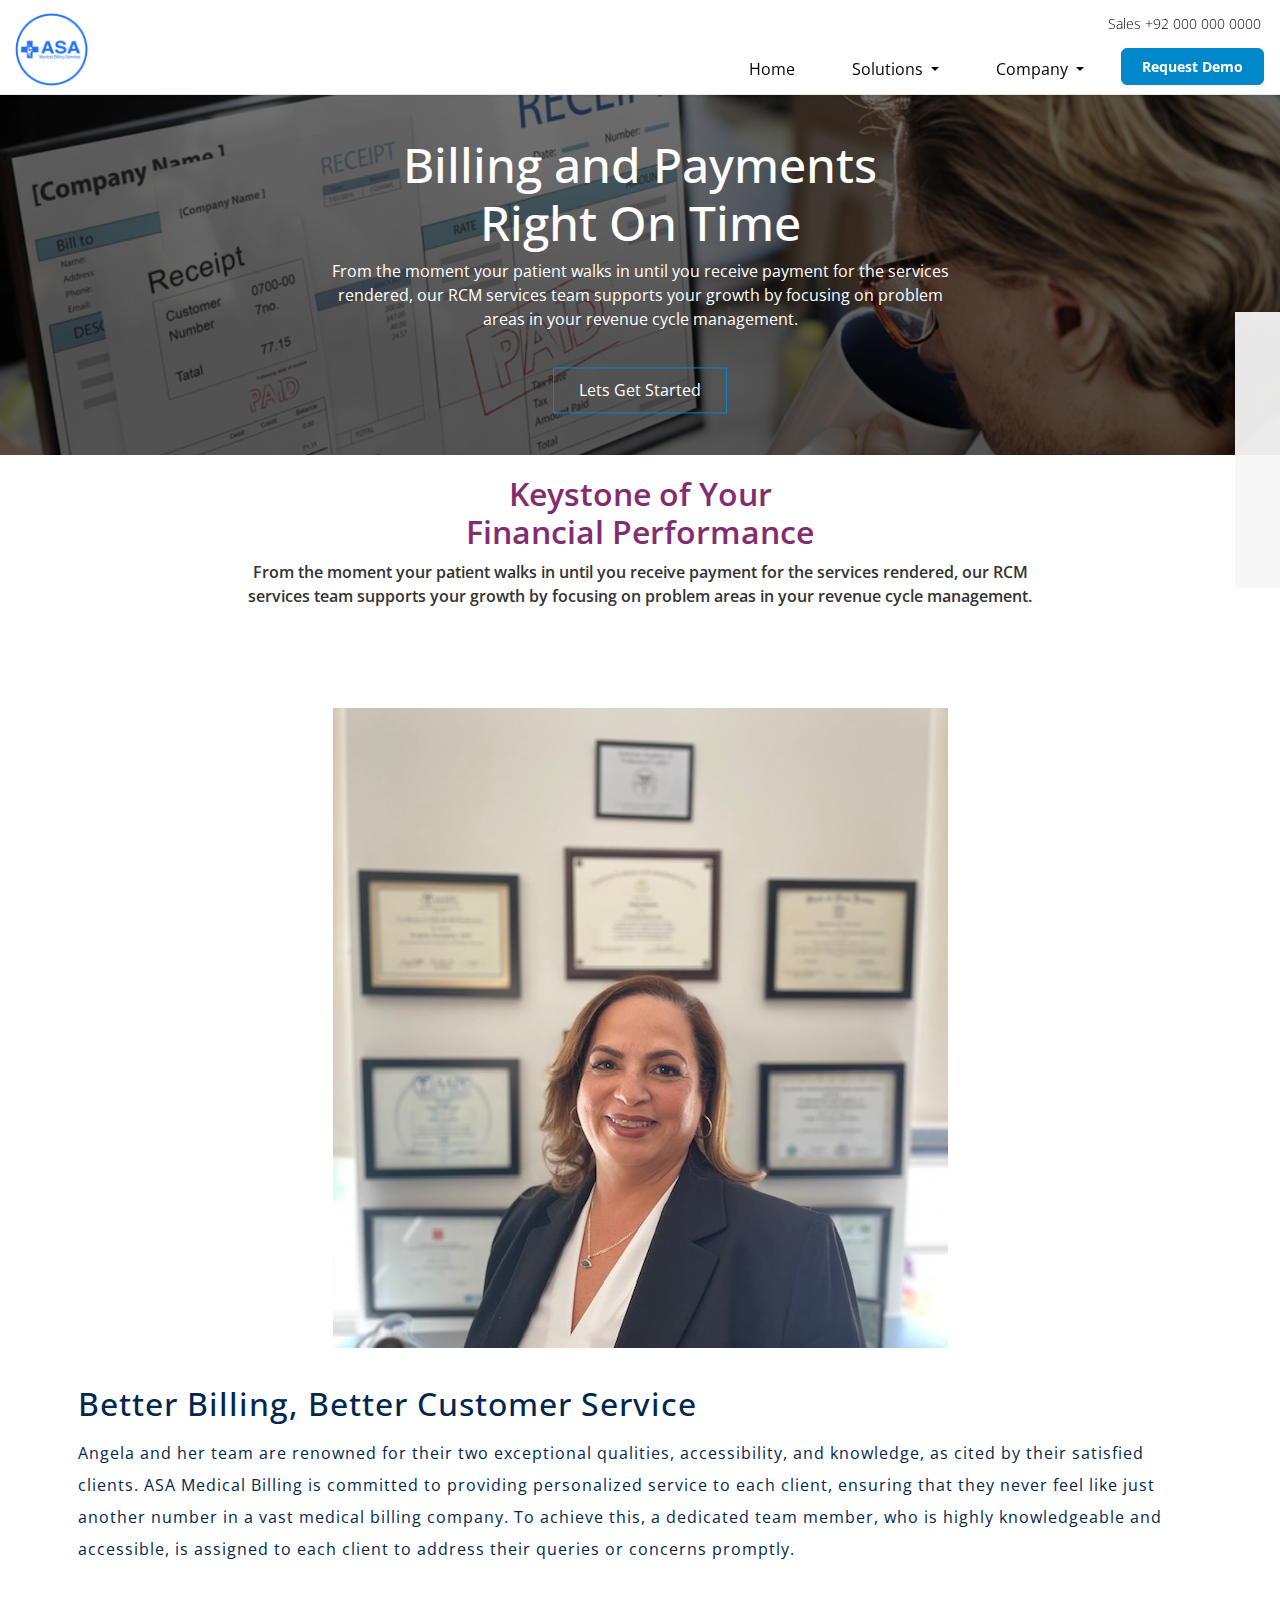
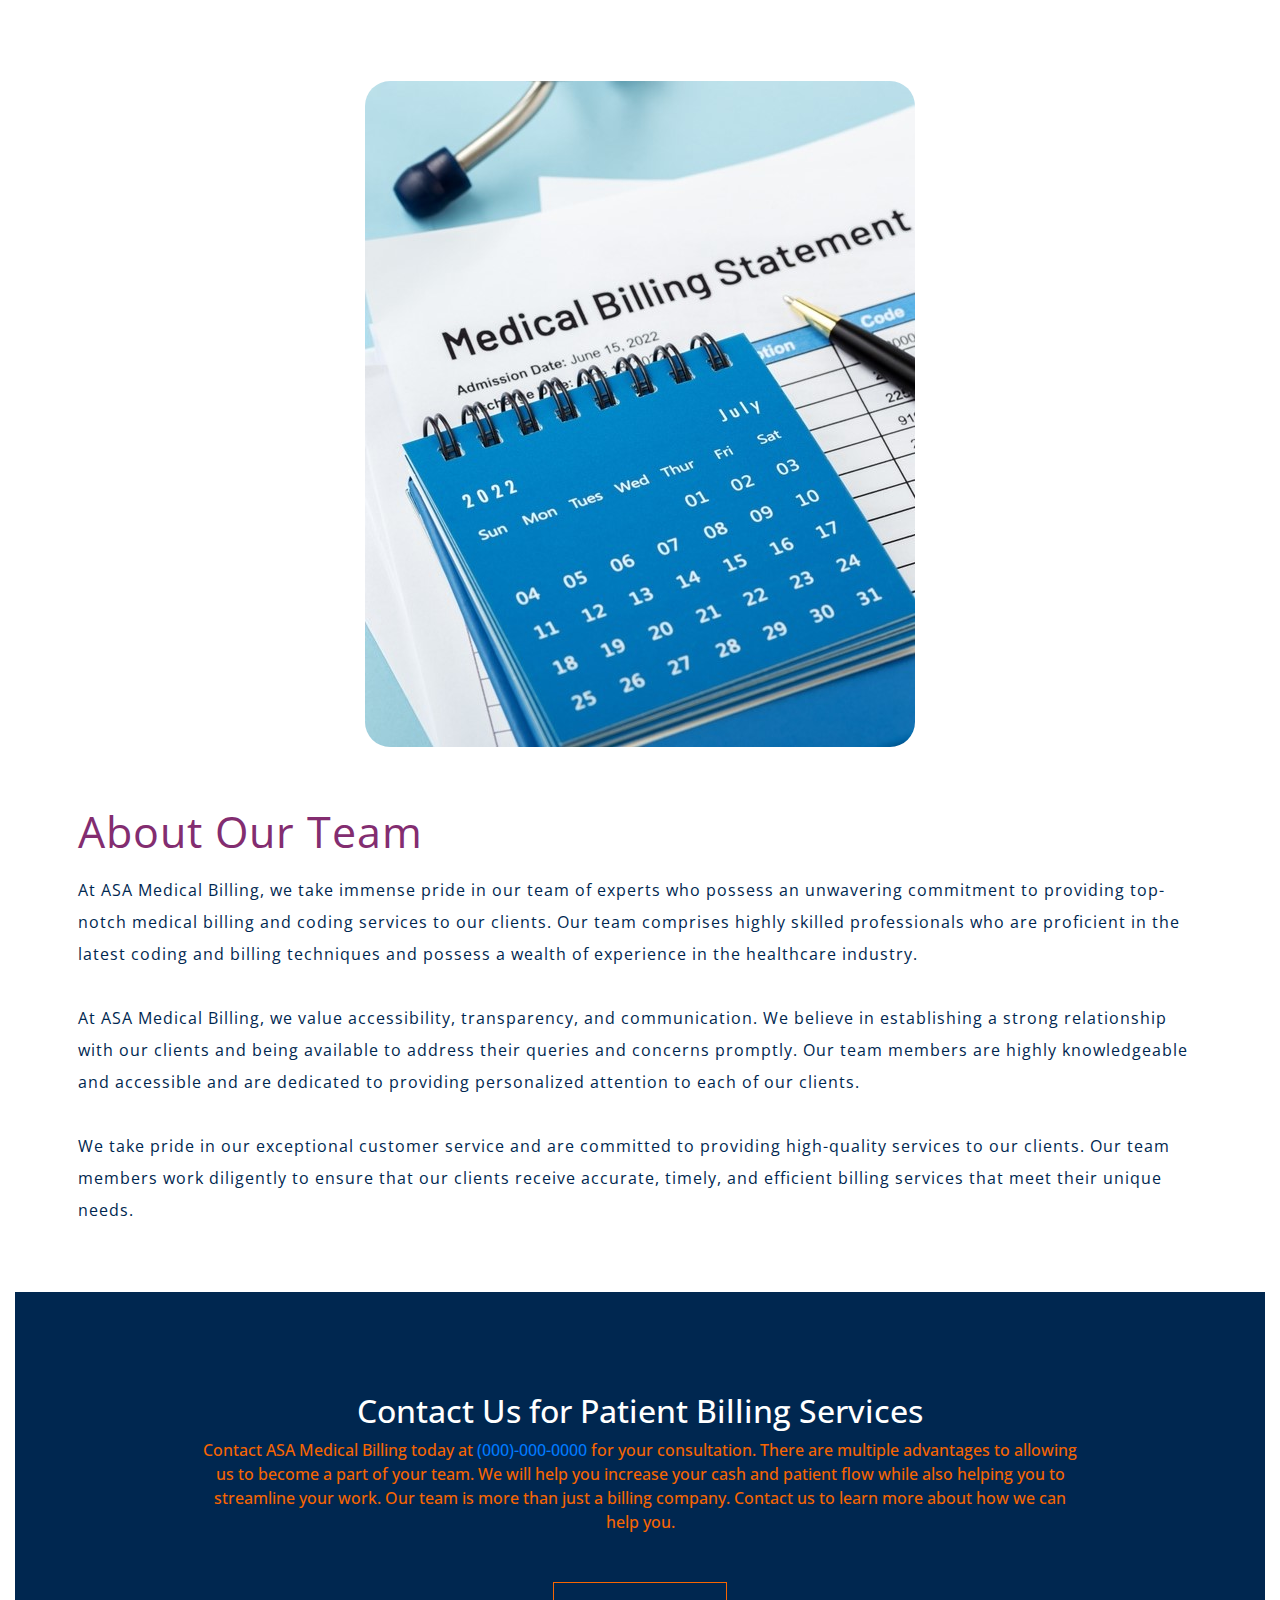
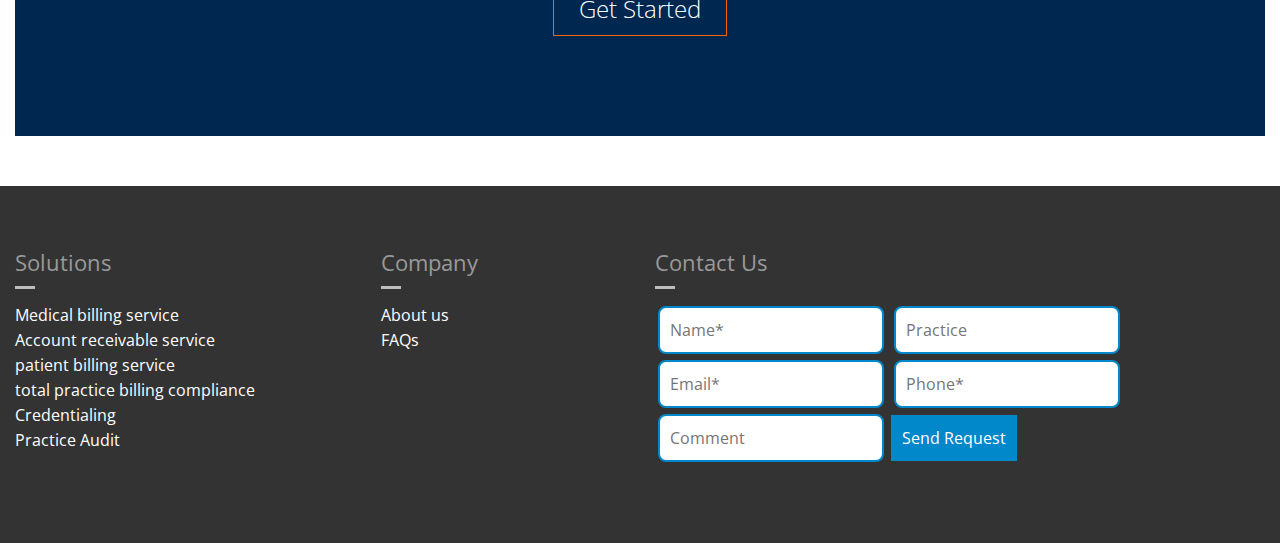
==== about.html @ 4ac5ec33 "add faq and fix scroll" ====
<!DOCTYPE html>
<html lang="en">

<head>
    <meta charset="UTF-8" />
    <meta name="viewport" content="width=device-width, initial-scale=1.0" />
    <meta http-equiv="X-UA-Compatible" content="ie=edge" />
    <title>ASA Solution || Patient Billing Services</title>
    <meta name="description" content="" />
    <meta name="keywords" content="" />
    <meta property="og:image" content="#" />
    <link rel="canonical" href="#" />

    <!-- styling sheet -->
    <link rel="stylesheet" href="./assets/css/bootstarp.min.css">
    <link rel="stylesheet" href="./assets/css/style.css">
    <link rel="stylesheet" href="./assets/css/tem.css">
    <link rel="stylesheet" href="./assets/css/header.css">
    <!-- fontfamily -->
    <link rel="preconnect" href="https://fonts.googleapis.com">
    <link rel="preconnect" href="https://fonts.gstatic.com" crossorigin>
    <link href="https://fonts.googleapis.com/css2?family=Open+Sans:ital,wght@0,300..800;1,300..800&display=swap"
        rel="stylesheet">
    <!-- fontawsome icons -->
    <link rel="stylesheet" href="https://cdnjs.cloudflare.com/ajax/libs/font-awesome/6.6.0/css/all.min.css"
        integrity="sha512-Kc323vGBEqzTmouAECnVceyQqyqdsSiqLQISBL29aUW4U/M7pSPA/gEUZQqv1cwx4OnYxTxve5UMg5GT6L4JJg=="
        crossorigin="anonymous" referrerpolicy="no-referrer" />
                <!-- css animations  -->
                <link href="https://cdn.jsdelivr.net/gh/yesiamrocks/cssanimation.io@1.0.3/cssanimation.min.css" rel="stylesheet">

    <style>
        .images img {
            width: 100%;
            height: 40dvh;
            object-fit: cover;
        }

        .content {
            position: relative;
            text-align: center;
            z-index: 0;
        }

        .content::after {
            position: absolute;
            content: '';
            width: 100%;
            height: 100%;
            background-color: #00000088;
            top: 0;
            left: 0;
            z-index: 999 !important;
        }

        .hero-container {
            position: relative;

        }
        .top-heading {
            text-align: center;
            margin-top: 20px;
        }
        .top-heading h2 {
            color: #832D70;
            font-weight: 600;
        }
        .top-heading p {
            font-weight: 600;
        }
        .medi-services {
            background-color: #EBFCFF;
            padding: 0 50px;
        }

        .medi-text {
            position: absolute;
            top: 50%;
            left: 50%;
            transform: translate(-50%, -50%);
            z-index: 9999;
        }

        .medi-text h3 {
            color: #fff;
            font-size: 3rem;
        }

        .medi-text p {
            color: #fff;
        }

        .med-hero-btn {
            background: transparent;
            padding: 10px 25px;
            border: 1px solid #0088ca;
            margin-top: 20px;
            color: #fff;
        }

    
  
        .para {
            text-align: center;
            padding: 50px 0;
            font-size: 1.5rem;
            color: #5b00ca;
        }

        .medi-box div i {
            font-size: 3rem;
        }

        .medi-heading h2 {
            text-align: center;
            color: #32682abd;
            font-size: 2rem;
            margin: 100px 0 0 0;
        }

        .medi-services-text {
            border: unset;
            display: grid;
            grid-template-columns: repeat(3, 1fr);
        }

        .medi-services span i {
            color: #FF4242;
        }

        .practice-management-container {
            display: flex;
            justify-content: space-between;
            align-items: start;
            margin: 100px 0;
        }

        .practice-management-container img {
            max-width: 500px;
        }

        .practice-txt {
            width: 100%;
            max-width: 700px;
        }

        .practice-txt h2,
        .practice-txt p {
            letter-spacing: 1px;
            color: #002750;
            line-height: 1.6;
        }
        .practice-txt p {
            line-height: 2;
        }
        .practice-txt-2 {
           display: flex;
           flex-direction: row-reverse;
           gap: 20px;
        }

        .practice-txt-2 ul li,
        .practice-txt-2 p {
            text-align: start
        }

        .practice-txt-2 ul li {
            line-height: 1.9;
        }

        .practice-txt-2 h2 {
            font-size: 2.7rem;
            font-weight: 400;
            color: #832D70;
            text-align: start;
        }

        .practice-txt-2 ul li svg path {
            fill: #832D70;
            ;
        }


        .practice-txt-3 {
            background-color: #002750;
            color: #fff;
            display: flex;
            justify-content: center;
            align-items: center;
            flex-direction: column;
            padding: 100px 0;
            line-height: 1.5;
            margin: 50px 0;
        }

        .practice-txt-3 h3 {
            color: #F76501;
            text-align: center;
            font-size: 1rem;
            line-height: 1.5;
            max-width: 70%;
        }
        .practice-txt-2-imgs  {
            flex: 100% 1 1;
        }
        .practice-txt-2-imgs img {
            width: 100%;
            max-width: 100%;
            border-radius: 25px;
            object-fit: contain;
        }

        .started-btn {
            background: transparent;
            border: 1px solid #F76501;
            padding: 8px 25px;
            font-size: 1.5rem;
            margin-top: 40px;
            color: #fff;
            font-weight: 100;
            transition: color 0.57s;
        }

        .started-btn:hover {
            color: #F76501;
            border: 1px solid #fff;
        }

        @media (max-width:1280px) {
            .practice-txt-2,
            .practice-management-container {
                flex-direction: column;
               align-items: center !important;
            }
            .practice-txt-2-imgs img {
                max-width: fit-content;
            }
            .medi-content-wrapper {
                flex-wrap: wrap;
            }

            .practice-management-container img {
                width: 100%;
                max-width: 100%;
            }

            .practice-txt {
                max-width: 90%;
                margin-top: 30px;
            }
        }

        @media (max-width:1080px) {
            .medi-services-text {
                grid-template-columns: repeat(2, 1fr);
                justify-items: start;

            }

        }


        @media (max-width:517px) {
            .medi-services-text {
                grid-template-columns: repeat(1, 1fr);
                padding: 30px 0;
            }

            .medi-text {
                width: 80%;
            }

            .practice-txt {
                max-width: 100%;
            }

            .practice-txt-2 h2 {
                font-size: 1.5rem;
            }

            .para,
            .practice-txt-3 h2,
            .practice-txt-3 h3,
            .medi-text h3 {
                font-size: 1.1rem;
            }

            .medi-content-wrapper {
                padding: 30px 0;
            }

            .medi-box {
                width: 250px;
                height: 250px;
            }
        }
    </style>
</head>

<body>

   <!-- navigation bar start -->
   <div id="navbar-fixed-top" class="navbar-fixed-top navbar-inverse">
    <div class="navbar-inner">
        <div class="container">
            <div class="row header-pad no-gutters">
                <nav class="navbar w-100">
                    <div class="navbar-header">
                        <a class="navbar-brand" href="#">
                            <img alt="logo" class="retina0 main-logo" src="./assets/imgs/logo/ASA LOGO.png"
                                style="width: 73px; height: auto" />
                            <img alt="logo" class="retina0 insights-logo d-none"
                                src="./assets/imgs/logo/ASA LOGO.png" style="width: 73px; height: auto" />
                        </a>
                    </div>
                    <div class="nav-bar-wrapper">
                        <div class="phone text-right visible-desktop">
                            <a class="info-hover" href="#">Sales
                                <div class="tooltip show">Email</div>
                            </a>
                            <a href="tel:+" style="color: #000; text-decoration: none">+92 000 000
                                0000</a>&nbsp;<span style="display: none">&nbsp;&nbsp;|</span><a
                                style="display: none" href="#" class="hvr-sweep-to-right btn-align">Log In</a>
                        </div>
                        <nav class="navbar navbar-expand-lg navbar-light ">
                            <!-- <button class="navbar-toggler navbar-toggler1" type="button" data-toggle="collapse" data-target="#navbarNav" aria-controls="navbarNav" aria-expanded="false" aria-label="Toggle navigation">                       
                       </button> -->
                            <button class="navbar-toggler navbar-toggler1" type="button" data-toggle="collapse"
                                data-target="#navbarNav" aria-controls="navbarNav" aria-expanded="false"
                                aria-label="Toggle navigation">
                                <span class="line"></span><span class="line"></span><span class="line"
                                    style="margin-bottom: 0"></span>
                            </button>
                            <div class="collapse navbar-collapse" id="navbarNav">
                                <div class="navbar-close">X</div>
                                <ul class="pull-right nav nav-pills">
                                    <li>
                                        <a  href="./index.html">Home</a>
                                    </li>
                                    <li>
                                        <a data-toggle="dropdown" class="dropdown-toggle">Solutions <b
                                                class="caret"></b></a>
                                        <div class="dropdown-menu">
                                            <div>
                                                <div class="titlemenuh2">
                                                    <p class="mian">Solutions</p>
                                                </div>
                                                <div class="d-flex border-b">
                                                    <div class="navi-box">
                                                        <a href="./medical-billing-services.html">
                                                            <h4>Medical billing Services</h4>
                                                            <p>
                                                                Architecture, features, compliance,
                                                                standards and delivery models
                                                            </p>
                                                        </a>
                                                    </div>
                                                    <div class="navi-box">
                                                        <a href="./account-receivable-service.html">
                                                            <h4>Account receivable service</h4>
                                                            <p>
                                                                Enhance quality, efficiency and
                                                                productivity
                                                            </p>
                                                        </a>
                                                    </div>
                                                    <div class="navi-box">
                                                        <a href="./patient-billing-service.html">
                                                            <h4>patient billing service</h4>
                                                            <p>
                                                                Improve service quality and optimize
                                                                administrative workflows
                                                            </p>
                                                        </a>
                                                    </div>
                                                    <div class="navi-box">
                                                        <a href="./total-practice-billing-compliance.html">
                                                            <h4>total practice billing compliance</h4>
                                                            <p>
                                                                Specialty tools, content, templates and
                                                                automation
                                                            </p>
                                                        </a>
                                                    </div>
                                                   
                                                   
                                                </div>
                                                <div class="titlemenuh2">
                                                    <p class="mian">Additional Services</p>
                                                </div>
                                                <div class="d-flex border-b">
                                                    <div class="navi-box">
                                                        <a href="./credentials.html">
                                                            <h4>Credentialing</h4>
                                                            <p>
                                                                Reduce denials, increase collections and
                                                                fix revenue leaks
                                                            </p>
                                                        </a>
                                                    </div>
                                                    <div class="navi-box">
                                                        <a href="./audit.html">
                                                            <h4>Practice Audit</h4>
                                                            <p>
                                                                Reduce denials, increase collections and
                                                                fix revenue leaks
                                                            </p>
                                                        </a>
                                                    </div>
                                                </div>
                                                <div class="d-flex">
                                                    <!-- <div class="navi-box">
                                                            <a href="/medical-credentialing-services.asp">
                                                                <h4>Credentialing</h4>
                                                                <p>Contracting your practice or entity effectively
                                                                    to
                                                                    maximize reimbursement.</p>
                                                            </a>
                                                        </div> -->
                                                    <!-- <div class="navi-box">
                                                            <a href="https://leap.health/reputation-management/"
                                                                target="_blank">
                                                                <h4>Reputation Management</h4>
                                                                <p>Boost online presence that attracts new patients
                                                                </p>
                                                            </a>
                                                        </div> -->
                                                    <!-- <div class="navi-box rapid-link">
                                                            <a href="https://leap.health/digital-check-in/"
                                                                target="_blank">
                                                                <h4>Digital Check-in</h4>
                                                                <p>Provide a streamlined check-in experience</p>
                                                            </a>
                                                        </div> -->
                                                    <!-- <div class="navi-box">
                                                            <a href="https://leap.health/telehealth/"
                                                                target="_blank">
                                                                <h4>Telehealth</h4>
                                                                <p>Simplify access to care and enrich the patient
                                                                    experience
                                                                </p>
                                                            </a>
                                                        </div> -->
                                                    <!-- <div class="navi-box">
                                                            <a href="https://www.ASA Medica billing Service.com/accelerating-artificial-intelligence-in-healthcare.asp"
                                                                target="_blank">
                                                                <h4>AI</h4>
                                                                <p>Learn about ASA Medica billing Service's AI innovations at the point
                                                                    of care
                                                                </p>
                                                            </a>
                                                        </div> -->
                                                </div>
                                            </div>

                                        </div>
                                    </li>
                                    <li>
                                        <a data-toggle="dropdown" class="dropdown-toggle">Company <b
                                                class="caret"></b></a>
                                        <div class="dropdown-menu">
                                            <div>
                                                <div class="titlemenuh2">
                                                    <p class="mian">Company</p>
                                                </div>
                                                <div class="d-flex border-b">
                                                    <div class="navi-box">
                                                        <a href="./about.html">
                                                            <h4>About Us</h4>
                                                            <p>
                                                                Everything there is to know about ASA
                                                                Medica billing Service
                                                            </p>
                                                        </a>
                                                    </div>
                                                </div>
                                                <div class="d-flex">
                                                    <div class="navi-box">
                                                        <a href="./faq.html">
                                                            <h4>Faq</h4>
                                                            <p>Your favrate qustions to ask</p>
                                                        </a>
                                                    </div>
                                                    <!-- </div> -->
                                                </div>
                                            </div>
                                            <div class="cb"></div>
                                        </div>
                                    </li>

                                    <li class="last-child">
                                        <a href="./contact-form.html" class="navprice navprice1 formod">
                                            <button id="hd-button" class="btn btn-warning" type="button"
                                                style="font-weight: 700">
                                                Request Demo
                                            </button>
                                        </a>
                                    </li>
                                </ul>
                            </div>
                        </nav>
                    </div>
                    <!-- .nav-bar-wrapper -->
                </nav>
            </div>
        </div>
    </div>
    <!-- .navbar navbar-fixed-top navbar-inverse-->
</div>
<!-- navigation bar End -->

    <!-- hero section start -->
    <section>
        <div class="hero-container">
            <div class="content hero-content">
                <div class="images t">
                    <img src="./assets/imgs/account-receivable-service/receivable-banner.jpg"
                        alt="medical-billing-imgs">
                    <img src="./assets/imgs/account-receivable-service/shipping-document-laptop-connection-homepage.jpg"
                        alt="medical-billing-imgs">
                </div>
                <div class="medi-text">
                    <h3>Billing and
                        Payments<br>Right On Time</h3>
                    <p>From the moment your patient walks in until you receive payment for the services rendered, our RCM services team supports your growth by focusing on problem areas in your revenue cycle management.</p>
                    <a href="./contact-form.html">
                        <button class="med-hero-btn">Lets Get Started</button>
                    </a>
                </div>
            </div>
        </div>
    </section>
    <!-- hero section End -->

    <!-- account text start -->
    <section>
        <div class="container">
            <div class="top-heading">
                <h2>Keystone of Your <br>
                    Financial Performance</h2>
                    <p>From the moment your patient walks in until you receive payment for the services rendered, our RCM <br> services team supports your growth by focusing on problem areas in your revenue cycle management.</p>
            </div>
            <div class="practice-management-container">
                <div>
                    <img src="./assets/imgs/owner-pic/Angie.jpg" alt="avtars">
                </div>
                <div class="practice-txt">
                    <h2>Better Billing, Better Customer Service</h2>
                    <p>
                        Angela and her team are renowned for their two exceptional qualities, accessibility, and knowledge, as cited by their satisfied clients. ASA Medical Billing is committed to providing personalized service to each client, ensuring that they never feel like just another number in a vast medical billing company. To achieve this, a dedicated team member, who is highly knowledgeable and accessible, is assigned to each client to address their queries or concerns promptly.
                    </p>
                </div>
            </div>
            <div class="practice-txt-2">
                <div class="practice-txt-2-imgs">
                    <img src="./assets/imgs/avtars/about-intro.jpg"
                    alt="about-intro">
                </div>
                    <div class="practice-txt">
                        <h2>About Our Team</h2>
                        <p>
                            At ASA Medical Billing, we take immense pride in our team of experts who possess an unwavering commitment to providing top-notch medical billing and coding services to our clients. Our team comprises highly skilled professionals who are proficient in the latest coding and billing techniques and possess a wealth of experience in the healthcare industry.
                            <br>
                            <br>
                            At ASA Medical Billing, we value accessibility, transparency, and communication. We believe in establishing a strong relationship with our clients and being available to address their queries and concerns promptly. Our team members are highly knowledgeable and accessible and are dedicated to providing personalized attention to each of our clients.
                            <br>
                            <br>
                            We take pride in our exceptional customer service and are committed to providing high-quality services to our clients. Our team members work diligently to ensure that our clients receive accurate, timely, and efficient billing services that meet their unique needs.
                        </p>
                    </div>
            </div>
            <div class="practice-txt-3">
                <h2>Contact Us for Patient Billing Services </h2>
                <h3>Contact ASA Medical Billing today at <a href="tel:000-000-0000">(000)-000-0000 </a>for your
                    consultation. There are multiple advantages to allowing us to become a part of your team. We will
                    help you increase your cash and patient flow while also helping you to streamline your work. Our
                    team is more than just a billing company. Contact us to learn more about how we can help you.</h3>
                <a href="./contact-form.html">
                    <button class="started-btn">Get Started</button>
                </a>
            </div>
        </div>

    </section>




    <!-- for side chat -->
    <ul class="follow-actions" role="list">
        <li class="action-contact action" id="contact-email">
            <a href="#" id="contact-email-init"><i class="contact-icon-email fas fa-envelope-open"></i>
                <span class="peep-text">Contact Us</span></a>
        </li>
        <li class="action-contact action" id="contact-number-sales">
            <a href="tel:+18666438367">
                <i class="contact-icon-phone fas fa-phone-volume"></i>
                <span class="peep-text2">Sales</span>
                <span class="peep-text down">000-000-0000</span>
            </a>
        </li>
        <li class="action-contact action" id="contact-number-support">
            <a href="#">
                <i class="contact-icon-phone2 fas fa-headphones"></i>
                <span class="peep-text2">Support</span>
                <span class="peep-text down">000-000-0000</span>
            </a>
        </li>
        <li class="action-contact action" id="facebook">
            <a href="#">
                <i class="contact-icon-phone2 facebook fa-brands fa-facebook"></i>
                <span class="peep-text2">Facebook</span>
            </a>
        </li>
        <li class="action-contact action" id="youtube">
            <a href="#">
                <i class="contact-icon-phone2 youtube fa-brands fa-youtube"></i>
                <span class="peep-text2">Youtube</span>
            </a>
        </li>
        <li class="action-contact action" id="insta">
            <a href="#">
                <i class="contact-icon-phone2 insta fa-brands fa-instagram"></i>
                <span class="peep-text2">Instagram</span>
            </a>
        </li>
    </ul>
    <!--Footer Start-->
    <div class="mt60 bg_footer">
        <div class="container">
            <div class="row pt_60_85">
                <div class="col-md-3 hidden-phone">
                    <div class="title_footer">Solutions</div>
                    <span class="b_top">&nbsp;&nbsp;&nbsp;&nbsp;&nbsp;</span>
                    <ul class="footer_ul">
                        <li><a href="./medical-billing-services.html" class="cool-link">Medical billing service</a></li>
                        <li>
                            <a href="./account-receivable-service.html" class="cool-link">Account receivable service</a>
                        </li>
                        <li><a href="./patient-billing-service.html" class="cool-link">patient billing service</a></li>
                        <li>
                            <a href="./total-practice-billing-compliance.html" class="cool-link">total practice billing compliance</a>
                        </li>
                        <li><a href="./credentials.html" class="cool-link">Credentialing </a></li>
                        <li><a href="./audit.html" class="cool-link">Practice Audit</a></li>
                    </ul>
                </div>
                <!-- .hidden-phone -->
                <div class="col-md-3 hidden-phone chapi">
                    <div class="title_footer">Company</div>
                    <span class="b_top">&nbsp;&nbsp;&nbsp;&nbsp;&nbsp;</span>
                    <ul class="footer_ul">
                        <li><a href="./about.html" class="cool-link"> About us</a></li>
                        <li><a href="./faq.html" class="cool-link">FAQs</a></li>
                    </ul>
                </div>
                <!-- .hidden-phone -->
                <div class="col-md-6 mb-3 widthwidth">
                    <div class="title_footer">Contact Us</div>
                    <span class="b_top">&nbsp;&nbsp;&nbsp;&nbsp;&nbsp;</span>
                    <div class="home-form">
                        <form action="">
                            <input type="text" placeholder="Name*">
                            <input type="text" placeholder="Practice">
                            <input type="email" name="eamil" id="" placeholder="Email*">
                            <input type="tel" placeholder="Phone*">
                            <input type="text" id="" placeholder="Comment">
                            <button class="submit-btn">Send Request</button>
                        </form>
                    </div>
                    <!-- .home-form -->
                </div>
                <!-- .widthwidth -->
            </div>

        </div>
        <!-- .container -->
    </div>
    <!-- .bg-footer -->

    <!-- Sticky footer on mobile -->
    <div style="
          display: none;
          width: 100%;
          float: left;
          left: 0px;
          position: fixed;
          z-index: 9999;
          bottom: 0px;
          padding-left: 5px;
          font-family: 'PT Sans' !important;
          background: #0088ca none repeat scroll 0% 0%;
        " class="visible-xs">
        <div class="custom-col-6 text-center" style="border-right: 1px solid #40a6d7">
            <a href="tel:" style="padding: 16px 0px; font-size: 0px; text-align: center" class="call-link">
                <svg version="1.1" id="Capa_1" xmlns="http://www.w3.org/2000/svg"
                    xmlns:xlink="http://www.w3.org/1999/xlink" x="0px" y="0px" viewBox="0 0 512.006 512.006"
                    style="enable-background: new 0 0 512.006 512.006" xml:space="preserve">
                    <path d="M502.05,407.127l-56.761-37.844L394.83,335.65c-9.738-6.479-22.825-4.355-30.014,4.873l-31.223,40.139
                c-6.707,8.71-18.772,11.213-28.39,5.888c-21.186-11.785-46.239-22.881-101.517-78.23c-55.278-55.349-66.445-80.331-78.23-101.517
                c-5.325-9.618-2.822-21.683,5.888-28.389l40.139-31.223c9.227-7.188,11.352-20.275,4.873-30.014l-32.6-48.905L104.879,9.956
                C98.262,0.03,85.016-2.95,74.786,3.185L29.95,30.083C17.833,37.222,8.926,48.75,5.074,62.277
                C-7.187,106.98-9.659,205.593,148.381,363.633s256.644,155.56,301.347,143.298c13.527-3.851,25.055-12.758,32.194-24.876
                l26.898-44.835C514.956,426.989,511.976,413.744,502.05,407.127z" />
                </svg>
                <span style="
                font-size: 20px;
                font-family: 'Myriad Set Pro', sans-serif;
                padding-left: 8px;
                position: relative;
                top: -4px;
                color: #fff;
              ">Call</span>
            </a>
        </div>
        <div class="custom-col-6 text-center">
            <a href="#" style="
              padding: 16px 0px;
              font-size: 0px;
              text-align: center;
              cursor: pointer;
            " class="Rdemo-link">
                <svg version="1.1" id="Capa_1" xmlns="http://www.w3.org/2000/svg"
                    xmlns:xlink="http://www.w3.org/1999/xlink" x="0px" y="0px" viewBox="0 0 512 512"
                    style="enable-background: new 0 0 512 512" xml:space="preserve">
                    <g>
                        <g>
                            <g>
                                <path
                                    d="M460.6,271.2c28.2-32.1,42.2-73.3,39.4-115.9c-5.7-88-81.9-155-170-149.3c-42.6,2.8-81.7,22-109.9,54.1 c-28.2,32.1-42.2,73.3-39.4,115.9c0.1,1.5,0.5,3,1.2,4.3c1.9,3.6,5.8,6,10.1,5.7c5.9-0.4,10.3-5.4,9.9-11.3 c-4.9-76.3,53.1-142.4,129.4-147.3c76.3-4.9,142.4,53.2,147.3,129.4c4.9,76.3-53.1,142.4-129.4,147.3c-5.9,0.4-10.3,5.4-9.9,11.3 c0.4,5.9,5.5,10.3,11.3,9.9C393.3,322.4,432.4,303.3,460.6,271.2z" />
                            </g>
                        </g>
                        <g>
                            <g>
                                <path
                                    d="M421.8,219.1c17-19.2,25.6-43.8,24-69.4c-1.5-25.6-12.9-49.1-32.1-66.1s-43.8-25.6-69.4-24 c-25.6,1.5-49.1,12.9-66.1,32.1s-25.6,43.8-24,69.4c0.1,1.6,0.6,3.1,1.3,4.4c1.9,3.5,5.7,5.8,10,5.6c5.9-0.4,10.4-5.4,10-11.3 c-1.2-19.9,5.4-39.1,18.7-54c13.2-14.9,31.5-23.8,51.4-25c19.9-1.2,39.1,5.4,54,18.7c14.9,13.3,23.8,31.5,25,51.4 c1.2,19.9-5.4,39.1-18.7,54c-13.2,14.9-31.5,23.8-51.4,25c-5.9,0.4-10.4,5.4-10,11.3c0.4,5.9,5.4,10.4,11.3,10 C381.3,249.7,404.8,238.3,421.8,219.1z" />
                            </g>
                        </g>
                        <path d="M47.4,507l150.5-150.5L240,482l153-363L30,272l125.5,42.1L5,464.6L47.4,507z" />
                    </g>
                </svg>
                <span style="
                font-size: 20px;
                font-family: 'Myriad Set Pro', sans-serif;
                padding-left: 8px;
                position: relative;
                top: -4px;
                color: #fff;
              ">Demo</span>
            </a>
        </div>
    </div>

    <script src="./assets/js/script.js"></script>
    <script type="text/javascript" src="./assets/js/scrolly.js"></script>
    <script>
        window.onload = function() {
           scrolly();
        }; 
     </script>
</body>

</html>
---- assets/css/style.css ----
*{
    padding: 0;
    margin: 0;
    box-sizing: border-box;
}

li, a {
    list-style: none !important;
    text-decoration: none !important;
}

body {
    font-family: "Open Sans", sans-serif;
}

.container{
    width: 100%;
    max-width: 1320px;
    margin: auto;
    padding-left: 15px;
    padding-right:15px ;
}

/* nav old styles */

/* Sweep To Right */

.hvr-sweep-to-right {
    display: inline-block;
    vertical-align: middle;
    -webkit-transform: perspective(1px) translateZ(0);
    transform: perspective(1px) translateZ(0);
    box-shadow: 0 0 1px rgba(0, 0, 0, 0);
    position: relative;
    -webkit-transition-property: color;
    transition-property: color;
    -webkit-transition-duration: 0.3s;
    transition-duration: 0.3s;
}

.hvr-sweep-to-right:before {
    content: "";
    position: absolute;
    z-index: -1;
    top: 0;
    left: 0;
    right: 0;
    bottom: 0;
    background: #2098D1;
    -webkit-transform: scaleX(0);
    transform: scaleX(0);
    -webkit-transform-origin: 0 50%;
    transform-origin: 0 50%;
    -webkit-transition-property: transform;
    transition-property: transform;
    -webkit-transition-duration: 0.3s;
    transition-duration: 0.3s;
    -webkit-transition-timing-function: ease-out;
    transition-timing-function: ease-out;
}

.hvr-sweep-to-right:hover,
.hvr-sweep-to-right:focus,
.hvr-sweep-to-right:active {
    color: white;
}

.hvr-sweep-to-right:hover:before,
.hvr-sweep-to-right:focus:before,
.hvr-sweep-to-right:active:before {
    -webkit-transform: scaleX(1);
    transform: scaleX(1);
}


.navbar-header {
    box-shadow: 0px 1px 3px rgba(0, 0, 0, 0.15);
    z-index: 9;
    position: relative;
}

.dropdown:hover .nav-link {
    background: #fff;
    border: 1px solid #ccc;
    position: relative;
    border-bottom: 0;
    border-radius: 5px 5px 0px 0px;
    z-index: 10000;
}

.dropdown:hover .dropdown-menu {
    display: block;
    top: 83px;
    left: -35px;
}

.nav-link {
    font-size: 17px !important;
    padding: 4px 18px !important;
    color: #333333 !important;
    border: 1px solid transparent;
    margin-right: 15px;
}

.navbar-brand .logo {
    width: 142px;
    margin-top: 18px;
    margin-bottom: 10px;
}

.phone {
    font-family: 'Open Sans', sans-serif;
    color: #000;
    font-size: 14px;
    margin: 5px 0px 15px 0px;
    font-weight: 300;
}

.login-link {
    padding: 4px 15px;
    color: #000;
    font-weight: 300;
    text-decoration: underline;
}

.login-link:hover {
    color: #FFF !important;
    text-decoration: none;
    position: relative;
}

.btn-request {
    color: white;
    padding: 4px 12px;
    margin-bottom: 0;
    margin-left: .3em;
    font-size: 14px;
    line-height: 20px;
    font-weight: 700;
    background: #ff9c25;
    border-color: rgba(0, 0, 0, .1) rgba(0, 0, 0, .1) rgba(0, 0, 0, .25);
}

.btn-request:hover {
    color: #ffffff;
    background: #ffb052;
}

.megamenu-title {
    font-size: 26px;
    color: #0088ca;
    margin: 0;
    font-weight: 600;
    line-height: 1em !important;
}

.col-megamenu a {
    text-decoration: none;
    color: inherit;
}

.col-megamenu .title {
    font-size: 16px;
    font-weight: bold;
    color: #0088ca;
    margin: 5px 0;
    padding: 0;
    line-height: 1.3;
}

.col-megamenu .title-text {
    font-size: 14px !important;
    text-rendering: optimizeLegibility;
    font-family: Arial !important;
}

.col-megamenu:hover .title {
    text-decoration: underline;
}

.col-megamenu:hover .title-text {
    color: #0088ca;
}

.himss-color {
    color: #facf02 !important;
}

.banner-himss-2021 {
    background: url(../../../images/banners/hfma-banner-2022.jpg) !important;
    background-repeat: no-repeat !important;
    width: 100%;
    background-position: 49%;
    height: 470px;
}

.himss-info {
    background: rgba(27, 20, 24, 0.8);
    padding: 14px 18px;
    width: 440px;
    position: absolute;
    top: 110px;
    border-left: 7px solid #facf02;
}

.himss-info .sub-text {
    color: #fff;
    font-size: 22px;
    padding: 0px;
    margin: 0px;
}

.himss-info .main-text {
    color: #facf02;
    font-size: 50px;
    line-height: 50px;
    font-weight: 700;
    padding-bottom: 15px;
    position: relative;
    left: -3px;
}

.himss-info .detail-text p {
    padding: 0px;
    margin: 0px;
    color: #fff;
}

.himss-info .detail-text a {
    position: relative;
    top: 4px;
    color: #facf02;
}

.himss-info .detail-text a:hover {
    color: #facf02;
}
.home-carousel .item{
    height: 500px;
    width: 100%;
    position: relative;
}

/* Hero section  */

.hero-container{
    width: 100%;
    margin-top: 1px;
}
.content {
    position: relative;
    width: 100%;
    overflow: hidden;
  }
  
  /* Image container to hold images and slide them */
  .images {
    display: flex;
    transition: transform 0.5s ease-in-out; /* Smooth sliding animation */
    width: 100%;
  }
  
  /* Style individual images */
  .images img {
    width: 100%;
    flex-shrink: 0; /* Prevent images from shrinking */
  }
  
  /* Bottom slider dots */
  .btm-slides {
    position: absolute;
    bottom: 10px;
    width: 100%;
    text-align: center;
  }
  
  .btm-slides span {
    display: inline-block;
    width: 10px;
    height: 10px;
    margin: 0 5px;
    border-radius: 50%;
   outline:2px solid #2174F6;
    cursor: pointer;
  }
  
  .btm-slides span.active {
    background: #2174F6;
    outline:1px solid #2174F6;
  }
  
  /* Style navigation arrows */
  .sliders {
    position: absolute;
    top: 50%;
    background: rgba(0, 0, 0, 0.5);
    color: white;
    border: none;
    padding: 10px;
    cursor: pointer;
    z-index: 1;
    transform: translateY(-50%);
  }
  
  .sliders.left {
    left: 10px;
  }
  
  .sliders.right {
    right: 10px;
  }

  /* slider text */
  .text-slider {
    width: 100%; 
    height: 100px; 
    overflow: hidden;
    position: relative;
}

.text-slide {
    position: absolute;
    padding: 12px 0;
    width: 100%;
    text-align: center;
    right: 400%;
    box-shadow: rgba(0, 0, 0, 0.05) 0px 0px 0px 1px;
    transition: all 1s;
    margin-top: 5px;
}

.text-slide.current {
    right: 0;
}

.text-slide.prev {
    right: -400%;
  
}

/* section section */
.text-center{
    color: #0000008c;
    font-weight: 600;
    line-height: 1.4;
    color: #0088CA;
}
.text-content h3{
    color: #0000008c;
    line-height: 1.5;
}
.text-content p{
    font-weight: 600 !important;
}
.side-img{
    width: 100%;
    height: 100%;
}

.side-img img{
    border-radius: 50%;
    width: 100%;
}
.text-content{
    line-height: 2.5;
}


 /* RCM Solution Start  */

 .solution-wrapper{
    display: grid;
    width: 100%;
    grid-template-columns: repeat(3, 1fr);
    gap: 20px;
    justify-content: space-between;
    align-items: center;
}
.solution-content{
    width: 100%;
    max-width: 380px;
    display: flex;
    justify-content: center;
    align-items: start;
    gap: 10px;
}
.solution-wrapper a{
    color: #000;
}
.solution-content h4 {
    color: #0000008c;
}
.solution-content p {
    color: #000000b7;
    font-weight: 500;
}
.solution-icon {
  margin-top: 5px;
}
.solution-icon i {
    font-size: 2rem !important;
    color: #2098D1;
    /* border: 1px solid #2098D1; */
    padding: 10px;
    border-radius: 50%;
    vertical-align: middle;
}
.solution-content:hover.solution-content div h4{
    color: #000 !important;
    transition: all 0.58s;
}
.solution-content:hover .solution-icon i{
    color: #fff;
    transition: all 0.58s;
    background-color: #2098D1;
}

.specilist-content{
    align-items: start;
    max-width: 100%;
    justify-content: start;
    align-items: center;
    background: #0088CA;
    padding: 10px;
    border-radius: 8px;
    text-align: center;
    color: #fff;
    border: 1px solid #832D70;
}
.spacilist-icon i{
    border: 1px solid #fff;
}

.svgs{

    padding: 3px !important;
}
.svgs img{
    width: 50px;
    height: 50px;
    border-radius: 50%;
    aspect-ratio: 1/1;
    object-fit: contain;
}
.spacilist-icon i, .specilist-content h4 {
    color: #fff !important;
  
}

.specilist-content:hover .spacilist-icon i,
.specilist-content:hover .spacilist-icon i.svgs img > svg > g{
    color: #fff;
    background-color: #0088CA;
    fill: #fff !important;
}
 .specilist-content:hover {
    background-color: transparent;
    border: 1px solid #0088CA;
    transition: border 0.58s;
}


/* We are Fully Trained on you EMR Start */

.carousel,.portal-carousel  {
    display: flex;
    justify-content: center;
    align-items: center;
    overflow: hidden;
    position: relative;
    width: 100%; /* Ensure width is set */
}

.carousel-container,.portal-carousel-container {
    display: flex;
    transition: transform 0.5s ease-in-out;
    width: 100%;
}

.carousel-item,.portal-carousel-item {
    flex: 0 0 auto;
    width: 100%; 
    max-width: 200px;
    margin: 0 10px; 
    display: block; 
}

.carousel-item img,.portal-carousel-item img {
    width: 100%; 
    max-width: 200px;
    display: block;
    aspect-ratio: 1 / 1;
    object-fit: contain;
}

/* testimonial */
.satisfied-container {
    display: flex;
    justify-content: center;
    background-color: #000;
}

  #testimonials{
    display: flex;
    justify-content: center;
    align-items: center;
    flex-direction: column;
    width:100%;
  }
  .testimonial-heading{
    letter-spacing: 1px;
    margin: 30px 0px;
    padding: 10px 20px;
    display: flex;
    flex-direction: column;
    justify-content: center;
    align-items: center;
  }
  
  .testimonial-heading span{
    font-size: 1.3rem;
    color: #252525;
    margin-bottom: 10px;
    letter-spacing: 2px;
    text-transform: uppercase;
  }
  .testimonial-box-container{
    display: flex;
    justify-content: center;
    align-items: center;
    flex-wrap: wrap;
    width:100%;
    margin-bottom: 80px;
  }
  .testimonial-box{
    width: 100%;
    max-width:500px;
    box-shadow: 2px 2px 30px rgba(0,0,0,0.1);
    background-color: #0088CA;
    padding: 20px;
    margin: 15px;
    cursor: pointer;
  }
  .profile-img{
    width:50px;
    height: 50px;
    border-radius: 50%;
    overflow: hidden;
    margin-right: 10px;
  }
  .profile-img img{
    width: 100%;
    height: 100%;
    object-fit: cover;
    object-position: center;
  }
  .profile{
    display: flex;
    align-items: center;
    gap: 20px;
  }
  .name-user{
    display: flex;
    flex-direction: column;
  }
  .name-user strong{
    color: #3d3d3d;
    font-size: 1.1rem;
    letter-spacing: 0.5px;
  }
  .name-user span{
    color: #979797;
    font-size: 0.8rem;
  }
  .reviews{
    color: #f9d71c;
  }
  .box-top{
    display: flex;
    justify-content: space-between;
    align-items: center;
    margin-bottom: 20px;
  }
  .name-user strong{
    font-size: 1.4rem;
    color: #fff;
  }
  .popup-content ul li{
    line-height: 2;
    margin-top: 40pz;
    /* width: fit-content; */
    list-style: circle !important;
    text-align: start;
    font-size: 1.1rem;
    color: #fff;
 }
  .client-comment p{
    font-size: 1rem;
    color: #fff;
    margin-top: 30px;
  }
  /* .testimonial-box:hover{
    transform: translateY(-10px);
    transition: all ease 0.3s;
  } */
  
  @media(max-width:1060px){
    .testimonial-box{
        max-width:100% !important;
    }
  }
  @media(max-width:790px){
 
    .testimonial-heading h1{
        font-size: 1.4rem;
    }
  }
  @media(max-width:340px){
    .box-top{
        flex-wrap: wrap;
        margin-bottom: 10px;
    }
    .reviews{
        margin-top: 10px;
    }
  }
  ::selection{
    color: #ffffff;
    background-color: #252525;
  }


/* Responsive adjustments */
@media (max-width: 768px) {
    .carousel-item, .portal-carousel-item  {
        width: 120px; 
    }
}

@media (max-width: 520px) {
    .carousel-item, .portal-carousel-item {
        width: 100px; 
    }
    .profile {
        flex-direction: column;
    }
    .popup-box {
        height: 100%;
    }
}






/* For Chat and Support  */

.follow-actions .action i.contact-icon-phone2 {
    background-position: 10px -92px;
    padding: 10px;
}

.follow-actions .action a:hover i.contact-icon-phone2 {
    background-position: center;
    background-color: #fff;
    padding: 10px;
}

.follow-actions .action .peep-text2 {
    position: absolute;
    top: 5px;
    width: 100px;
    color: #3c4345;
    font-size: 13px;
    font-weight: 400;
    text-align: left;
    opacity: 0;
    transform: translate3d(0, 0, 0);
    -webkit-transform: translate3d(0, 0, 0);
    transition: transform 325ms ease-out, opacity 225ms ease-out;
    -webkit-transition: transform 325ms ease-out, opacity 225ms ease-out;
    z-index: 500;
    left: 86px;
    letter-spacing: 0;
}

.follow-actions:hover .action .peep-text2 {
    transform: translate3d(-20px, 0, 0);
    -webkit-transform: translate3d(-20px, 0, 0);
    opacity: 1;
}

.follow-actions .action:hover .peep-text2 {
    color: #0088ca;
}

.down {
    top: 21px !important;
}

.follow-actions {
    display: block;
    position: fixed;
    list-style: none;
    padding: 0;
    margin: 0;
    top: 50%;
    transform: translateY(-50%);
    -webkit-transform: translateY(-50%);
    transition: transform 225ms ease-out, right 125ms ease-out, opacity 500ms ease-out;
    -webkit-transition: transform 225ms ease-out, right 125ms ease-out, opacity 500ms ease-out;
    right: -127px;
    width: 172px;
    z-index: 10000;
    overflow: visible;
    border: 0 none;
    /*border: 1px solid #0088ca;*/
    border-right: 0;
    /*border-radius: 10px;*/
    border-top-right-radius: 0;
    border-bottom-right-radius: 0;
}

.follow-actions.block {
    display: block;
    visibility: visible;
}

.follow-actions .action {
    position: relative;
    height: 46px;
    width: 172px;
    background-color: rgba(246, 246, 246, 0.94);
    cursor: pointer;
    transition: background-color 200ms ease-out;
    -webkit-transition: background-color 200ms ease-out;
    border-bottom: 0 none;
}

.follow-actions .action a {
    position: absolute;
    display: block;
    height: 100%;
    width: 100%;
    text-align: center;
    z-index: 600;
    background-color: transparent;
    transition: background-color 200ms ease-out;
    -webkit-transition: background-color 200ms ease-out;
}

.follow-actions .action i.contact-icon-email {
    background-position: 10px 15px;
    padding: 10px;
}

.follow-actions .action i {
    position: relative;
    top: 0;
    left: 0;
    font-size: 1.1875em;
    width: 46px;
    height: 46px;
    /* background: transparent url(../icons/call.png) 0 0 no-repeat; */
    -moz-transition: background-color .4s ease, background-position .2s ease;
    -ie-transition: background-color .4s ease, background-position .2s ease;
    -o-transition: background-color .4s ease, background-position .2s ease;
    -webkit-transition: background-color .4s ease, background-position .2s ease;
    transition: background-color .4s ease, background-position .2s ease;
    display: block;
    border-right: 1px solid #DDD;
}

.follow-actions .action i.contact-icon-phone {
    background-position: 10px -55px;
    padding: 10px;
}


.follow-actions:hover {
    right: 0;
}

.follow-actions .action .peep-text {
    position: absolute;
    top: 12px;
    width: 100px;
    color: #3c4345;
    font-size: 13px;
    font-weight: 400;
    text-align: left;
    opacity: 0;
    transform: translate3d(0, 0, 0);
    -webkit-transform: translate3d(0, 0, 0);
    transition: transform 325ms ease-out, opacity 225ms ease-out;
    -webkit-transition: transform 325ms ease-out, opacity 225ms ease-out;
    z-index: 500;
    left: 86px;
    letter-spacing: 0;
}

.follow-actions .action:hover .peep-text {
    opacity: 1;
    color: #0088ca;
}

.follow-actions:hover .action .peep-text {
    transform: translate3d(-20px, 0, 0);
    -webkit-transform: translate3d(-20px, 0, 0);
    opacity: 1;
}

.follow-actions .action a:hover i.contact-icon-phone {
    background-position: center;
    background-color: #fff;
    padding: 10px;
}

.follow-actions .action a:hover i.contact-icon-chat {
    background-position: center;
    background-color: #fff;
    padding: 10px;
}

.follow-actions .action a:hover i.contact-icon-email {
    background-position: center;
    background-color: #fff;
    padding: 10px;
}

#lhnContainer,
#aLHNBTN img {
    display: none !important;
}

#contact-us-modal {
    position: fixed;
    opacity: 1;
    top: 0;
    left: -103%;
    width: 100%;
    transition: opacity .5s ease, left .5s ease;
    height: 100%;
    background: #454545;
    z-index: 10000;
    text-align: center;
    overflow-y: auto;
}

.contact-dialog-close {
    display: block;
    position: absolute;
    top: 4%;
    right: 10%;
    clear: both;
    font-weight: 400;
    font-size: 13px;
    border: 1px solid #FFF;
    padding: 0 25px;
    height: 36px;
    line-height: 36px;
    border-radius: 25px;
    color: #FFF;
    text-transform: uppercase !important;
    letter-spacing: 2px;
    text-decoration: none;
    -webkit-transition: background 0.5s ease, color 0.5s ease;
    -moz-transition: background 0.5s ease, color 0.5s ease;
    transition: background 0.5s ease, color 0.5s ease;
    z-index: 1000;
}

.contact-dialog-close:hover {
    color: #737678;
    border-color: #737678;
}

#hs-form-iframe-0 {
    width: 100% !important;
}

@media screen and (min-width: 768px) {
    .col-sm-4 {
        width: 33.33%;
        float: left;
        box-sizing: border-box;
        padding: 15px 0;
    }
}

@media screen and (max-width: 768px) {
    .ftr {
        width: 50%;
    }
    .speciality-section-h {
        font-size: 40px !important;
    }
    .speciality-section p {
        width: 80%;
    }
    .home-form .tab-content .tab-pane .hbspt-form fieldset.form-columns-1 {
        max-width: 220px !important;
    }
    .only_footer form .hs_submit {
        width: 255px !important;
        float: right;
    }
    .banner-logos {
        justify-content: flex-end;
    }
    .banner-logos .sngl-img:last-of-type {
        width: 125px !important;
        height: auto !important;
    }
    .webinar-banner h5 {    
        font-size: 56px;
    }
    .webinar-banner h6 {
        font-size: 32px;
    }
    .web-date p {
        font-size: 20px;
    }
    .webinar-collar{
        display: none;
    }
}

@media screen and (min-width: 1800px) {
    .owl-item .item {
        background-size: cover !important;
        background-position: top;
        min-height: fit-content;
    }
}


/*css animation*/

@keyframes bounceInDown {
    from,
    60%,
    75%,
    90%,
    to {
        animation-timing-function: cubic-bezier(0.215, 0.610, 0.355, 1.000);
    }
    0% {
        opacity: 0;
        transform: translate3d(0, -3000px, 0);
    }
    60% {
        opacity: 1;
        transform: translate3d(0, 25px, 0);
    }
    75% {
        transform: translate3d(0, -10px, 0);
    }
    90% {
        transform: translate3d(0, 5px, 0);
    }
    to {
        transform: none;
    }
}

.bounceInDown {
    animation-name: bounceInDown;
}

@keyframes bounceOutDown {
    20% {
        transform: translate3d(0, 10px, 0);
    }
    40%,
    45% {
        opacity: 1;
        transform: translate3d(0, -20px, 0);
    }
    to {
        opacity: 0;
        transform: translate3d(0, 2000px, 0);
    }
}

.bounceOutDown {
    animation-name: bounceOutDown;
}

.animated {
    animation-duration: 1s;
    animation-fill-mode: both;
}



/* footer */
.home-form input{
    padding: 10px;
    display: inline-block;
    border-radius: 8px;
     margin: 3px;
     border: 2px solid #0088ca;
}
.home-form input:focus{
    outline: 2px solid #0088ca ;
}
.submit-btn{
    padding: 10px;
    background-color: #0088ca;
    color: #fff;
    border: 1px solid #0088ca;
}
/* For Chat and Support  */

/* 
  /* resonsive media */

  @media (max-width:1280px) {
.comprehend-wrapper{
    flex-direction: column;
   align-content: center ;
}
.side-img {
  max-width: fit-content;
}
.side-img img {
    max-width: fit-content;
}

  } 

  @media (max-width:1080px) {
    .solution-wrapper {
        grid-template-columns: repeat(2, 1fr);
        /* justify-items: center; */
        align-items: center;

    }
    
      }
      @media (max-width:992px) {
        .widthwidth,
        .display-none {
            display: none;
        }
        .row {
            justify-content: center;
        }
    }
    
    @media (max-width:768px) {
        .mt60{
            display: none;
        }
    } 
      @media (max-width:517px) {
        .solution-wrapper {
            grid-template-columns: repeat(1, 1fr);
            align-content: center;
            align-items: center;
            margin: auto;
    
        }
        .images img {
            height: max-content;
            aspect-ratio: 1 / 1;
            object-fit: contain;
        }
        .sliders{
            display: none;
        }
        .side-img img{
            max-width: 300px;
            margin: auto;
          }
          .main-logo {
            width: 60px !important;
          }
        
          }
---- assets/css/tem.css ----
#form-area {
    padding-top: 40px !important;
}

.contact-us-modal-inner #form-area .contact-dialog-close {
    right: 16px !important;
    position: absolute !important;
    margin-top: 10px !important;
    left: auto !important;
    font-size: 22px !important;
}

/* #overlay {
    position: fixed;
    z-index: 99999;
    top: 0;
    left: 0;
    bottom: 0;
    right: 0;
    background: white;
    transition: 1s 0.4s;
} */

.centar {
    position: absolute;
    left: 50%;
    top: 50%;
    margin-left: -146.5px;
    margin-top: -146.5px;
}

.cursor-pointer {
    cursor: pointer !important;
}

.color-black {
    color: #000 !important;
}

.color-white {
    color: #fff !important;
}

.color-blue {
    color: #0088ca !important;
}

.banner-content .color-blue {
    color: #0088ca !important;
}

.banner-content .color-blue svg g {
    stroke: #0088ca !important;
}

.color-orange {
    color: #ff9c25 !important;
}

.banner-content .color-orange {
    color: #ff9c25 !important;
}

.banner-content .color-orange svg g {
    stroke: #ff9c25 !important;
}

.text-decoration-underline {
    text-decoration: underline !important;
}

body {
    font-family: 'Open Sans', sans-serif !important;
    /*font-family: 'product-sans-regular';*/
    /*font-family: "Source Sans Pro",sans-serif !important;*/
    color: #333333;
}

.navbar-header {
    box-shadow: 0px 1px 3px rgba(0, 0, 0, 0.15);
    z-index: 9;
    position: relative;
}

.dropdown:hover .nav-link {
    background: #fff;
    border: 1px solid #ccc;
    position: relative;
    border-bottom: 0;
    border-radius: 5px 5px 0px 0px;
    z-index: 10000;
}

.dropdown:hover .dropdown-menu {
    display: block;
    top: 83px;
    left: -35px;
}

.nav-link {
    font-size: 17px !important;
    padding: 4px 18px !important;
    color: #333333 !important;
    border: 1px solid transparent;
    margin-right: 15px;
}

.navbar-brand .logo {
    width: 142px;
    margin-top: 18px;
    margin-bottom: 10px;
}

.phone {
    font-family: 'Open Sans', sans-serif;
    color: #000;
    font-size: 14px;
    margin: 5px 0px 15px 0px;
    font-weight: 300;
}

.login-link {
    padding: 4px 15px;
    color: #000;
    font-weight: 300;
    text-decoration: underline;
}

.login-link:hover {
    color: #FFF !important;
    text-decoration: none;
    position: relative;
}

.btn-request {
    color: white;
    padding: 4px 12px;
    margin-bottom: 0;
    margin-left: .3em;
    font-size: 14px;
    line-height: 20px;
    font-weight: 700;
    background: #ff9c25;
    border-color: rgba(0, 0, 0, .1) rgba(0, 0, 0, .1) rgba(0, 0, 0, .25);
}

.btn-request:hover {
    color: #ffffff;
    background: #ffb052;
}

.megamenu-title {
    font-size: 26px;
    color: #0088ca;
    margin: 0;
    font-weight: 600;
    line-height: 1em !important;
}

.col-megamenu a {
    text-decoration: none;
    color: inherit;
}

.col-megamenu .title {
    font-size: 16px;
    font-weight: bold;
    color: #0088ca;
    margin: 5px 0;
    padding: 0;
    line-height: 1.3;
}

.col-megamenu .title-text {
    font-size: 14px !important;
    text-rendering: optimizeLegibility;
    font-family: Arial !important;
}

.col-megamenu:hover .title {
    text-decoration: underline;
}

.col-megamenu:hover .title-text {
    color: #0088ca;
}

.himss-color {
    color: #facf02 !important;
}

.banner-himss-2021 {
    background: url(../../../images/banners/hfma-banner-2022.jpg) !important;
    background-repeat: no-repeat !important;
    width: 100%;
    background-position: 49%;
    height: 470px;
}

.himss-info {
    background: rgba(27, 20, 24, 0.8);
    padding: 14px 18px;
    width: 440px;
    position: absolute;
    top: 110px;
    border-left: 7px solid #facf02;
}

.himss-info .sub-text {
    color: #fff;
    font-size: 22px;
    padding: 0px;
    margin: 0px;
}

.himss-info .main-text {
    color: #facf02;
    font-size: 50px;
    line-height: 50px;
    font-weight: 700;
    padding-bottom: 15px;
    position: relative;
    left: -3px;
}

.himss-info .detail-text p {
    padding: 0px;
    margin: 0px;
    color: #fff;
}

.himss-info .detail-text a {
    position: relative;
    top: 4px;
    color: #facf02;
}

.himss-info .detail-text a:hover {
    color: #facf02;
}
.home-carousel .item{
    height: 500px;
    width: 100%;
    position: relative;
}

.webinar-banner{
    background: linear-gradient(90deg, rgba(20,16,41,1) 0%, rgba(34,32,69,1) 59%, rgba(48,43,99,1) 79%);
}

.webinar-banner h5 {
    color: #fff;
    font-size: 76px;
    font-weight: 700;
    line-height: 60px;
    margin-bottom: 16px;
}

.webinar-banner h6 {
    font-size: 42px;
    color: #fff;
    line-height: 50px;
    font-weight: 600;
    margin-bottom: 20px;
}

.web-date p {
    font-size: 24px;
    color: #fff;
    font-weight: 600;
    margin-bottom: 0;
}

.web-bookSeat {
    background: #ef7921;
    color: #fff;
    padding: 6px 15px 7px;
    font-size: 22px;
    border-radius: 2px;
    margin-top: 20px;
    display: inline-block;
}

.webinar-collar {
    position: absolute;
    top: 38px;
    right: -130px;
    background: #ef7921;
    color: #fff;
    font-size: 26px;
    font-weight: 500;
    width: 400px;
    text-align: center;
    transform: rotate(45deg);
}

.webinar-banner .icon {
    height: 75px;
    width: 75px;
    margin-right: 25px;
}

.webinar-banner .icon svg {
    fill: #ef7921;
}

.imgg-group img {
    border-radius: 50%;
    margin-bottom: 30px;
}

.imgg-group .speaker-name {
    font-size: 22px;
    font-weight: 700;
    line-height: 24px;
    margin-bottom: 0;
    text-transform: uppercase;
}

.imgg-group .speaker-name.orange {
    color: #ef7921;
}

.imgg-group {
    text-align: center;
        padding: 0 10px;
}
.imgg-group .speaker-desig{
    font-size: 18px;
    font-weight: 600;
    line-height: 20px;
    margin-bottom: 0;
    text-transform: uppercase;
    color: #fff;
    margin-top: 5px;
}

.web-bookSeat:hover {
    text-decoration: none;
    color: #fff;
}
.bg-1{
    background: url(../../../images/banners/1.png) !important;
}

.bg-2 {
    background: url(../../../images/banners/2.png) !important ;
}

.bg-3 {
    background: url(../../../images/banners/3.png) !important;
}

.bg-4 {
    background: url(../../../images/banners/4.png) !important;
}

.bg-5 {
    background: url(../../../images/banners/5.png) !important;

}
.bg-1,.bg-2,.bg-3,.bg-4,.bg-5 {
    background-repeat: no-repeat !important;
    background-position: center !important;
    background-size: cover !important;
    width: 100% !important;
    height: 100%;
    padding: 20px !important;
}





.b-l .arrow-icon {
    position: relative;
    top: -1px;
    transition: -webkit-transform 0.3s ease;
    transition: transform 0.3s ease;
    transition: transform 0.3s ease, -webkit-transform 0.3s ease;
    vertical-align: middle;
}

.b-l .arrow-icon g {
    stroke: #ccc !important;
}

.b-l .arrow-icon--circle {
    transition: stroke-dashoffset .3s ease;
    stroke-dasharray: 95;
    stroke-dashoffset: 95;
}

.b-l:hover .arrow-icon {
    -webkit-transform: translate3d(5px, 0, 0);
    transform: translate3d(5px, 0, 0);
}

.b-l:hover .arrow-icon--circle {
    stroke-dashoffset: 0;
}

.owl-dots {
    position: absolute;
    z-index: 99;
    width: 100%;
    text-align: center;
    bottom: 15px;
    display: flex;
    align-items: center;
    justify-content: center;
}

.owl-dots button {
    opacity: 1.0 !important;
    border: none;
    border-radius: 50% !important;
    transition: transform 1.5s cubic-bezier(0.24, 1.45, 0.24, 0.98);
}

.owl-dots button.active {
    transition: 0.5s transform !important;
    border: 2px solid #0088ca !important;
}

.owl-dots button span {
    display: block;
    width: 8px;
    height: 8px;
    margin: 2px 3px 2px 6px;
    opacity: 1;
    -webkit-border-radius: 20px;
    -moz-border-radius: 20px;
    border-radius: 20px;
    background: #a6a6a6;
}

.owl-dots .owl-dot {
    border-radius: 50px;
    height: 20px;
    width: 20px;
    margin-right: 1px !important;
}

.owl-dots .owl-dot span {
    background: #fff !important;
}

.owl-dots .owl-dot:hover span {
    background: #0088ca !important;
}

.owl-dots .owl-dot:focus {
    outline: 0;
}

.owl-dots .active {
    border: 1px solid #0088ca !important;
}

.owl-dots .active:hover {
    transform: scale(1.3) !important;
    transition: 0.5s transform !important;
}

.owl-dots .active span {
    width: 8px !important;
    height: 8px !important;
    margin: 0px 3px 0 4px !important;
    background: #0088ca !important;
}

#feature-carousel {
    border-bottom: 1px solid #e9e9e9;
    margin: 0;
    background: white;
    font-size: 20px !important;
    line-height: 50px !important;
    height: 50px !important;
}

.news-poster {
    line-height: 56px;
    background: #ffc90e;
    width: 100%;
    color: #0088ca !important;
    font-size: 24px;
    text-decoration: underline !important;
    height: 56px;
    position: relative;
    z-index: 99;
}

.news-poster:hover a {
    color: red;
}

.features .f-h {
    color: #777777 !important;
    font-size: 50px;
    letter-spacing: -2px;
    line-height: 60px;
    font-weight: 300;
}

.f-icons {
    background: url(../../../images/solution-icons.png) no-repeat top left;
    width: 60px;
    height: 60px;
    line-height: 14px;
    vertical-align: text-top;
    float: left;
}

.icon-ehr {
    background-position: 0 -60px;
}

.icon-practice-management {
    background-position: -61px -60px;
}

.icon-medical-billing-services {
    background-position: -121px -60px;
}

.icon-electronic-prescribing {
    background-position: -721px -60px;
}

.icon-avalon {
    background-position: -240px -60px;
}

.icon-patient-portal {
    background-position: -300px -60px;
}

.f-c-div {
    padding-left: 70px;
    padding-top: 5px;
}

.f-c-div h3 {
    color: #0088ca !important;
    font-size: 24px;
    margin-bottom: 2px;
}

.f-c-div p {
    font-size: 15px;
    color: #434343;
    line-height: 25px;
}

.f-c-media {
    height: 175px;
}

.speciality-section {
    background: #0088ca;
    padding: 40px 0 !important;
}

.speciality-section-h {
    font-size: 50px;
    color: #fff;
}

.speciality-section p {
    font-size: 16px;
    color: #fff;
    padding-top: 10px;
    padding-bottom: 10px;
    width: 50%;
    margin: auto;
}

.speciality-section .anchor-link {
    cursor: pointer;
    font-weight: 400;
    text-decoration: none;
    color: #FFF;
    font-size: 18px;
}

.speciality-search {
    width: 497px;
    position: relative;
    padding-top: 15px;
    padding-bottom: 30px;
    margin: 0 auto;
}

.speciality-search input {
    width: 100%;
    height: 70px;
    overflow: hidden;
    border-radius: 7px;
    font-size: 18px;
    padding-left: 15px;
    border: none;
    color: #48b6f9;
    padding-right: 85px;
}

.speciality-search input:focus {
    outline: 0;
}

.speciality-search .s-s-i {
    position: absolute;
    top: 17px;
    right: 0;
}

.speciality-search .s-s-i span {
    font-size: 72px;
    font-weight: bold;
    color: #0088ca;
    opacity: 0.4;
}

.customer-section .c-s-h {
    color: #777777;
    font-size: 50px;
    letter-spacing: -2px;
    font-weight: lighter;
    margin-bottom: 40px;
}

.customer-section .customer-box {
    border: 1px solid #e9e9e9;
    width: 100%;
    position: relative;
    border-radius: 7px;
    overflow: hidden;
    background: #FFF;
}

.customer-section .customer-box .wistia_click_to_play {
    height: auto !important;
    width: auto !important;
}

.customer-box .cb-img {
    width: 100%;
    cursor: pointer;
    transition: all 1s;
    overflow: hidden;
}

.customer-box .cb-img:hover {
    transform: scale(1.2);
}

.customer-box .stripe {
    position: absolute;
    text-align: center;
    width: 100%;
    bottom: 0;
    height: 33px;
    cursor: pointer;
}

.stripe .color {
    background-color: rgba(0, 136, 202, 0.8);
    height: 33px;
}

.stripe .play-icon {
    position: relative;
    top: -60px;
}

.customer-box .person-intro {
    text-align: center;
    padding-top: 4%;
    padding-bottom: 10px;
    background: white;
    z-index: 9;
    position: relative;
}

.customer-box .person-intro h3 {
    font-size: 21px;
    font-weight: 400;
    color: #4d4d4d;
    margin-bottom: 0px;
}

.customer-box .person-intro p {
    font-size: 15px;
    line-height: 1.8em;
    color: #909090;
    margin-bottom: 0;
}

.br-bottom-grey {
    border-bottom: 1px solid #454545;
}

.br-right-grey {
    border-right: 1px solid #454545;
}

.upper-footer {
    background: #333333;
}

.upper-footer .u-f-title {
    text-align: left;
    font-size: 22px;
    color: #999;
}

.upper-footer .u-f-subtitle {
    font-size: 14px;
    color: #bdbdbd;
    line-height: 30px;
}

.upper-footer .f-underline {
    border-top: 3px solid #bdbdbd;
    position: relative;
    width: 10%;
    padding: 0px;
    margin: 0px 0px;
    margin-bottom: 15px;
    text-align: left;
}

.upper-footer .u-f-ul {
    list-style: none;
    text-align: left;
    color: #a4a4a6;
    line-height: 24px;
}

.upper-footer .u-f-ul li.f-ul-link {
    line-height: 24px;
    text-decoration: none;
}

.upper-footer .u-f-ul li.f-ul-link a {
    color: #FFF;
    text-decoration: none;
    display: inline-block;
    font-size: 14px;
}

.upper-footer .u-f-ul li.f-ul-link a::after {
    content: '';
    display: block;
    width: 0;
    height: 1px;
    max-height: 1px;
    background-color: #48b6f9;
    transition: width .3s;
    margin: 0 auto;
}

.upper-footer .u-f-ul li.f-ul-link a:hover {
    color: #48b6f9;
    text-decoration: none;
}

.upper-footer .u-f-ul li.f-ul-link a:hover::after,
.upper-footer .u-f-ul li.f-ul-link a:hover::before {
    width: 100%;
}

.home-form .h-f-tabs {
    border: none;
}

.home-form .h-f-tabs li {
    border: none;
    outline: none;
    cursor: pointer;
    transition: 0.3s;
    background-color: white;
    border-radius: 5px;
    font-weight: 500;
    font-size: 14px;
    margin-right: 5px;
}

.home-form .h-f-tabs li a {
    border: none;
    padding: 5px 14px !important;
    margin: 0px;
    font-size: 13px !important;
}

.home-form .h-f-tabs li a.active {
    color: #fff !important;
    background-color: #0088ca;
    border-radius: 5px;
}

.home-form .h-f-tabs li a.active:hover {
    border: none;
}

.hbspt-form {
    margin-top: 20px;
}

.home-form .tab-content .tab-pane .hbspt-form .hs-form-field {
   width: 49% !important;
    float: left !important;
    margin-bottom: 10px;
}

.home-form .tab-content .tab-pane .hbspt-form .hs-comments {
    width: 100% !important;
}

.home-form .tab-content .tab-pane .hbspt-form label {
    margin-bottom: 0px;
}

.home-form .tab-content .tab-pane .hbspt-form label:not(.hs-error-msg) {
    display: none;
}

.home-form .tab-content .tab-pane .hbspt-form fieldset .field .input {
    margin-right: 8px;
}

.home-form .tab-content .tab-pane .hbspt-form fieldset .field:nth-of-type(2) {
    float: right !important;
}

.home-form .tab-content .tab-pane .hbspt-form fieldset .field:nth-of-type(2) .input {
    margin-right: 0;
}

.home-form .tab-content .tab-pane .hbspt-form input {
    width: 100% !important;
    padding: 5px 5px 5px 12px;
    height: 30px !important;
    border-radius: 4px !important;
    max-height: 37px !important;
    border: none;
    color: #555 !important;
    font-size: 14px;
}

.home-form .tab-content .tab-pane .hbspt-form input.hs-button {
    margin-bottom: 0;
    height: 32px !important;
    font-weight: bold;
    padding: 5px 73px !important;
}

.home-form .tab-content .tab-pane .hbspt-form input::placeholder {
    color: #555 !important;
}

.home-form .tab-content .tab-pane .hbspt-form .hs-error-msgs {
    display: block;
    margin: 0px;
    padding: 0px;
    /* height: 0px; */
}

.contactEmail fieldset label:not(.hs-error-msg) span:first-of-type {
    color: #918B8B;
}

.contactEmail fieldset {
    width: 100%;
    max-width: initial !important;
}

.contactEmail fieldset .input {
    text-align: left;
}

.contactEmail fieldset .hs-input {
    width: 95%;
}

.contactEmail fieldset .field {
    text-align: left;
}

.contactEmail .actions {
    text-align: left;
}

.contactEmail fieldset .hs-input:nth-of-type(2),
.contactEmail fieldset textarea.hs-input {
    width: 100% !important;
    max-width: initial !important;
}

.contactEmail .hs-fieldtype-textarea .input {
    margin-right: 0;
}

.contactEmail .hs-submit input {
    background: #FFA539;
    border-color: #FFA539;
    margin-top: 15px;
}

.inputs-list>li {
    padding-top: 4px !important;
    display: inline-block;
}

.home-form .tab-content .tab-pane .hbspt-form .hs-error-msg {
    color: yellow !important;
    display: block !important;
    margin-left: 0px !important;
    padding-left: 0px !important;
    font-size: 13px !important;
    height: 15px;
    margin-top: -3px;
}

.only_footer .hbspt-form textarea {
    padding: 5px;
    color: #555 !important;
    font-size: 14px;
}

.only_footer .hbspt-form textarea::placeholder {
    color: #555 !important;
}

.home-form .tab-content .tab-pane .hbspt-form textarea {
    width: 257px;
    border-radius: 5px;
    height: 32px;
    border: none;
}

.hs_submit .actions {
    padding: 0;
    margin: 0;
}

.home-form .tab-content .tab-pane .hbspt-form .hs_submit input[type="submit"] {
    background: #0088ca;
    color: #fff !important;
}

.link-hover {
    text-decoration: none;
    display: inline-block;
    font-size: 14px;
}

.link-hover::after {
    content: '';
    display: block;
    width: 0;
    height: 1px;
    max-height: 1px;
    background-color: #48b6f9;
    transition: width .3s;
    margin: 0 auto;
}

.link-hover:hover {
    color: #48b6f9 !important;
    text-decoration: none;
    display: inline-block;
}

.link-hover:hover::after,
.link-hover:hover::before {
    width: 100%;
}

.h-128 {
    height: 128px;
}

.copywriter-footer {
    background: #2b2b2b;
}

.additional-links li,
.social_icons li {
    display: inline-block;
}

.c-f-links .additional-links li,
.copywriter-footer .c-f-registered {
    font-size: 13px;
    color: #fff;
    padding-top: 15px;
}

.copywriter-footer .c-f-registered {
    text-align: left;
}

.copywriter-footer .c-f-links {
    text-align: right;
}

.copywriter-footer .c-f-registered p {
    margin-bottom: 5px;
}

.copywriter-footer .c-f-registered img {
    height: auto !important;
    width: 81px;
    padding-bottom: 16px;
}

#ui-id-1 {
    list-style: none;
    padding-left: 0px;
    max-width: 497px;
    border-radius: 8px;
    margin-top: 15px;
    max-height: 353px;
    overflow: auto;
}

#ui-id-1 li {
    border-bottom: 1px solid #eee;
    font-size: 100%;
    height: 50px;
    line-height: 2;
    margin-bottom: 0;
    margin-left: -5px;
    padding-left: 15px;
    padding-top: 9px;
    background: white;
    padding-bottom: 15px;
    cursor: pointer;
}

#ui-id-1 li:hover {
    color: #fff;
    background: #0088ca;
}

.ui-helper-hidden-accessible {
    display: none;
}


/* For Chat and Support  */

.follow-actions .action i.contact-icon-phone2 {
    background-position: center;
}

.follow-actions .action a:hover i.contact-icon-phone2 {
    background-position: -41px -92px;
    background-color: #000;
}

.follow-actions .action .peep-text2 {
    position: absolute;
    top: 5px;
    width: 100px;
    color: #3c4345;
    font-size: 13px;
    font-weight: 400;
    text-align: left;
    opacity: 0;
    transform: translate3d(0, 0, 0);
    -webkit-transform: translate3d(0, 0, 0);
    transition: transform 325ms ease-out, opacity 225ms ease-out;
    -webkit-transition: transform 325ms ease-out, opacity 225ms ease-out;
    z-index: 500;
    left: 86px;
    letter-spacing: 0;
}

.follow-actions:hover .action .peep-text2 {
    transform: translate3d(-20px, 0, 0);
    -webkit-transform: translate3d(-20px, 0, 0);
    opacity: 1;
}

.follow-actions .action:hover .peep-text2 {
    color: #0088ca;
}

.down {
    top: 21px !important;
}

.follow-actions {
    display: block;
    position: fixed;
    list-style: none;
    padding: 0;
    margin: 0;
    top: 50%;
    transform: translateY(-50%);
    -webkit-transform: translateY(-50%);
    transition: transform 225ms ease-out, right 125ms ease-out, opacity 500ms ease-out;
    -webkit-transition: transform 225ms ease-out, right 125ms ease-out, opacity 500ms ease-out;
    right: -127px;
    width: 172px;
    z-index: 10000;
    overflow: visible;
    border: 0 none;
    /*border: 1px solid #0088ca;*/
    border-right: 0;
    /*border-radius: 10px;*/
    border-top-right-radius: 0;
    border-bottom-right-radius: 0;
}

.follow-actions.block {
    display: block;
    visibility: visible;
}

.follow-actions .action {
    position: relative;
    height: 46px;
    width: 172px;
    background-color: rgba(246, 246, 246, 0.94);
    cursor: pointer;
    transition: background-color 200ms ease-out;
    -webkit-transition: background-color 200ms ease-out;
    border-bottom: 0 none;
}

.follow-actions .action a {
    position: absolute;
    display: block;
    height: 100%;
    width: 100%;
    text-align: center;
    z-index: 600;
    background-color: transparent;
    transition: background-color 200ms ease-out;
    -webkit-transition: background-color 200ms ease-out;
}

.follow-actions .action i.contact-icon-email {
    background-position: 10px 15px;
}

.follow-actions .action i {
    position: relative;
    top: 0;
    left: 0;
    color: #2c84a2;
    font-size: 1.1875em;
    width: 46px;
    height: 46px;
    -moz-transition: background-color .4s ease, background-position .2s ease;
    -ie-transition: background-color .4s ease, background-position .2s ease;
    -o-transition: background-color .4s ease, background-position .2s ease;
    -webkit-transition: background-color .4s ease, background-position .2s ease;
    transition: background-color .4s ease, background-position .2s ease;
    display: block;
    border-right: 1px solid #DDD;
}

.follow-actions .action i.contact-icon-phone {
    background-position: 10px -55px;
}

.follow-actions .action i.contact-icon-chat {
    background-position: 10px -18px;
}

.follow-actions:hover {
    right: 0;
}

.follow-actions .action .peep-text {
    position: absolute;
    top: 12px;
    width: 100px;
    color: #3c4345;
    font-size: 13px;
    font-weight: 400;
    text-align: left;
    opacity: 0;
    transform: translate3d(0, 0, 0);
    -webkit-transform: translate3d(0, 0, 0);
    transition: transform 325ms ease-out, opacity 225ms ease-out;
    -webkit-transition: transform 325ms ease-out, opacity 225ms ease-out;
    z-index: 500;
    left: 86px;
    letter-spacing: 0;
}

.follow-actions .action:hover .peep-text {
    opacity: 1;
    color: #0088ca;
}

.follow-actions:hover .action .peep-text {
    transform: translate3d(-20px, 0, 0);
    -webkit-transform: translate3d(-20px, 0, 0);
    opacity: 1;
}

.follow-actions .action a:hover i.contact-icon-phone {
    background-position: -41px -55px;
    background: #ccc;
}

.follow-actions .action a:hover i.contact-icon-email {
    background-position: -41px 15px;
    background: #ccc;
}

#lhnContainer,
#aLHNBTN img {
    display: none !important;
}

#contact-us-modal {
    position: fixed;
    opacity: 1;
    top: 0;
    left: -103%;
    width: 100%;
    transition: opacity .5s ease, left .5s ease;
    height: 100%;
    background: #454545;
    z-index: 10000;
    text-align: center;
    overflow-y: auto;
}

.contact-dialog-close {
    display: block;
    position: absolute;
    top: 4%;
    right: 10%;
    clear: both;
    font-weight: 400;
    font-size: 13px;
    border: 1px solid #FFF;
    padding: 0 25px;
    height: 36px;
    line-height: 36px;
    border-radius: 25px;
    color: #FFF;
    text-transform: uppercase !important;
    letter-spacing: 2px;
    text-decoration: none;
    -webkit-transition: background 0.5s ease, color 0.5s ease;
    -moz-transition: background 0.5s ease, color 0.5s ease;
    transition: background 0.5s ease, color 0.5s ease;
    z-index: 1000;
}

.contact-dialog-close:hover {
    color: #737678;
    border-color: #737678;
}

#hs-form-iframe-0 {
    width: 100% !important;
}

@media screen and (min-width: 768px) {
    .col-sm-4 {
        width: 33.33%;
        float: left;
        box-sizing: border-box;
        padding: 15px 0;
    }
}

@media screen and (max-width: 768px) {
    .ftr {
        width: 50%;
    }
    .speciality-section-h {
        font-size: 40px !important;
    }
    .speciality-section p {
        width: 80%;
    }
    .home-form .tab-content .tab-pane .hbspt-form fieldset.form-columns-1 {
        max-width: 220px !important;
    }
    .only_footer form .hs_submit {
        width: 255px !important;
        float: right;
    }
    .banner-logos {
        justify-content: flex-end;
    }
    .banner-logos .sngl-img:last-of-type {
        width: 125px !important;
        height: auto !important;
    }
    .webinar-banner h5 {    
        font-size: 56px;
    }
    .webinar-banner h6 {
        font-size: 32px;
    }
    .web-date p {
        font-size: 20px;
    }
    .webinar-collar{
        display: none;
    }
}

@media screen and (min-width: 1800px) {
    .owl-item .item {
        background-size: cover !important;
        background-position: top;
        min-height: fit-content;
    }
}


/*css animation*/

@keyframes bounceInDown {
    from,
    60%,
    75%,
    90%,
    to {
        animation-timing-function: cubic-bezier(0.215, 0.610, 0.355, 1.000);
    }
    0% {
        opacity: 0;
        transform: translate3d(0, -3000px, 0);
    }
    60% {
        opacity: 1;
        transform: translate3d(0, 25px, 0);
    }
    75% {
        transform: translate3d(0, -10px, 0);
    }
    90% {
        transform: translate3d(0, 5px, 0);
    }
    to {
        transform: none;
    }
}

.bounceInDown {
    animation-name: bounceInDown;
}

@keyframes bounceOutDown {
    20% {
        transform: translate3d(0, 10px, 0);
    }
    40%,
    45% {
        opacity: 1;
        transform: translate3d(0, -20px, 0);
    }
    to {
        opacity: 0;
        transform: translate3d(0, 2000px, 0);
    }
}

.bounceOutDown {
    animation-name: bounceOutDown;
}

.animated {
    animation-duration: 1s;
    animation-fill-mode: both;
}


/* For Chat and Support  */
/* popups */

.btn-open-popup {
    padding: 10px 20px;
    font-size: 16px;
    cursor: pointer;
    border: none;
    background: transparent;
    color: #fff;
    text-transform: capitalize;
}

.overlay-bg {
    display: none; /* Hidden by default */
    position: fixed; /* Stay in place */
    top: 0;
    left: 0;
    width: 100%;
    height: 100%;
    background-color: #0000008e;
    z-index: 1;
}

.popup-box {
    display: none; /* Hidden by default */
    position: fixed;
    left: 50%;
    top: 50%;
    transform: translate(-50%, -50%);
    padding: 20px;
    border-radius: 5px;
    width: 90%;
    height: 45%;
    text-align: center;
    box-shadow: 0 5px 15px rgba(0, 0, 0, 0.3);
    z-index: 2;
    padding: 30px 40px;
    background-color: #0088CA;
}

.popup-content {
    position: relative;
}

.btn-close-popup {
    position: absolute;
    top: 10px;
    right: 15px;
    font-size: 24px;
    font-weight: bold;
    cursor: pointer;
    color: #fff;
}

/* For Popup */
@media (max-width: 520px) {
    .popup-box {
        height: auto;
    }
    .popup-content ul li{
        line-height: 1;
        font-size: 1rem;
    }
}


.hbspt-form.animated {
    background-color: white;
    padding: 37px;
    margin-top: 80px;
    padding-top: 0px;
    border-radius: 10px;
    width: 40%;
    max-width: 40%;
}

.hs-form-a5f2a80a-7ff9-4294-93d9-e87877cd3307 fieldset {
    border: none;
    padding: 0;
}

.hs-form-a5f2a80a-7ff9-4294-93d9-e87877cd3307 fieldset .field:nth-of-type(2) label,
.hs-form-a5f2a80a-7ff9-4294-93d9-e87877cd3307 fieldset .field:nth-of-type(2) input.hs-input {
    margin-left: 15px;
}

.popup-h3 {
    color: #333;
    text-align: left;
    padding-left: 0px;
    font-size: 19px;
    font-weight: 100;
    margin-bottom: 8px !important;
}

.popup-p {
    width: 100%;
    margin-bottom: 30px !important;
    float: left;
    text-align: left;
    color: #333;
}

.popup-cross {
    position: relative;
    width: 20px;
    color: #333333 !important;
    left: 100%;
    top: 0px;
    margin-left: -10px;
    border: 0;
    text-decoration: none !important;
}

.klas-logo-footer-form {
    display: none !important;
}

@media only screen and (max-width:768px) {
    .klas-logo-footer-form {
        display: none !important;
    }
}


/* For Popup */

.m-contact {
    display: none;
    position: fixed;
    bottom: 0px;
    width: 100%;
    z-index: 9;
}

.m-contact ul {
    display: flex;
    list-style: none;
    width: 100%;
    height: 48px;
    background: #0088ca;
    align-items: center;
    font-size: 20px;
    padding-bottom: 0px;
    margin-bottom: 0px;
}

.m-contact ul li {
    width: 50%;
    text-align: center;
}

.m-contact ul li a {
    text-decoration: none;
    color: white;
}

.m-contact ul li .fa-demo:before {
    /*content: url(../images/icons/demo.png);*/
}

.icon-play-button {
    position: absolute;
    top: -25px;
    color: #fff;
    font-size: 52px;
    left: 0;
    right: 0;
}

.icon-play-button::before {
    background: #fff;
    color: #0088ca;
    border-radius: 50%;
}

.navbar-fixed-top .navbar-header {
    box-shadow: none;
}


/*.............................. top banner section styling.............*/

@media (max-width: 768px) {
    #toTop {
        display: none !important;
    }
    .banner-oncology .banner-heading-text p {
        padding-left: 28px;
    }
    .banner-logos .sngl-img:first-of-type {
        padding-left: 25px;
    }
    .banner-logos .sngl-img:nth-of-type(2) {
        padding-left: 10px !important;
    }
    .banner-1-m {
        background: url(../../../images/banners/vaccine-min.jpg) !important;
    }
    .home-carousel .banner-1-m .banner-content .b-h-2 {
        line-height: 30px;
        margin-bottom: 8px;
        margin-top: 8px;
    }
    .home-carousel .banner-1 {
        background-position: 32% !important;
    }
    .home-carousel .banner-2 {
        background-position: 73% !important;
    }
    .home-carousel .item {
        box-shadow: inset 0 0 0 2000px rgba(0, 0, 0, 0.5);
    }
    .home-carousel .banner-content {
        left: 0;
        right: 0;
        margin-left: auto;
        margin-right: auto;
        transform: inherit;
        top: 39%;
        bottom: 0;
        margin-top: auto;
        margin-bottom: auto;
        text-align: center;
    }
    .home-carousel .banner-content.himss-info {
        position: relative;
        padding-bottom: 22px;
        top: 20%;
    }
    .home-carousel .banner-content.himss-info .detail-text a {
        color: #facf02 !important;
    }
    .home-carousel .klas-logo-banner .banner-content {
        top: 13% !important;
    }
    .home-carousel .banner-content .b-h-1 {
        font-size: 34px !important;
        line-height: 36px !important;
        color: #fff !important;
    }
    .home-carousel .banner-content .b-h-2 {
        font-size: 22px !important;
        line-height: 1;
        color: #fff !important;
    }
    .home-carousel .banner-content a {
        color: #fff !important;
    }
    .home-carousel .banner-content a svg g {
        stroke: #fff !important;
    }
    .home-carousel .banner-oncology .banner-content a,
    .home-carousel .banner-oncology .banner-content a svg g {
        color: #ff9c25 !important;
        stroke: #ff9c25 !important;
    }
    .feature-carousel .item.text-center {
        height: 50px;
        overflow: hidden;
    }
    .features .f-h {
        font-size: 47px;
    }
    .speciality-search input {
        max-width: -webkit-fill-available;
    }
    /* .follow-actions,
    #toTop {
        display: none !important;
    } */
    .hidden-phone {
        display: none !important;
    }
    .widthwidth .home-form .tab-content .tab-pane .hbspt-form fieldset {
        margin-bottom: 0 !important;
    }
    .widthwidth .home-form .tab-content .tab-pane .hbspt-form .hs-form-field {
        width: 100% !important;
        margin-bottom: 15px !important;
    }
    .widthwidth .home-form .tab-content .tab-pane .hbspt-form .hs-form-field .input {
        margin: 0 !important;
    }
    .widthwidth .home-form .tab-content .tab-pane .hbspt-form input {
        height: 37px !important;
    }
    .widthwidth .home-form .tab-content .tab-pane .hbspt-form fieldset.form-columns-1 {
        max-width: 100% !important;
    }
    .widthwidth .home-form .tab-content .tab-pane .hbspt-form textarea {
        max-width: 100% !important;
        height: 37px !important;
        padding-left: 5px !important;
        line-height: 2 !important;
    }
    .widthwidth .home-form .tab-content .tab-pane .hbspt-form .hs-submit {
        float: initial !important;
        width: 100% !important;
        max-width: inherit !important;
    }
    .widthwidth .title_footer {
        padding-left: 0 !important;
    }
    .widthwidth {
        margin-bottom: 50px !important;
    }
    .copyright_pad_new .phone-center {
        text-align: center;
    }
    .dmca-img {
        margin-left: auto;
        margin-right: auto;
        margin-top: 7px;
        margin-bottom: 7px;
    }
    .dmca-img .dmca {
        width: 100% !important;
    }
    .banner-2.no-banner .banner-content {
        top: 20% !important;
    }
    .news-poster {
        line-height: 30px;
        background: #ffc90e;
        width: 100%;
        color: #0088ca !important;
        font-size: 22px;
        text-decoration: underline !important;
        padding: 10px 0px;
        height: inherit !important;
    }
}

@media screen and (min-width: 1800px) {
    .owl-item .item {
        background-size: cover;
        background-position: top;
    }
}

@media (min-width: 426px) and (max-width: 768px) {
    .customer-section .customer-box {
        min-height: 242px !important;
    }
}


/*@media (min-width: 1600px) {
    .header-pad .navbar .nav>li:hover a {
        padding-bottom: 6px !important;
    }
}*/

@media (max-width: 1200px) {
    .banner-oncology {
        background-position: top;
        background-size: cover;
    }
    .banner-oncology .banner-content {
        justify-content: flex-start !important;
        padding-top: 25px;
    }
}

@media (max-width: 1024px) {
    .w-75 {
        width: 100% !important;
    }
    .banner-oncology .c_first_text {
        font-size: 36px;
        line-height: 40px;
        font-family: 'Open Sans', sans-serif;
        font-weight: 500;
        color: #FFF;
        margin-top: 15px;
    }
}

@media (max-width: 768px) {
    .banner-oncology .container,
    .banner-oncology .container-sm {
        max-width: 700px;
    }
}


/*......................................................................*/

.se-moore .b-l {
    color: #0088ca !important;
}

.se-moore .b-l g {
    stroke: #0088ca !important;
}

.section-spacing {
    margin-top: 80px !important;
    margin-bottom: 80px !important;
}

.customer-section .row .col-md-4 {
    padding-bottom: 25px;
}

#toTopHover::before {
    height: 54% !important;
}

.Ligtgrey-bg {
    background-color: #fff;
}

input[type="search"]::-webkit-search-decoration,
input[type="search"]::-webkit-search-cancel-button,
input[type="search"]::-webkit-search-results-button,
input[type="search"]::-webkit-search-results-decoration {
    -webkit-appearance: none !important;
}

input[type="search"]:focus::-webkit-search-decoration,
input[type="search"]:focus::-webkit-search-cancel-button,
input[type="search"]:focus::-webkit-search-results-button,
input[type="search"]:focus::-webkit-search-results-decoration {
    -webkit-appearance: none !important;
}

#speciality_search::-webkit-search-cancel-button {
    -webkit-appearance: none;
    color: #fff !important;
}

@media (max-width:550px) {
    .speciality-search {
        width: 100% !important;
    }
    .himss-info .sub-text {
        font-size: 16px;
        margin-bottom: 10px;
    }
    .himss-info .main-text {
        font-size: 36px;
        line-height: 42px;
    }
    .home-carousel .banner-content.himss-info {
        text-align: left;
        left: 0;
        width: auto;
        top: 8%;
    }
}

@media (max-width:480px) {
    .d-inline-block {
        display: block !important;
    }
}

.ui-menu-divider {
    display: none
}

.ui-autocomplete {
    position: absolute;
    top: 100%;
    left: 0;
    z-index: 1000;
    float: left;
    display: none;
    min-width: 160px;
    width: 160px;
    padding-left: 5px;
    margin: 2px 0 0;
    list-style: none;
    background-color: #fff;
    border-color: #ccc;
    border-color: rgba(0, 0, 0, .2);
    border-style: solid;
    border-width: 1px;
    -webkit-border-radius: 5px;
    -moz-border-radius: 5px;
    border-radius: 5px;
    -webkit-box-shadow: 0 5px 10px rgba(0, 0, 0, .2);
    -moz-box-shadow: 0 5px 10px rgba(0, 0, 0, .2);
    box-shadow: 0 5px 10px rgba(0, 0, 0, .2);
    -webkit-background-clip: padding-box;
    -moz-background-clip: padding;
    background-clip: padding-box;
    max-height: 400px;
    overflow-y: scroll
}

.ui-autocomplete li {
    border-bottom: 1px solid #eee;
    font-size: 100%;
    height: 48px;
    line-height: 3;
    margin-bottom: 0;
    margin-left: -5px;
}

.ui-autocomplete li .ui-menu-item-wrapper {
    padding-left: 15px;
}

.ui-autocomplete li:last-child {
    border-bottom: none !important
}

.ui-menu-item>a.ui-corner-all {
    display: block;
    padding: 3px 15px;
    clear: both;
    font-weight: 400;
    line-height: 18px;
    color: #555;
    white-space: nowrap
}

.ui-state-active,
.ui-state-hover {
    color: #fff;
    text-decoration: none;
    background-color: #08c;
    border-radius: 0;
    -webkit-border-radius: 0;
    -moz-border-radius: 0;
    background-image: none
}

.ui-state-focus {
    color: #FFF;
    background: #1A88CA;
    outline: 0
}

.ui-autocomplete-input:focus {
    outline: 0;
    border-color: #9ecaed
}


/* Sweep To Right */

.hvr-sweep-to-right {
    display: inline-block;
    vertical-align: middle;
    -webkit-transform: perspective(1px) translateZ(0);
    transform: perspective(1px) translateZ(0);
    box-shadow: 0 0 1px rgba(0, 0, 0, 0);
    position: relative;
    -webkit-transition-property: color;
    transition-property: color;
    -webkit-transition-duration: 0.3s;
    transition-duration: 0.3s;
}

.hvr-sweep-to-right:before {
    content: "";
    position: absolute;
    z-index: -1;
    top: 0;
    left: 0;
    right: 0;
    bottom: 0;
    background: #2098D1;
    -webkit-transform: scaleX(0);
    transform: scaleX(0);
    -webkit-transform-origin: 0 50%;
    transform-origin: 0 50%;
    -webkit-transition-property: transform;
    transition-property: transform;
    -webkit-transition-duration: 0.3s;
    transition-duration: 0.3s;
    -webkit-transition-timing-function: ease-out;
    transition-timing-function: ease-out;
}

.hvr-sweep-to-right:hover,
.hvr-sweep-to-right:focus,
.hvr-sweep-to-right:active {
    color: white;
}

.hvr-sweep-to-right:hover:before,
.hvr-sweep-to-right:focus:before,
.hvr-sweep-to-right:active:before {
    -webkit-transform: scaleX(1);
    transform: scaleX(1);
}


/*.....................................................................*/

.owl-carousel,
.owl-carousel .owl-item {
    -webkit-tap-highlight-color: transparent;
    position: relative;
}

.owl-carousel {
    display: none;
    width: 100%;
    z-index: 1;
}

.owl-carousel .owl-stage {
    position: relative;
    -ms-touch-action: pan-Y;
    touch-action: manipulation;
    -moz-backface-visibility: hidden;
}

.owl-carousel .owl-stage:after {
    content: ".";
    display: block;
    clear: both;
    visibility: hidden;
    line-height: 0;
    height: 0;
}

.owl-carousel .owl-stage-outer {
    position: relative;
    overflow: hidden;
    -webkit-transform: translate3d(0, 0, 0);
}

.owl-carousel .owl-item,
.owl-carousel .owl-wrapper {
    -webkit-backface-visibility: hidden;
    -moz-backface-visibility: hidden;
    -ms-backface-visibility: hidden;
    -webkit-transform: translate3d(0, 0, 0);
    -moz-transform: translate3d(0, 0, 0);
    -ms-transform: translate3d(0, 0, 0);
}

.owl-carousel .owl-item {
    min-height: 1px;
    float: left;
    -webkit-backface-visibility: hidden;
    -webkit-touch-callout: none;
}

.owl-carousel .owl-item img {
    display: block;
    width: 100%;
}

.owl-carousel .owl-item .banner-oncology img {
    display: block;
    width: auto;
}

.owl-carousel .owl-dots.disabled,
.owl-carousel .owl-nav.disabled {
    display: none;
}

.no-js .owl-carousel,
.owl-carousel.owl-loaded {
    display: block;
}

.owl-carousel .owl-dot,
.owl-carousel .owl-nav .owl-next,
.owl-carousel .owl-nav .owl-prev {
    cursor: pointer;
    -webkit-user-select: none;
    -khtml-user-select: none;
    -moz-user-select: none;
    -ms-user-select: none;
    user-select: none;
}

.owl-carousel .owl-nav button.owl-next,
.owl-carousel .owl-nav button.owl-prev,
.owl-carousel button.owl-dot {
    background: 0 0;
    color: inherit;
    border: none;
    padding: 0 !important;
    font: inherit;
}

.owl-carousel.owl-drag .owl-item {
    -ms-touch-action: pan-y;
    touch-action: pan-y;
    -webkit-user-select: none;
    -moz-user-select: none;
    -ms-user-select: none;
    user-select: none;
}

@keyframes fadeOut {
    0% {
        opacity: 1;
    }
    100% {
        opacity: 0;
    }
}

.owl-height {
    transition: height .5s ease-in-out;
}

.owl-carousel .owl-item .owl-lazy {
    opacity: 0;
    transition: opacity .4s ease;
}

.owl-carousel .owl-item .owl-lazy:not([src]),
.owl-carousel .owl-item .owl-lazy[src^=""] {
    max-height: 0;
}

.owl-carousel .owl-item img.owl-lazy {
    transform-style: preserve-3d;
}

.autocomplete-items {
    position: absolute;
    width: 100%;
    left: 0;
    top: 85px;
    padding-left: 5px;
    list-style: none;
    z-index: 99999;
    background-color: #fff;
    border-color: #ccc;
    border-color: rgba(0, 0, 0, .2);
    border-style: solid;
    border-width: 1px;
    -webkit-border-radius: 5px;
    -moz-border-radius: 5px;
    border-radius: 5px;
    -webkit-box-shadow: 0 5px 10px rgba(0, 0, 0, .2);
    -moz-box-shadow: 0 5px 10px rgba(0, 0, 0, .2);
    box-shadow: 0 5px 10px rgba(0, 0, 0, .2);
    -webkit-background-clip: padding-box;
    -moz-background-clip: padding;
    background-clip: padding-box;
    max-height: 400px;
    overflow-y: scroll;
}

.autocomplete-items .autocomplete-itemsItem {
    border-bottom: 1px solid #eee;
    height: 48px;
    line-height: 3;
    margin-bottom: 0;
    margin-left: -5px;
    cursor: pointer;
    padding-left: 15px;
    color: #333333;
    font-size: 16px;
    text-decoration: none;
    display: block;
}

.autocomplete-items .autocomplete-itemsItem a {
    padding-left: 15px;
    color: #333333;
    font-size: 16px;
    text-decoration: none;
}

.autocomplete-items .autocomplete-itemsItem:hover {
    background: #0088ca;
    color: #fff;
}

.wistia_popover_mode {
    width: 100% !important;
    overflow-x: hidden !important;
    overflow-y: hidden !important;
}

.wistia_popover_mode div[tabindex="0"]~.wistia_popover_embed {
    position: fixed !important;
    display: flex !important;
    align-items: center !important;
    justify-content: center !important;
    left: 0 !important;
    z-index: 99999 !important;
    margin-left: auto !important;
    margin-right: auto !important;
    right: 0 !important;
    top: 0 !important;
    bottom: 0 !important;
    margin-top: auto;
    margin-bottom: auto;
}


/*#loader {
            position: absolute;
            left: 50%;
            top: 50%;
            z-index: 1;
            width: 150px;
            height: 150px;
            margin: -75px 0 0 -75px;
            border: 16px solid #f3f3f3;
            border-radius: 50%;
            border-top: 16px solid #3498db;
            width: 120px;
            height: 120px;
            -webkit-animation: spin 2s linear infinite;
            animation: spin 2s linear infinite;
        }*/

@-webkit-keyframes spin {
    0% {
        -webkit-transform: rotate(0deg);
    }
    100% {
        -webkit-transform: rotate(360deg);
    }
}

@keyframes spin {
    0% {
        transform: rotate(0deg);
    }
    100% {
        transform: rotate(360deg);
    }
}

.animate-bottom {
    position: relative;
    -webkit-animation-name: animatebottom;
    -webkit-animation-duration: 1s;
    animation-name: animatebottom;
    animation-duration: 1s
}

@-webkit-keyframes animatebottom {
    from {
        bottom: -100px;
        opacity: 0
    }
    to {
        bottom: 0px;
        opacity: 1
    }
}

@keyframes animatebottom {
    from {
        bottom: -100px;
        opacity: 0
    }
    to {
        bottom: 0;
        opacity: 1
    }
}

#myDiv {
    display: none;
    text-align: center;
}

@media (min-width: 2200px){
    .webinar-collar {
        right: -140px;
    }
}



/* footer */

.phone-display {
    display: none;
}

.download-link a {
    color: #999;
    font-size: 15px;
}

.download-link .icon-apple-empty {
    font-size: 20px;
    position: relative;
    top: 2px;
}

.widthwidth {
    z-index: 1;
}

.h2-class {
    font-size: 43px;
    line-height: 55px;
    font-weight: 600;
    color: var(--body--color);
}

@media (max-width: 1025px) {
    .tab-w {
        width: 90%;
        margin-top: 5px;
    }
    .ftr-twitter,
    .ftr-facebook,
    .ftr-ASA Medica billing Service {
        padding: 0 !important;
        border: none !important;
    }
    .ftr-twitter::after,
    .ftr-facebook::after,
    .ftr-ASA Medica billing Service::after {
        content: none !important;
    }
    .ftr-ASA Medica billing Service::before {
        position: relative !important;
        font-weight: lighter !important;
        line-height: 12px !important;
        font-size: 11px !important;
        top: -5px !important;
    }
    .home-form .tab-content .tab-pane .hbspt-form fieldset .field:nth-of-type(2) {
        margin-right: 0 !important;
    }
    .only_footer .hs-submit {
        margin-right: 0px !important;
    }
}

@media (min-width: 1200px) {
    .control-group.warning input,
    .control-group.warning textarea,
    .control-group.warning .uneditable-input {
        width: 280px;
        padding: 5px;
        height: 30px;
    }
    .ContactForm input[type="submit"].btn {
        margin-top: 0px;
        clear: none;
        display: inline-block;
        float: none;
        margin-left: 16px;
        width: 278px;
    }
    .only_footer form .hs_submit {
        width: calc(100% /2 - 15px) !important;
    }
}

.footer_lower_heading_last_two {
    line-height: 23px !important;
}

/*@media (min-width: 1200px) {
    .widthwidth {
        width: 600px;
    }
}*/

.bg_footer {
    background: #333333;
}

.footer_ul {
    list-style: none;
    text-align: left;
    color: #a4a4a6;
    line-height: 24px;
    font-family: 'Open Sans', sans-serif !important;
    margin-left: 0 !important;
    padding: 0;
}

.footer_ul li {
    line-height: 24px;
}

.footer_ul li a {
    color: #FFF;
}

.title_footer {
    text-align: left;
    /*color:#bdbdbd;font-size:20px;*/
    font-size: 22px;
    color: #999;
    font-family: 'Open Sans', sans-serif !important;
}

.title_footer_new_h {
    text-align: left;
}

.title_footer_new {
    text-align: left;
    color: #999;
    font-size: 22px;
    font-family: 'Open Sans', sans-serif !important;
}

.lower_title_footer_new {
    font-size: 14px;
    color: #bdbdbd;
    font-family: 'Open Sans', sans-serif !important;
    line-height: 30px;
}

.pt_60_85 {
    padding-top: 60px;
}

.b_top {
    border-top: 3px solid #bdbdbd;
    position: relative;
    top: 9px;
}

.footer_lower_heading {
    font-size: 28px;
    color: #FFF;
}

.footer_lower_heading_two {
    color: #ff9c25;
}

.pb_10 {
    padding-bottom: 10px;
}

.footer_lower_border {
    border-top: 1px solid #454545;
    padding-bottom: 20px;
}

.footer_border_right {
    border-right: 1px solid #454545;
}

.footer_center {
    display: block;
    text-align: center;
    margin: 0 auto;
    height: 150px;
    /*height:165px;*/
}

.footer_lower_heading_last {
    font-size: 20px;
    color: #999;
    line-height: 20px;
    font-family: 'Open Sans', sans-serif;
}

.footer_lower_heading_last_two {
    font-size: 12px;
    color: #FFF;
    line-height: 40px;
    display: block;
    font-family: 'Open Sans', sans-serif;
}

.social_icons {
    display: inline-block;
    list-style: none;
    text-align: center;
    padding: 0;
    margin: 0 !important;
    padding-top: 18px;
}

.social_icons li {
    display: inline-block;
    padding-left: 15px;
}

.social_icons li:first-of-type {
    padding-left: 0;
}

.social_icons li a:hover {
    text-decoration: none;
    color: #0088ca;
    border-color: #0088ca;
}

.social_icons li a:hover svg path,
.social_icons li a:hover svg text {
    fill: #0088ca;
}

.pb_30 {
    padding-bottom: 30px;
}

.footer_iframe {
    margin-top: -10px;
    margin-left: -10px;
}

.chapi {
    position: relative;
    left: 46px;
}

.footer_lower_heading_bold {
    font-weight: bold;
    font-size: 20px;
    font-family: 'Open Sans', sans-serif;
}

.footer_lower_heading_last {
    font-size: 22px;
    font-family: 'Open Sans', sans-serif;
}

.footer-box iframe {
    position: relative;
    left: -21px;
}

.bg_footer .icon-facebook::before {
    /* content: "\e94c"; */
    color: #fff;
}

.bg_footer a:hover .icon-facebook::before {
    color: #0088ca;
}

@media screen and (max-width:1200px) {
    .home-form .tab-content .tab-pane .hbspt-form .hs-form-field {
        max-width: 213px;
    }
    .home-form .tab-content .tab-pane .hbspt-form fieldset.form-columns-1 {
        max-width: calc(100% / 2 - 13px);
    }
}

@media (min-width: 980px) and (min-width: 1200px) {
    .social_icons li a img {
        width: 25%;
    }
}

@media (min-width: 768px) and (max-width: 979px) {
    .social_icons li a img {
        width: 25%;
    }
    .pr_img_h img {
        display: none;
    }
    .footer_a_last {
        font-size: 12px !important;
    }
}

@media screen and (max-width: 767px) {
    .only_footer form .hs_submit {
        width: 255px !important;
        float: right;
    }
    .home-form .tab-content .tab-pane .hbspt-form fieldset.form-columns-1 {
        max-width: 220px !important;
    }
    .pt_60_85 {
        padding-bottom: 0;
        padding-top: 30px;
    }
    .title_footer {
        padding-left: 15px
    }
    .cell_pad_l {
        margin-left: 15px;
    }
    .footer-box iframe {
        width: 100% !important;
    }
}

.pr_img_h {
    padding-right: 15px;
}

.pr_img_h img {
    height: 128px;
    width: auto;
}

.footer_a_last {
    font-size: 14px;
    color: #FFF;
    font-family: 'Open Sans', sans-serif;
}

.footer_a_last:hover {
    color: #FFF !important;
}

.tab-w {
    width: 320px;
    height: auto;
}

.hover-a {
    transition: all .3s;
}

.footer_a_last:hover .hover-a {
    margin-left: 5px;
}

.footer_a_last:hover {
    color: #48b6f9 !important;
}

.ftr a {
    transition: all .3s;
    -webkit-transition: all .3s;
}

.ftr a:hover {
    color: #48b6f9;
    text-decoration: none;
}

.cool-link {
    display: inline-block;
    color: #000;
    text-decoration: none;
}

.cool-link:hover {
    color: #48b6f9 !important;
    text-decoration: none;
}

.cool-link::after {
    content: '';
    display: block;
    width: 0;
    height: 1px;
    max-height: 1px;
    background-color: #48b6f9;
    transition: width .3s;
    margin: 0 auto;
}

.cool-link:hover::after,
.cool-link:hover::before {
    width: 100%;
}

.fr {
    -webkit-transition: all .6s !important;
    transition: all .6s !important;
    color: #FFF !important;
}

input {
    color: #48b6f9 !important;
}

textarea {
    color: #48b6f9 !important;
}

.control-group.warning input:focus,
.control-group.warning select:focus,
.control-group.warning textarea:focus {
    border-color: #48b6f9;
    box-shadow: none !important;
}

.copyright_pad_new {
    padding-top: 10px;
}

.copyrights_new {
    background: #2b2b2b;
}

.links {
    color: #FFF;
    font-size: 13px;
}

.footer_last_link li {
    list-style: none;
    display: inline;
}

.footer_last_link li a {
    color: #FFF;
    font-size: 13px;
}

.footer_last_link {
    text-align: right;
}

.f_pr_10 {
    padding-right: 10px;
}

.pt_5 {
    padding-top: 5px;
}

@media screen and (max-width: 1199px) {
    .download-link {
        width: 50%;
        text-align: center;
        height: 45px;
    }
    .download-link a {
        color: #fff;
        font-size: 14px;
    }
    .download-link .icon-apple-empty {
        font-size: 16px;
        position: relative;
        top: 2px;
    }
}

@media screen and (max-width: 767px) {
    body .follow-actions.block {
        display: none;
    }
    .footer_last_link {
        text-align: center !important;
    }
}

@media screen and (max-width: 480px) {
    .footer_last_link {
        text-align: center;
        display: block;
        position: unset;
    }
    .footer_last_link li a {
        font-size: 13px !important;
    }
}

.follow-actions {
    display: block;
    position: fixed;
    list-style: none;
    padding: 0;
    margin: 0;
    top: 50%;
    transform: translateY(-50%);
    -webkit-transform: translateY(-50%);
    transition: transform 225ms ease-out, right 125ms ease-out, opacity 500ms ease-out;
    -webkit-transition: transform 225ms ease-out, right 125ms ease-out, opacity 500ms ease-out;
    right: -127px;
    width: 172px;
    z-index: 10000;
    overflow: visible;
    border: 0 none;
    /*border: 1px solid #0088ca;*/
    border-right: 0;
    /*border-radius: 10px;*/
    border-top-right-radius: 0;
    border-bottom-right-radius: 0;
}

.follow-actions.block {
    display: block;
    visibility: visible;
}

.follow-actions .action {
    position: relative;
    height: 46px;
    width: 172px;
    background-color: rgba(246, 246, 246, 0.94);
    cursor: pointer;
    transition: background-color 200ms ease-out;
    -webkit-transition: background-color 200ms ease-out;
    border-bottom: 0 none;
}

.follow-actions .action a {
    position: absolute;
    display: block;
    height: 100%;
    width: 100%;
    text-align: center;
    z-index: 600;
    background-color: transparent;
    transition: background-color 200ms ease-out;
    -webkit-transition: background-color 200ms ease-out;
}

.follow-actions .action i.contact-icon-email {
    background-position: 10px 15px;
}

.follow-actions .action i {
    position: relative;
    top: 0;
    left: 0;
    color: #2c84a2;
    font-size: 1.1875em;
    width: 46px;
    height: 46px;
    background: transparent url(../images/contact-icons-ASA Medica billing Service.png) 0 0 no-repeat;
    -moz-transition: background-color .4s ease, background-position .2s ease;
    -ie-transition: background-color .4s ease, background-position .2s ease;
    -o-transition: background-color .4s ease, background-position .2s ease;
    -webkit-transition: background-color .4s ease, background-position .2s ease;
    transition: background-color .4s ease, background-position .2s ease;
    display: block;
    border-right: 1px solid #DDD;
}

.follow-actions .action i.contact-icon-phone {
    background-position: 10px -55px;
}

.follow-actions .action i.contact-icon-chat {
    background-position: 10px -18px;
}

.follow-actions:hover {
    right: 0;
}

.follow-actions .action .peep-text {
    position: absolute;
    top: 12px;
    width: 100px;
    color: #3c4345;
    font-size: 13px;
    font-weight: 400;
    text-align: left;
    opacity: 0;
    transform: translate3d(0, 0, 0);
    -webkit-transform: translate3d(0, 0, 0);
    transition: transform 325ms ease-out, opacity 225ms ease-out;
    -webkit-transition: transform 325ms ease-out, opacity 225ms ease-out;
    z-index: 500;
    left: 86px;
    letter-spacing: 0;
}

.follow-actions .action:hover .peep-text {
    opacity: 1;
    color: #0088ca;
}

.follow-actions:hover .action .peep-text {
    transform: translate3d(-20px, 0, 0);
    -webkit-transform: translate3d(-20px, 0, 0);
    opacity: 1;
}

.follow-actions .action a:hover i.contact-icon-phone {
    background-position: -41px -55px;
    background-color: #333333;
    color: #fff;
}

.follow-actions .action a:hover i.contact-icon-chat {
    background-position: -41px -18px;
    background-color: #333333;
    color: #fff;
}


.follow-actions .action a:hover i.contact-icon-email {
    background-position: -41px 15px;
    background-color: #3BAD4B;
    color: #fff;
}

#lhnContainer,
#aLHNBTN img {
    display: none !important;
}

#contact-us-modal {
    position: fixed;
    opacity: 1;
    top: 0;
    left: -103%;
    width: 100%;
    transition: opacity .5s ease, left .5s ease;
    height: 100%;
    background: #454545;
    z-index: 10000;
    text-align: center;
    overflow-y: scroll;
}

#contact-us-modal fieldset {
    min-width: initial;
    max-width: initial;
    margin: initial;
    display: flex;
    width: 100%;
}

#contact-us-modal fieldset .hs-form-field:nth-of-type(1) {
    margin-right: 10px;
}

#contact-us-modal fieldset .hs-form-field {
    width: initial;
    float: initial;
    margin-right: 0;
    width: 100%;
}

#contact-us-modal .hs-fieldtype-textarea .input {
    margin-right: 0;
}

#contact-us-modal .hs-fieldtype-textarea textarea {
    width: 100%;
    max-width: 100%;
    color: #33475b !important;
}

#contact-us-modal .hs-submit {
    width: 100%;
}

#contact-us-modal .hs-error-msgs {
    text-align: left;
}

.contact-dialog-close {
    display: block;
    position: absolute;
    top: 4%;
    right: 10%;
    clear: both;
    font-weight: 400;
    font-size: 13px;
    border: 1px solid #FFF;
    padding: 0 25px;
    height: 36px;
    line-height: 36px;
    border-radius: 25px;
    color: #FFF;
    text-transform: uppercase !important;
    letter-spacing: 2px;
    text-decoration: none;
    -webkit-transition: background 0.5s ease, color 0.5s ease;
    -moz-transition: background 0.5s ease, color 0.5s ease;
    transition: background 0.5s ease, color 0.5s ease;
    z-index: 1000;
}

.contact-dialog-close:hover {
    color: #737678;
    border-color: #737678;
}

@media screen and (min-width: 768px) {
    .col-sm-4 {
        width: 33.33%;
        float: left;
        box-sizing: border-box;
        padding: 15px 0;
    }
}

@media screen and (max-width: 768px) {
    /* .follow-actions,
    .hidden-phone {
        display: none !important;
    } */
    .widthwidth .home-form .tab-content .tab-pane .hbspt-form fieldset {
        margin-bottom: 0 !important;
    }
    .widthwidth .home-form .tab-content .tab-pane .hbspt-form .hs-form-field {
        width: 100% !important;
        margin-bottom: 15px !important;
        max-width: initial !important;
    }
    .widthwidth .home-form .tab-content .tab-pane .hbspt-form .hs-form-field .input {
        margin: 0 !important;
    }
    .widthwidth .home-form .tab-content .tab-pane .hbspt-form input {
        height: 37px !important;
    }
    .widthwidth .home-form .tab-content .tab-pane .hbspt-form fieldset.form-columns-1 {
        max-width: 100% !important;
    }
    .widthwidth .home-form .tab-content .tab-pane .hbspt-form textarea {
        max-width: 100% !important;
        height: 37px !important;
        padding-left: 5px !important;
        line-height: 2 !important;
        width: 100% !important;
    }
    .home-form .tab-content .tab-pane .hbspt-form .hs-error-msg {
        margin-top: 3px !important;
        margin-bottom: 5px;
    }
    .widthwidth .home-form .tab-content .tab-pane .hbspt-form .hs-submit {
        float: initial !important;
        width: 100% !important;
    }
    .widthwidth .title_footer {
        padding-left: 0 !important;
    }
    .widthwidth {
        margin-bottom: 50px !important;
    }
    .copyright_pad_new .phone-center {
        text-align: center;
    }
    .dmca-img {
        margin-left: auto;
        margin-right: auto;
        margin-top: 7px;
        margin-bottom: 7px;
    }
    .dmca-img .dmca {
        width: 110px !important;
    }
    .ftr {
        width: 50%;
    }
    .cookieNotification__cookie-notification--1QGOZ {
        bottom: 50px !important;
    }
    .widthwidth .home-form .tab-content .tab-pane .hbspt-form fieldset.form-columns-2 {
        margin-bottom: 0 !important;
    }
    .only_footer .hs-input {
        max-width: initial !important;
    }
}

/*css animation*/

@keyframes bounceInDown {
    from,
    60%,
    75%,
    90%,
    to {
        animation-timing-function: cubic-bezier(0.215, 0.610, 0.355, 1.000);
    }
    0% {
        opacity: 0;
        transform: translate3d(0, -3000px, 0);
    }
    60% {
        opacity: 1;
        transform: translate3d(0, 25px, 0);
    }
    75% {
        transform: translate3d(0, -10px, 0);
    }
    90% {
        transform: translate3d(0, 5px, 0);
    }
    to {
        transform: none;
    }
}

.bounceInDown {
    animation-name: bounceInDown;
}

@keyframes bounceOutDown {
    20% {
        transform: translate3d(0, 10px, 0);
    }
    40%,
    45% {
        opacity: 1;
        transform: translate3d(0, -20px, 0);
    }
    to {
        opacity: 0;
        transform: translate3d(0, 2000px, 0);
    }
}

.bounceOutDown {
    animation-name: bounceOutDown;
}

.animated {
    animation-duration: 1s;
    animation-fill-mode: both;
}

.hover-a {
    transition: all .3s;
}

.footer_a_last:hover .hover-a {
    margin-left: 5px;
}

.footer_a_last:hover {
    color: #48b6f9 !important;
}

.ftr a {
    transition: all .3s;
    -webkit-transition: all .3s;
}

.ftr a:hover {
    color: #48b6f9;
    text-decoration: none;
}

.cool-link {
    display: inline-block;
    color: #000;
    text-decoration: none;
}

.cool-link:hover {
    color: #48b6f9 !important;
    text-decoration: none;
}

.cool-link::after {
    content: '';
    display: block;
    width: 0;
    height: 1px;
    max-height: 1px;
    background-color: #48b6f9;
    transition: width .3s;
    margin: 0 auto;
}

.cool-link:hover::after,
.cool-link:hover::before {
    width: 100%;
}

.fr {
    -webkit-transition: all .6s !important;
    transition: all .6s !important;
    color: #FFF !important;
}

input {
    color: #48b6f9 !important;
}

textarea {
    color: #48b6f9 !important;
}

.control-group.warning input:focus,
.control-group.warning select:focus,
.control-group.warning textarea:focus {
    border-color: #48b6f9;
    box-shadow: none !important;
}

#job-box.tab-pane .submitted-message p:first-of-type {
    margin-top: 30px;
}

#job-box.tab-pane .submitted-message p {
    color: #fff;
}

/*end css animation*/

.cool-link:focus {
    text-decoration: none !important;
}
.follow-actions .action i.contact-icon-phone2 {
    background-position: 10px -92px;
}
.follow-actions .action a:hover i.facebook,
.follow-actions .action a:hover i.contact-icon-phone2 {
    background-position: -41px -92px;
    background-color: #832D70;
    color: #fff;
}

.follow-actions .action a:hover i.facebook{
    background-color: #007baf;
}
.follow-actions .action a:hover i.youtube {
    background-color: #FF0000;
}
.follow-actions .action a:hover i.insta {
    background: linear-gradient(115deg, #f9ce34, #ee2a7b, #6228d7);
}
.follow-actions .action .peep-text2 {
    position: absolute;
    top: 5px;
    width: 100px;
    color: #3c4345;
    font-size: 13px;
    font-weight: 400;
    text-align: left;
    opacity: 0;
    transform: translate3d(0, 0, 0);
    -webkit-transform: translate3d(0, 0, 0);
    transition: transform 325ms ease-out, opacity 225ms ease-out;
    -webkit-transition: transform 325ms ease-out, opacity 225ms ease-out;
    z-index: -500;
    left: 86px;
    letter-spacing: 0;
}

.follow-actions:hover .action .peep-text2 {
    transform: translate3d(-20px, 0, 0);
    -webkit-transform: translate3d(-20px, 0, 0);
    opacity: 1;
}

.follow-actions .action:hover .peep-text2 {
    color: #0088ca;
}

.down {
    top: 21px !important;
}

@media (max-width:766px) {
    .dmca {
        width: 81px !important;
        padding-bottom: 0px !important;
        margin: 0 auto;
    }
    .newfow {
        margin: 0px 0 13px 0px !important;
        padding-left: 0px;
    }
    .phone-display {
        display: block;
    }
}

.dmca {
    width: 81px;
    padding-bottom: 16px;
}

.newfow {
    margin: 13px 0 0px 0px;
}

.custom-col-6 {
    width: 49%;
    float: left;
    padding: 14px 0 6px;
}

.text-center {
    text-align: center;
}

.visible-xs,
.visible-sm,
.visible-md,
.visible-lg {
    display: none !important;
}

@media only screen and (max-width: 768px) {
    .visible-xs {
        display: block !important;
    }
    .copyright_pad_new {
        padding-top: 10px;
        padding-bottom: 46px
    }
}

/*#pbox{
	display: none;
}*/

.cookieNotification__cookie-notification--1QGOZ {
    position: fixed;
    bottom: 0;
    width: 100%;
    background: #1a88ca;
    z-index: 2;
    min-height: 60px;
    transition-property: all;
    transition-duration: .5s;
    transition-timing-function: cubic-bezier(0, 1, .5, 1);
}

.cookieNotification__cookie-notification-info--3_zoM {
    margin: 0 auto;
    max-width: 1180px;
    padding: 9px 0 7px;
    overflow: hidden;
    flex-direction: row;
    justify-content: space-between;
    align-items: center;
}

.cookieNotification__cookie-notification--1QGOZ h2,
.cookieNotification__cookie-notification--1QGOZ p,
.cookieNotification__cookie-notification-text--27lRu {
    font-size: 14px;
    font-weight: 400;
    font-style: normal;
    font-stretch: normal;
    letter-spacing: normal;
    -webkit-font-smoothing: antialiased;
    -moz-osx-font-smoothing: grayscale;
    font-smoothing: antialiased;
    margin: 0;
    padding-left: 0px;
}

.cookieNotification__cookie-notification-text--27lRu {
    width: auto;
}

.cookieNotification__cookie-notification--1QGOZ h2 {
    font-size: 17px;
    line-height: 1.4;
    letter-spacing: .1px;
    margin-bottom: 6px;
    margin-top: 2px;
    color: white;
    font-family: 'Open Sans', sans-serif;
    line-height: 29px !important;
}

.cookieNotification__cookie-notification--1QGOZ p {
    font-family: 'Open Sans', sans-serif;
    line-height: 1.43;
}

.cookieNotification__cookie-notification--1QGOZ .cookieNotification__agree-button--1gBVu {
    border: 2px solid transparent;
    margin-right: 10px;
    float: right;
    max-width: 206px;
    color: white !important;
}

.cookiealertblue {
    background-color: #0088ca;
    color: #fff;
}

.cookiealertblue:hover,
.cookiealertgrey:hover {
    text-decoration: none !important;
}

.cookiealertgrey {
    background-color: #E8E8E8 !important;
    color: #000;
    text-decoration: none;
}

a.small {
    min-width: 206px;
    height: 40px;
    font-size: 16px;
    line-height: 40px;
    -webkit-border-radius: 20px 20px 20px 20px;
    -moz-border-radius: 20px 20px 20px 20px;
    -ms-border-radius: 20px 20px 20px 20px;
    border-radius: 20px 20px 20px 20px;
}

a.regular {
    border: 2px solid transparent;
    display: inline-block;
    font-family: 'Open Sans', sans-serif;
    font-weight: normal;
    font-style: normal;
    font-stretch: normal;
    line-height: normal;
    letter-spacing: normal;
    -webkit-font-smoothing: antialiased;
    text-align: center;
    border-color: transparent;
    padding: 1px 30px 0px 30px;
    width: fit-content;
    cursor: pointer;
}

.alertGreen {
    background-color: #ff9c25;
    color: #fff;
}

.alertGreen:hover {
    background-color: #e88c0a;
    color: #fff;
    text-decoration: none;
}

.orango {
    color: #f9bf79 !important;
    font-weight: 600;
}

.orango:hover {
    color: #f9bf79 !important;
}

@media (min-width: 769px) {
    a.small {
        font-size: 16px;
    }
    a.small {
        line-height: 32px;
    }
}

@media (max-width: 768px) {
    a.small {
        line-height: 25px;
    }
    .cookieNotification__cookie-notification-info--3_zoM {
        display: block;
        text-align: center;
    }
    .cookieNotification__cookie-notification-text--27lRu {
        width: 100%;
        margin-left: 0;
    }
    .cookieNotification__cookie-notification--1QGOZ h2 {
        letter-spacing: normal;
        margin-bottom: 7px;
    }
    .cookieNotification__cookie-notification--1QGOZ .cookieNotification__agree-button--1gBVu {
        float: none;
        margin: 12px 0 0;
        min-width: 163px;
    }
    a.small {
        height: 32px;
    }
    a.regular {
        padding: 1px 30px 0px 30px;
    }
}

.bottomchat {
    display: none;
}

.footer_a_last svg g {
    stroke: #fff;
}

.footer_a_last:hover svg g {
    stroke: #48b6f9 !important;
}

.ftr-twitter,
.ftr-facebook {
    /*padding: 19px 21px;
    border: 1.2px solid #fff;
    border-radius: 50%;*/
    color: #fff;
    position: relative;
    font-size: 36px;
}

.ftr-linkedin {
    color: #fff;
    position: relative;
    font-size: 40px;
}

/*.ftr-twitter::before {
    content: "\e903";
    font-family: 'icomoon';
    font-size: 26px;
}*/

.ftr-twitter::after {
    content: "Follow us";
    position: absolute;
    font-size: 9px;
    bottom: 9px;
    left: 0;
    right: 0;
    line-height: 12px;
    content: none;
}

/*.ftr-facebook::before {
    content: "\e902";
    font-family: 'icomoon';
    font-size: 26px;
}*/

.ftr-facebook::after {
    content: "Like us";
    position: absolute;
    font-size: 9px;
    bottom: 9px;
    left: 0;
    right: 0;
    line-height: 12px;
    content: none;
}

.ftr-ASA Medica billing Service {
    /*padding: 19px 29px;
    border: 1.2px solid #fff;
    border-radius: 50%;*/
    color: #fff;
    position: relative;
    font-size: 36px;
}

.ftr-ASA Medica billing Service::before {
    content: "ASA Medica billing ServiceBlog";
    position: absolute;
    font-size: 9px;
    left: 0;
    right: 0;
    top: 20px;
    font-weight: bold;
    line-height: 12px;
    content: none;
}

.ftr-ASA Medica billing Service::after {
    content: "Subscribe";
    position: absolute;
    font-size: 8px;
    left: 0;
    right: 0;
    bottom: 10px;
    line-height: 12px;
    content: none;
}

.home-form .nav-tabs.h-f-tabs {
    border: none;
    margin: 0;
    margin-top: 10px;
}

.home-form .nav-tabs.h-f-tabs li a {
    background-color: #fff;
    color: #000 !important;
    border: none;
    border-radius: 3px !important;
    padding: 5px 14px !important;
    font-size: 13px;
}

.home-form .nav-tabs.h-f-tabs li a.active,
.home-form .nav-tabs.h-f-tabs li a.active:hover {
    background-color: #0088ca;
    color: #fff !important;
}

.home-form .nav-tabs.h-f-tabs li a:hover {
    background-color: #ddd;
}

.home-form .nav-tabs.h-f-tabs li {
    margin-right: 6px;
}

.home-form {
    height: calc(14rem);
}

.only_footer .hs-form-field label:not(.hs-error-msg) {
    display: none;
}

.only_footer .hs-form-field .hs-input {
    padding: 5px !important;
    height: 30px !important;
    width: 95% !important;
    border-radius: 4px !important;
    color: #555 !important;
    max-height: 37px !important;
    border: none;
}

.only_footer .hs-form-field .hs-input:placeholder {
    color: #555 !important;
}

.only_footer .hs-input {
    display: inline-block;
    width: 100%;
    max-width: 500px;
    height: 40px;
    padding: 9px 10px;
    font-family: "Helvetica Neue", Helvetica, Arial, sans-serif;
    font-size: 16px;
    font-weight: normal;
    line-height: 22px;
    color: #33475b;
    border: 1px solid #cbd6e2;
    box-sizing: border-box;
    -webkit-border-radius: 3px;
    -moz-border-radius: 3px;
    -ms-border-radius: 3px;
    border-radius: 3px;
}

.only_footer .hs-form-field {
    width: 48%;
    float: left;
    margin-right: 10px;
    height: 90px;
}

.modal .modal-dialog fieldset {
    width: 100%;
    max-width: 100%;
}

.only_footer label {
    font-size: 14px;
    width: 130px;
    text-align: right;
    color: #918B8B;
    display: block;
    float: none;
    width: auto;
    font-weight: 500;
    text-align: left;
    line-height: 20px;
    padding-top: 0;
    margin-bottom: 4px;
    font-family: 'Open Sans', sans-serif;
}

.only_footer .hs-error-msgs {
    padding: 2px 0 0 7px;
    list-style-type: none;
    line-height: 6px;
    margin-bottom: 0;
}

.only_footer .hs-error-msgs label {
    font-size: 12px;
    display: inline-block;
    margin-bottom: 0;
    color: #f2545b;
}

.only_footer .hs-fieldtype-textarea .input {
    margin-right: 0;
}

.only_footer .hs-submit {
    width: 48%;
    float: left;
    margin-right: 10px;
}

.only_footer .hs-submit .hs-button {
    background: #FFA539;
    color: #ffffff !important;
    font-size: 16px;
    line-height: 20px;
    border: none;
    font-weight: 500;
    padding: 10px 15px;
    border-radius: 6px;
}

.only_footer .hs-submit .actions {
    text-align: left;
    margin-top: 10px;
}

.only_footer form {
    margin-top: 20px;
}

.only_footer form fieldset {
    width: 100%;
    max-width: 100%;
    margin-bottom: 15px;
}

.only_footer form fieldset .field:last-of-type div.input {
    margin-right: 0;
    /* margin-left: 15px; */
}

.only_footer form fieldset .field:last-of-type .hs-error-msgs {
    margin-left: 17px;
}

.only_footer form fieldset .hs_comments .input {
    margin-left: 0;
}

.only_footer form fieldset .hs_comments textarea {
    max-width: initial;
    overflow: hidden;
    vertical-align: middle;
}

.only_footer form fieldset.form-columns-1 {
    max-width: 50%;
    display: inline-block;
    float: left;
}

.only_footer form fieldset.form-columns-1 .input {
    margin-left: 0 !important;
}

.only_footer form fieldset .hs-error-msgs {
    padding: 0;
    margin: 0;
    list-style-type: none;
    max-height: 15px;
}

.only_footer form fieldset .hs-error-msgs li label {
    color: yellow !important;
    visibility: visible !important;
    margin-left: 0px !important;
    padding-left: 0px !important;
    font-size: 13px !important;
    line-height: 13px;
}

.only_footer form fieldset .hs-form-field {
    margin-bottom: 0 !important;
    height: initial;
}

.only_footer form .hs_submit {
    width: calc(100% /2 - 9px);
    float: right;
}

.only_footer form .hs_submit .actions {
    margin-top: 0;
    padding-top: 0;
    padding-bottom: 0;
    margin-bottom: 0;
}

.only_footer form .hs_submit .hs-button {
    width: 100% !important;
    padding: 3px 5px 5px 5px !important;
    height: 30px !important;
    background-color: #007baf !important;
    border: 1px solid #319fe1 !important;
    color: white !important;
    font-size: 14px !important;
    font-weight: bold !important;
    border-radius: 5px;
}

.display-contact {
    opacity: 1 !important;
    left: 0 !important;
    display: block !important;
}

#lhnContainer,
#aLHNBTN img {
    display: none !important;
}

#toTop {
    display: none;
    background-color: #f6f6f6f0;
    border-radius: 50%;
    position: fixed;
    bottom: 10px;
    right: 20px;
    width: 51px;
    height: 51px;
    box-shadow: 0 0 10px rgba(0, 0, 0, 0.2);
    transition: 1s;
}

#toTop:active,
#toTop:focus,
#toTop:hover {
    box-shadow: 0 0 10px rgba(0, 0, 0, 0.6);
}

#toTopHover {
    /* content: '\e912'; */
    /* font-family: 'icomoon' !important; */
    font-size: 20px;
    position: absolute;
    right: 0;
    left: 0;
    top: 0px;
    bottom: 0;
    text-align: center;
    color: #808080;
    width: 50%;
    height: 40%;
    margin: auto;
}

#toTopHover.icon-chevron-thin-up:before {
    /* content: '\e92a'; */
}

#toTop .toText {
    opacity: 0;
}

a.cool-link.footer_a_last.link--arrowed.b-l {
    font-size: 14px !important;
}

.home-form .tab-content .tab-pane .hbspt-form fieldset {
    margin-bottom: 0;
    max-width: 100% !important;
}

.home-form .tab-content .tab-pane .hbspt-form fieldset:nth-of-type(1),
.home-form .tab-content .tab-pane .hbspt-form fieldset:nth-of-type(2) {
    margin-bottom: 15px !important;
}

.home-form .tab-content .tab-pane .hbspt-form .hs-form-field {
    width: 48% !important;
    float: left !important;
    margin-bottom: 10px;
    max-width: initial;
}

#hsForm_6a36ea7b-65eb-41a9-8ae4-918f80bcc050 .hs-email {
    width: calc(100% - 10px) !important;
}

.home-form .tab-content .tab-pane .hbspt-form label {
    margin-bottom: 0px;
}

.home-form .tab-content .tab-pane .hbspt-form input {
    width: 100% !important;
    padding: 5px 5px 5px 12px;
    height: 30px !important;
    border-radius: 4px !important;
    max-height: 37px !important;
    border: none;
    color: #555 !important;
    font-size: 14px;
}

.home-form .tab-content .tab-pane .hbspt-form fieldset.form-columns-1 {
    float: left !important;
    width: 100% !important;
    max-width: calc(100% / 2 - 10px) !important;
}

.home-form .tab-content .tab-pane .hbspt-form .hs-comments {
    width: 100% !important;
}

/* .home-form .tab-content .tab-pane .hbspt-form fieldset .field .input {
    margin-right: 0px !important;
} */

.home-form .tab-content .tab-pane .hbspt-form textarea {
    border-radius: 5px;
    height: 30px;
    border: none;
    line-height: 1.2;
    padding-left: 5px !important;
}

.home-form .tab-content .tab-pane .hbspt-form .hs_submit input[type="submit"] {
    background: #0088ca;
    color: #fff !important;
    white-space: nowrap;
}

.home-form .tab-content .tab-pane .hbspt-form input.hs-button {
    margin-bottom: 0;
    height: 32px !important;
    font-weight: bold;
    padding: 5px 73px !important;
}

.home-form .tab-content .tab-pane .hbspt-form fieldset .field:nth-of-type(2) .input {
    margin-left: 0;
}

.home-form .tab-content .tab-pane .hbspt-form fieldset .field:nth-of-type(2) {
    float: right !important;
}

.bg_footer a.cool-link.footer_a_last.link--arrowed.b-l {
    display: inline-block;
}

.b-l {
    height: 2rem;
    line-height: 2rem;
    cursor: pointer;
    font-weight: 400;
    text-decoration: none !important;
    font-size: 18px !important;
}

.b-l .arrow-icon {
    position: relative;
    top: -1px;
    transition: -webkit-transform 0.3s ease;
    transition: transform 0.3s ease;
    transition: transform 0.3s ease, -webkit-transform 0.3s ease;
    vertical-align: middle;
}

.b-l g {
    stroke: #0088ca;
}

.b-l .arrow-icon--circle {
    transition: stroke-dashoffset .3s ease;
    stroke-dasharray: 95;
    stroke-dashoffset: 95;
}

.b-l:hover .arrow-icon {
    -webkit-transform: translate3d(5px, 0, 0);
    transform: translate3d(5px, 0, 0);
}

.b-l:hover .arrow-icon--circle {
    stroke-dashoffset: 0;
}

.cookieNotification__cookie-notification--1QGOZ {
    position: fixed;
    bottom: 0px;
    width: 100%;
    background: #1a88ca;
    z-index: 2;
    min-height: 60px;
    transition-property: all;
    transition-duration: .5s;
    transition-timing-function: cubic-bezier(0, 1, .5, 1);
    z-index: 9999;
    text-align: center;
    display: none;
}

.cookieNotification__cookie-notification-info--3_zoM {
    margin: 0 auto;
    max-width: 1180px;
    padding: 9px 0 7px;
    overflow: hidden;
}

.cookieNotification__cookie-notification--1QGOZ h2,
.cookieNotification__cookie-notification--1QGOZ p,
.cookieNotification__cookie-notification-text--27lRu {
    font-size: 14px;
    font-weight: 400;
    font-style: normal;
    font-stretch: normal;
    letter-spacing: normal;
    -webkit-font-smoothing: antialiased;
    -moz-osx-font-smoothing: grayscale;
    font-smoothing: antialiased;
    margin: 0;
    padding-left: 0px;
    float: left;
}

.cookieNotification__cookie-notification-text--27lRu {
    width: auto;
}

.cookieNotification__cookie-notification--1QGOZ h2,
.cookieNotification__cookie-notification--1QGOZ p {
    font-size: 17px;
    line-height: 1.4;
    letter-spacing: .1px;
    margin-bottom: 6px;
    margin-top: 2px;
    color: white;
    font-family: 'Open Sans', sans-serif;
    line-height: 29px !important;
}

.cookieNotification__cookie-notification--1QGOZ p {
    font-family: 'Open Sans', sans-serif;
    line-height: 1.43;
}

.call-link,
.Rdemo-link {
    position: relative;
    font-size: 18px !important;
}

.call-link svg,
.Rdemo-link svg {
    fill: #fff;
    width: 22px;
    height: auto;
    position: absolute;
    top: 10px;
    left: -18px;
}

.call-link:hover,
.Rdemo-link:hover {
    text-decoration: none;
}

.hs_error_rollup {
    display: none !important;
}

.alert.cookiealert {
    margin-bottom: 0;
    position: fixed;
    bottom: 0px;
    width: 100%;
    background: #1a88ca;
    min-height: 60px;
    transition-property: all;
    transition-duration: .5s;
    transition-timing-function: cubic-bezier(0, 1, .5, 1);
    z-index: 9999;
    display: none;
    padding: 9px 0px 5px;
}

.alert.cookiealert p {
    font-size: 17px;
    letter-spacing: .1px;
    margin-bottom: 0;
    margin-top: 0;
    color: white;
    font-family: 'Open Sans', sans-serif;
    line-height: 29px !important;
    display: inline-block;
}

.alert.cookiealert .acceptcookies {
    padding: 3px 60px;
    cursor: pointer;
    margin-left: 100px;
    background-color: #ff9c25;
    font-size: 16px;
    line-height: 32px;
    border-radius: 25px;
}

#toTop:active,
#toTop:focus,
#toTop:hover {
    box-shadow: 0 0 10px #0088ca;
    background: #0088ca;
}

#toTop:hover #toTopHover::before {
    color: #fff !important;
}

@media screen and (max-width: 1200px) {
    .home-form .tab-content .tab-pane .hbspt-form input.hs-button {
        padding: 5px 15px !important;
    }
    .only_footer form .hs_submit {
        width: calc(100% /2 - 13px);
    }
    .home-form .tab-content .tab-pane .hbspt-form fieldset .field .input {
        margin-right: 0px !important;
    }
    .only_footer .hs-form-field .hs-input {
        width: 95% !important;
    }
    .home-form .tab-content .tab-pane .hbspt-form fieldset.form-columns-1 {
        max-width: calc(100% / 2 - 2px) !important;
    }
    #toTop {
        display: none !important;
    }
}

@media screen and (max-width: 992px) {
    .only_footer .hs-submit {
        margin-right: 0px;
    }
    .only_footer form .hs_submit {
        width: calc(100% /2 - 10px);
    }
}
---- assets/css/header.css ----
/*
.................inline css
*/

.text-right {
    text-align: right !important;
}

.tooltip {
    visibility: hidden;
    position: absolute;
    right: 156px;
    background: #0088ca;
    color: #fff;
    padding: 4px 10px;
    border-radius: 4px;
    top: 0px;
}

.tooltip::after {
    content: "";
    width: 9px;
    height: 9px;
    background: #0088ca;
    position: absolute;
    left: 100%;
    margin-left: -5px;
    bottom: 10px;
    transform: rotate(45deg);
    z-index: 0;
}

.info-hover:hover .tooltip {
    visibility: visible;
    transition: visibility 1s;
}

.btn-align {
    position: relative !important;
    top: -2px;
}

.nav-collapse>.nav-pills li a {
    font-size: 17px !important
}

.blue05 {
    padding: 4px 15px
}

.blue05:hover {
    color: #FFF !important;
    text-decoration: none;
    position: relative
}

.nav-collapse ul li {
    cursor: pointer !important
}

.navbar-inverse .btn-navbar {
    text-shadow: 0 -1px 0 rgba(0, 0, 0, 0.25) !important;
    background-color: #0088ca !important;
    background-image: -moz-linear-gradient(top, #0088ca, #0088ca) !important;
    background-image: -webkit-gradient(linear, 0 0, 0 100%, from(#0088ca), to(#0088ca)) !important;
    background-image: -webkit-linear-gradient(top, #0088ca, #0088ca) !important;
    background-image: -o-linear-gradient(top, #0088ca, #0088ca) !important;
    background-image: linear-gradient(to bottom, #0088ca, #0088ca) !important;
    border: none;
    filter: progid: DXImageTransform.Microsoft.gradient(startColorstr='#0088ca', endColorstr='#0088ca', GradientType=0) !important;
    filter: progid: DXImageTransform.Microsoft.gradient(enabled=false) !important;
}

.navbar-inverse .btn-navbar:hover,
.navbar-inverse .btn-navbar:focus,
.navbar-inverse .btn-navbar:active,
.navbar-inverse .btn-navbar.active,
.navbar-inverse .btn-navbar.disabled,
.navbar-inverse .btn-navbar[disabled] {
    background-color: #0088ca !important;
}

}

/*.......................... file css
*/

.navbar-inverse .navbar-inner {
    background: #fff;
    border: none;
}

.navbar-inverse .brand {
    text-shadow: none;
    color: #000;
}

.navbar-inverse .nav>li>a {
    text-shadow: none;
    color: #000;
}

.navbar-inverse .nav>li>a:focus {
    color: #000;
    background: none;
    background: #fff;
    border: 1px solid #ccc;
    position: relative;
    z-index: 16001;
    border-bottom: 0;
    border-radius: 5px 5px 0px 0px;
}

.navbar-inverse .nav>li>a:hover {
    color: #000;
    background: none;
    background: #fff;
    border: 1px solid #ccc;
    position: relative;
    z-index: 16001;
    border-bottom: 0;
    border-radius: 5px 5px 0px 0px;
}

.navbar-inverse .nav>li:hover>a {
    background: #fff;
    border: 1px solid #ccc;
    position: relative;
    z-index: 16001;
    border-bottom: 0;
    border-radius: 5px 5px 0px 0px;
    cursor: pointer;
    text-decoration: none;
    color: #000;
}

.navbar-inverse .nav>li:hover>a.navprice {
    border-color: white;
}

.navbar-inverse .nav li.dropdown.open>.dropdown-toggle {
    background: none;
    color: #337595;
    color: #000;
    background: none;
    background: #fff;
    border: 1px solid #ccc;
    position: relative;
    z-index: 16001;
    border-bottom: 0;
    border-radius: 5px 5px 0px 0px;
}

.navbar-inverse .nav li.dropdown.active>.dropdown-toggle {
    background: none;
    color: #337595;
    color: #000;
    background: none;
    background: #fff;
    border: 1px solid #ccc;
    position: relative;
    z-index: 16001;
    border-bottom: 0;
    border-radius: 5px 5px 0px 0px;
}

.navbar-inverse .nav li.dropdown.open.active>.dropdown-toggle {
    background: none;
    color: #337595;
    color: #000;
    background: none;
    background: #fff;
    border: 1px solid #ccc;
    position: relative;
    z-index: 16001;
    border-bottom: 0;
    border-radius: 5px 5px 0px 0px;
}

.navbar-inverse .nav .active>a {
    color: #000;
    background: none;
    background: #fff;
    border: 1px solid #ccc;
    position: relative;
    z-index: 16001;
    border-bottom: 0;
    border-radius: 5px 5px 0px 0px;
}

.navbar-inverse .nav .active>a:hover {
    color: #000;
    background: none;
    background: #fff;
    border: 1px solid #ccc;
    position: relative;
    z-index: 16001;
    border-bottom: 0;
    border-radius: 5px 5px 0px 0px;
}

.navbar-inverse .nav .active>a:focus {
    color: #000;
    background: none;
    background: #fff;
    border: 1px solid #ccc;
    position: relative;
    z-index: 16001;
    border-bottom: 0;
    border-radius: 5px 5px 0px 0px;
}

.navbar-inverse .btn-navbar {
    text-shadow: 0 -1px 0 rgba(0, 0, 0, 0.25);
    background-color: #0088ca;
    background-color: #0088ca;
    background-image: -moz-linear-gradient(top, #0088ca, #0088ca);
    background-image: -webkit-gradient(linear, 0 0, 0 100%, from(#0088ca), to(#0088ca));
    background-image: -webkit-linear-gradient(top, #0088ca, #0088ca);
    background-image: -o-linear-gradient(top, #0088ca, #0088ca);
    background-image: linear-gradient(to bottom, #0088ca, #0088ca);
    border: none;
    filter: progid: DXImageTransform.Microsoft.gradient(startColorstr='#ff13649a', endColorstr='#ff13649a', GradientType=0);
    filter: progid: DXImageTransform.Microsoft.gradient(enabled=false);
}

.navbar-inverse .btn-navbar:hover {
    background-color: #0088ca;
    *background-color: #0088ca;
}

.navbar-inverse .btn-navbar:focus {
    background-color: #0088ca;
    *background-color: #0088ca;
}

.navbar-inverse .btn-navbar:active {
    background-color: #0088ca;
    *background-color: #0088ca;
    background-color: #0088ca;
}

.navbar-inverse .btn-navbar.active {
    background-color: #0088ca;
    *background-color: #0088ca;
    background-color: #0088ca;
}

.navbar-inverse .btn-navbar.disabled {
    background-color: #0088ca;
    *background-color: #0088ca;
}

.navbar-inverse .btn-navbar[disabled] {
    background-color: #0088ca;
    *background-color: #0088ca;
}

.navbar-inner .container {
    height: 94px;
}

.navbar-fixed-top {
    margin-bottom: 0px;
    box-shadow: 0px 1px 3px rgba(0, 0, 0, .15);
    top: 0;
}

.navbar-fixed-top .navbar-inner {
    padding: 0px;
}

.navbar-fixed-bottom .navbar-inner {
    padding: 0px;
}

.navbar .nav>.active>a {
    box-shadow: none;
}

.navbar .nav>.active>a:hover {
    box-shadow: none;
}

.navbar .nav>.active>a:focus {
    box-shadow: none;
}

.navbar .nav>li>a {
    padding: 10px 20px 7px;
    margin-right: 15px;
    border: 1px solid white;
    border-bottom: none;
    text-decoration: none;
    font-size: 16px;
    font-family: 'Open Sans', sans-serif;
}

.navbar .nav>li:hover>.dropdown-menu {
    display: block;
}

.navbar .nav>li:last-child>a {
    padding: 0;
    margin-top: -4px;
    margin-right: 0;
}

.navbar .nav>li>.dropdown-menu.pull-right:before {
    display: none;
}

.navbar .nav>li>.dropdown-menu:after {
    top: 0;
}

.navbar .pull-right>li>.dropdown-menu:before {
    display: none;
}

.navbar .nav.pull-right {
    margin-bottom: -2px;
}

.navbar li:nth-of-type(3) .navi-box {
    padding: 1% 2% 0% 0%;
}

.retina1 {
    display: none;
}

.phone {
    font-family: 'Open Sans', sans-serif;
    color: #000;
    font-size: 14px;
    margin: 5px 0px 15px 0px;
    font-weight: 300;
    position: relative;
}

.visible-desktop {
    display: inherit !important;
}

.dropdown-menu {
    position: absolute;
    z-index: 16000;
    display: none;
    float: left;
    margin: 3px 0 0;
    list-style: none;
    background-color: #ffffff;
    border: 1px solid #ccc;
    border: 1px solid rgba(0, 0, 0, 0.2);
    *border-right-width: 2px;
    *border-bottom-width: 2px;
    -webkit-border-radius: 6px;
    -moz-border-radius: 6px;
    border-radius: 3px;
    -webkit-box-shadow: 0 5px 10px rgba(0, 0, 0, 0.2);
    -moz-box-shadow: 0 5px 10px rgba(0, 0, 0, 0.2);
    box-shadow: 0 5px 10px rgba(0, 0, 0, 0.2);
    -webkit-background-clip: padding-box;
    -moz-background-clip: padding;
    background-clip: padding-box;
    padding: 30px;
    min-width: 180px;
    width: 1124px !important;
    top: 34px;
    left: -333px;
}

.dropdown-menu p.mian {
    font-size: 26px;
    /* color: #1A88CA; */
    color: #000;
    margin: 0;
    font-weight: 600 !important;
    line-height: 1em !important;
    margin-bottom: 10px;
    padding-bottom: 20px;
    border-bottom: 1px solid #dedede;
    letter-spacing: 0 !important;
    font-family: 'Open Sans', sans-serif;
}

.dropdown-menu .border-b {
    border-bottom: 1px solid #dedede;
    padding-bottom: 15px;
    margin-bottom: 15px;
}

.dropdown-menu .navi-box a h4 {
    font-size: 16px;
    font-weight: bold;
    color: #434343;
    padding: 0;
    line-height: 1.3;
    margin: 5px 0;
    font-family: 'Open Sans', sans-serif;
}

.dropdown-menu .navi-box p {
    font-size: 14px !important;
    text-rendering: optimizeLegibility;
    color: #909090;
    margin-top: 0;
    line-height: 1.5;
}

.dropdown-menu .d-flex:not(.border-b) .navi-box p {
    margin-bottom: 0;
}

.dropdown-menu .navi-box {
    max-width: 20%;
    padding: 1% 1% 0% 1%;
    flex: 1;
}

.dropdown-menu div.d-flex .navi-box:first-of-type {
    padding-left: 0;
}

.dropdown-menu div.d-flex .navi-box:last-of-type {
    padding-right: 0;
}

/*.dropdown-menu .d-flex {
    justify-content: space-between;
}*/

.dropdown-menu a:hover h4,
.dropdown-menu a:hover p {
    color: #000;
    text-decoration: none;
}

.dropdown-menu a,
.dropdown-menu a:hover {
    text-decoration: none;
}

.dropdown-menu .navi-box a:hover>h4 {
    text-decoration: underline;
}

.nav-bar-wrapper .navprice button {
    font-weight: 700;
    color: #fff;
    background-color: #0088CA;
    border-color: #0088CA;
    font-size: 14px;
    line-height: 20px;
    padding: 8px 20px 7px;
    margin-top: -1px;
    margin-bottom: 0;
    margin-left: 0;
    margin-right: 0;
    border-radius: 6px;
    cursor: pointer;
    webkit-animation: pulse 2s infinite 3s cubic-bezier(0.25, 0, 0, 1);
    animation: pulse 2s infinite 3s cubic-bezier(0.25, 0, 0, 1);
    box-shadow: 0 0 0 0 #0088CA;
}

}

button#hd-button {
    position: relative;
    color: white;
    text-decoration: none;
    display: inline-block;
    text-transform: uppercase;
    letter-spacing: 1px;
    border: 2px solid white;
    border-radius: 1000px;
    padding: 10px 20px;
    margin: 40px;
    box-shadow: 0 2px 5px 0 rgba(3, 6, 26, 0.15);
    transition: 0.5s all ease-in-out;
}

/*button#hd-button:hover {
  cursor: pointer;
  background: white;
  color: #1F4141;
  -webkit-animation: none;
          animation: none;
}*/

.button-wiggle {
    -webkit-animation: wiggle 4s 2s infinite;
    animation: wiggle 4s 2s infinite;
}

@-webkit-keyframes wiggle {

    5%,
    50% {
        transform: scale(1);
    }

    10% {
        transform: scale(0.9);
    }

    15% {
        transform: scale(1.15);
    }

    20% {
        transform: scale(1.15) rotate(-5deg);
    }

    25% {
        transform: scale(1.15) rotate(5deg);
    }

    30% {
        transform: scale(1.15) rotate(-3deg);
    }

    35% {
        transform: scale(1.15) rotate(2deg);
    }

    40% {
        transform: scale(1.15) rotate(0);
    }
}

.button-pulse {
    -webkit-animation: pulse 2s infinite 3s cubic-bezier(0.25, 0, 0, 1);
    animation: pulse 2s infinite 3s cubic-bezier(0.25, 0, 0, 1);
    box-shadow: 0 0 0 0 #0088CA;
}

@-webkit-keyframes pulse {
    to {
        box-shadow: 0 0 0 18px rgba(255, 255, 255, 0);
    }
}

@keyframes pulse {
    to {
        box-shadow: 0 0 0 18px rgba(255, 255, 255, 0);
    }
}

.navbar-fixed-bottom,
.navbar-fixed-top {
    position: fixed;
    right: 0;
    left: 0;
    z-index: 1030;
    margin-bottom: 0;
}

.nav-bar-wrapper .nav-pills li:last-of-type {
    margin-top: -8px;
}

.phone a {
    text-decoration: underline;
    color: black;
}

.phone a:hover {
    color: #1A88CA;
}

.phone a.hvr-sweep-to-right:hover {
    color: #fff !important;
}

.phone a.hvr-sweep-to-right {
    padding: 4px 12px !important;
}

.navbar-light .navbar-toggler {
    width: 34px;
    height: 34px;
    background-color: #0088ca;
    border: none;
    padding: .25rem 7px;
}

.navbar-light .navbar-toggler .line {
    width: 100%;
    float: left;
    height: 3px;
    background-color: #fff;
    margin-bottom: 5px;
}

/*.navbar-light .navbar-toggler1 {
    border: none;
    padding: 0 !important;
    background: #fff;
    border-color: #fff;
    width: 33px;
    box-shadow: none !important;
    cursor: pointer;
}*/

.navbar-light .navbar-toggler1:focus {
    outline: none !important;
    box-shadow: none !important;
    border: none !important;
}

/*.navbar-light .navbar-toggler1::before {
    background-image: none !important;
    font-family: 'icomoon';
    content: "\e901";
    color: #fff;
    font-size: 36px;
    background-color: #0088ca;
    border: none;
    border-radius: 8px;
}*/

.navbar-close {
    display: none;
}

/*.rapid-link.navi-box{
    flex: initial !important;
    padding-right: 0;
}*/

@media (min-width: 1200px) {
    .dropdown-menu {
        min-width: 180px;
        width: 1109px;
        left: -400px;
    }
}

@media (max-width: 979px) {
    .visible-desktop {
        display: none !important;
    }

    #navbarNav {
        transform: translate(100%);
        width: 100% ;
        height: 100% ;
        position: fixed;
        top: 0;
        left: 0;
        background-color: rgba(33, 37, 41, 0.9);
        background-color: #212529;
        display: flex;
        align-items: center;
        transition: all 0.5s ease-out;
        -webkit-animation: linear infinite;
        -webkit-animation-name: run;
        -webkit-animation-duration: 5s;
    }
 
    #navbarNav.show {
        transition: all 0.5s ease-out;
        -webkit-animation: linear infinite;
        -webkit-animation-name: run;
        -webkit-animation-duration: 5s;
        transform: translate(0px);
        z-index: 9;
    }
    

    .navbar-collapse ul {
        align-items: center;
        width: 100%;
        height: 100%;
        display: block;
        flex-direction: column;
        justify-content: center;
        list-style: none;
        padding-left: 0;
        overflow-y: hidden;
        padding-bottom: 80px;
        margin-top: 100px;
    }

    .navbar-close {
        color: #fff;
        background: #0088ca;
        padding: 3px 11px;
        font-size: 20px;
        font-weight: bold;
        position: absolute;
        top: 20px;
        right: 20px;
        z-index: 999999;
        border-radius: 4px;
        display: block;
        cursor: pointer;
    }

    .navbar .nav>li {
        margin-bottom: 30px;
        width: 100%;
    }

    .navbar .nav>li:first-of-type {
        margin-top: 10px;
    }

    .navbar .nav>li>a {
        margin-left: 20px;
        border: none;
        border-bottom: none;
        color: #fff;
        font-weight: bold;
    }

    .navbar .dropdown-menu {
        position: relative;
        float: initial;
        left: 0 !important;
        padding: 10px 60px;
        top: 0;
        width: 100% !important;
        background-color: transparent;
        padding-bottom: 0;
        border: none;
        box-shadow: none;
        z-index: 0;
    }

    .navbar .dropdown-menu .d-flex {
        flex-direction: column;
        border-bottom: none;
        margin-bottom: 0;
        padding-bottom: 0;
    }

    .dropdown-menu .navi-box a h4 {
        font-size: 16px;
        font-weight: lighter;
        color: #fff;
        padding: 0;
        line-height: 1.3;
        margin: 5px 0;
    }

    .navbar-inverse .nav>li:hover>a {
        border: none;
        background: transparent;
        color: #fff;
    }

    .nav-bar-wrapper .nav-pills li:last-of-type {
        margin-left: 20px;
    }
/* 
    .navbar .nav>li:hover>.dropdown-menu {
        display: none;
    } */

    .navbar .nav>li.show:hover>.dropdown-menu {
        display: block ;
    }

    .navbar li.show .dropdown-menu {
        display: block;
    }

    .titlemenuh2 {
        display: none;
    }

    .navbar-inverse .nav>li:hover>a {
        border: none;
    }

    .dropdown-menu .navi-box {
        float: none;
        width: auto;
        padding: 5px 0;
        max-width: 100%;
    }

    .navbar-inverse .nav-collapse .dropdown-menu a {
        background: none;
    }

    .navbar-inverse .nav-collapse .dropdown-menu a {
        padding: 3px 3px 3px 20px;
    }

    .dropdown-menu .navi-box h4 {
        font-size: 15px;
    }

    .dropdown-menu a P {
        display: none;
    }
}

.navbar.w-100 {
    padding-left: 0;
    padding-right: 0;
}

.navbar.navbar-expand-lg.navbar-light,
.hvr-sweep-to-right {
    padding-right: 0 !important;
}

.navbar-header {
    box-shadow: none !important;
}

.animate-bottom {
    position: relative;
    -webkit-animation-name: animatebottom;
    -webkit-animation-duration: 1s;
    animation-name: animatebottom;
    animation-duration: 1s;
}

.navbar-fixed-top {
    margin-bottom: 0px;
    box-shadow: 0px 1px 3px rgba(0, 0, 0, 0.15);
    top: 0;
    position: sticky;
    right: 0;
    left: 0;
    background: #fff;
    z-index: 9999;
    transition: top 0.3s;
}

.gery-bg {
    background-color: #fafafa;
}

@media (min-width: 1600px) {
    .navbar .nav>li:hover a {
        padding-bottom: 7px !important;
    }
}

@media (max-width: 992px){
    .dropdown-menu {
        display: none !important; 
    }
    .dropdown-menu.show{
        display: block !important;
    }
}

@media (max-width: 768px) {
    .navbar-fixed-top .navbar-inner {
        padding: 10px 20px 0px 20px;
    }

    .navbar-inner .container {
        height: 80px !important;
    }

    .avalon_ul {
        padding: 0 !important;
        margin: 0 !important;
    }

    .d-flex.pt-3 {
        flex-direction: column;
    }

    button#hd-button {
        margin-top: 25px;
    }

    button#hd-button:hover {
        background: #ff9c25;
        color: #fff;
    }
}

@media (min-width: 991px) and (max-width: 1201px) {
    .dropdown-menu {
        margin-top: 3px;
        left: -220px !important;
        max-width: 950px !important;
    }
}

@media (max-width: 350px) {
    .navbar-brand img {
        width: 100px !important;
        height: auto !important;
    }
}

/*...................................................................................................*/

@media (min-width: 769px) and (max-width: 991px) {
    #navbar-fixed-top .nav-bar-wrapper {
        display: flex;
        align-items: center;
    }

    #navbar-fixed-top .nav-bar-wrapper .phone.text-right {
        margin-bottom: 0;
        display: flex !important;
        align-items: center;
    }
 
  
}

.hvr-sweep-to-right:before {
    background-color: #0088ca !important;
}

.phone a:hover {
    color: #000 !important;
}

.hvr-sweep-to-right {
    display: inline-block;
    vertical-align: middle;
    -webkit-transform: perspective(1px) translateZ(0);
    transform: perspective(1px) translateZ(0);
    box-shadow: 0 0 1px transparent;
    position: relative;
    -webkit-transition-property: color;
    transition-property: color;
    -webkit-transition-duration: 0.3s;
    transition-duration: 0.3s;
}

.hvr-sweep-to-right:before {
    content: "";
    position: absolute;
    z-index: -1;
    top: 0;
    left: 0;
    right: 0;
    bottom: 0;
    background: #0088ca;
    -webkit-transform: scaleX(0);
    transform: scaleX(0);
    -webkit-transform-origin: 0 50%;
    transform-origin: 0 50%;
    -webkit-transition-property: transform;
    transition-property: transform;
    -webkit-transition-duration: 0.3s;
    transition-duration: 0.3s;
    -webkit-transition-timing-function: ease-out;
    transition-timing-function: ease-out;
}

.hvr-sweep-to-right:hover:before,
.hvr-sweep-to-right:focus:before,
.hvr-sweep-to-right:active:before {
    -webkit-transform: scaleX(1);
    transform: scaleX(1);
}
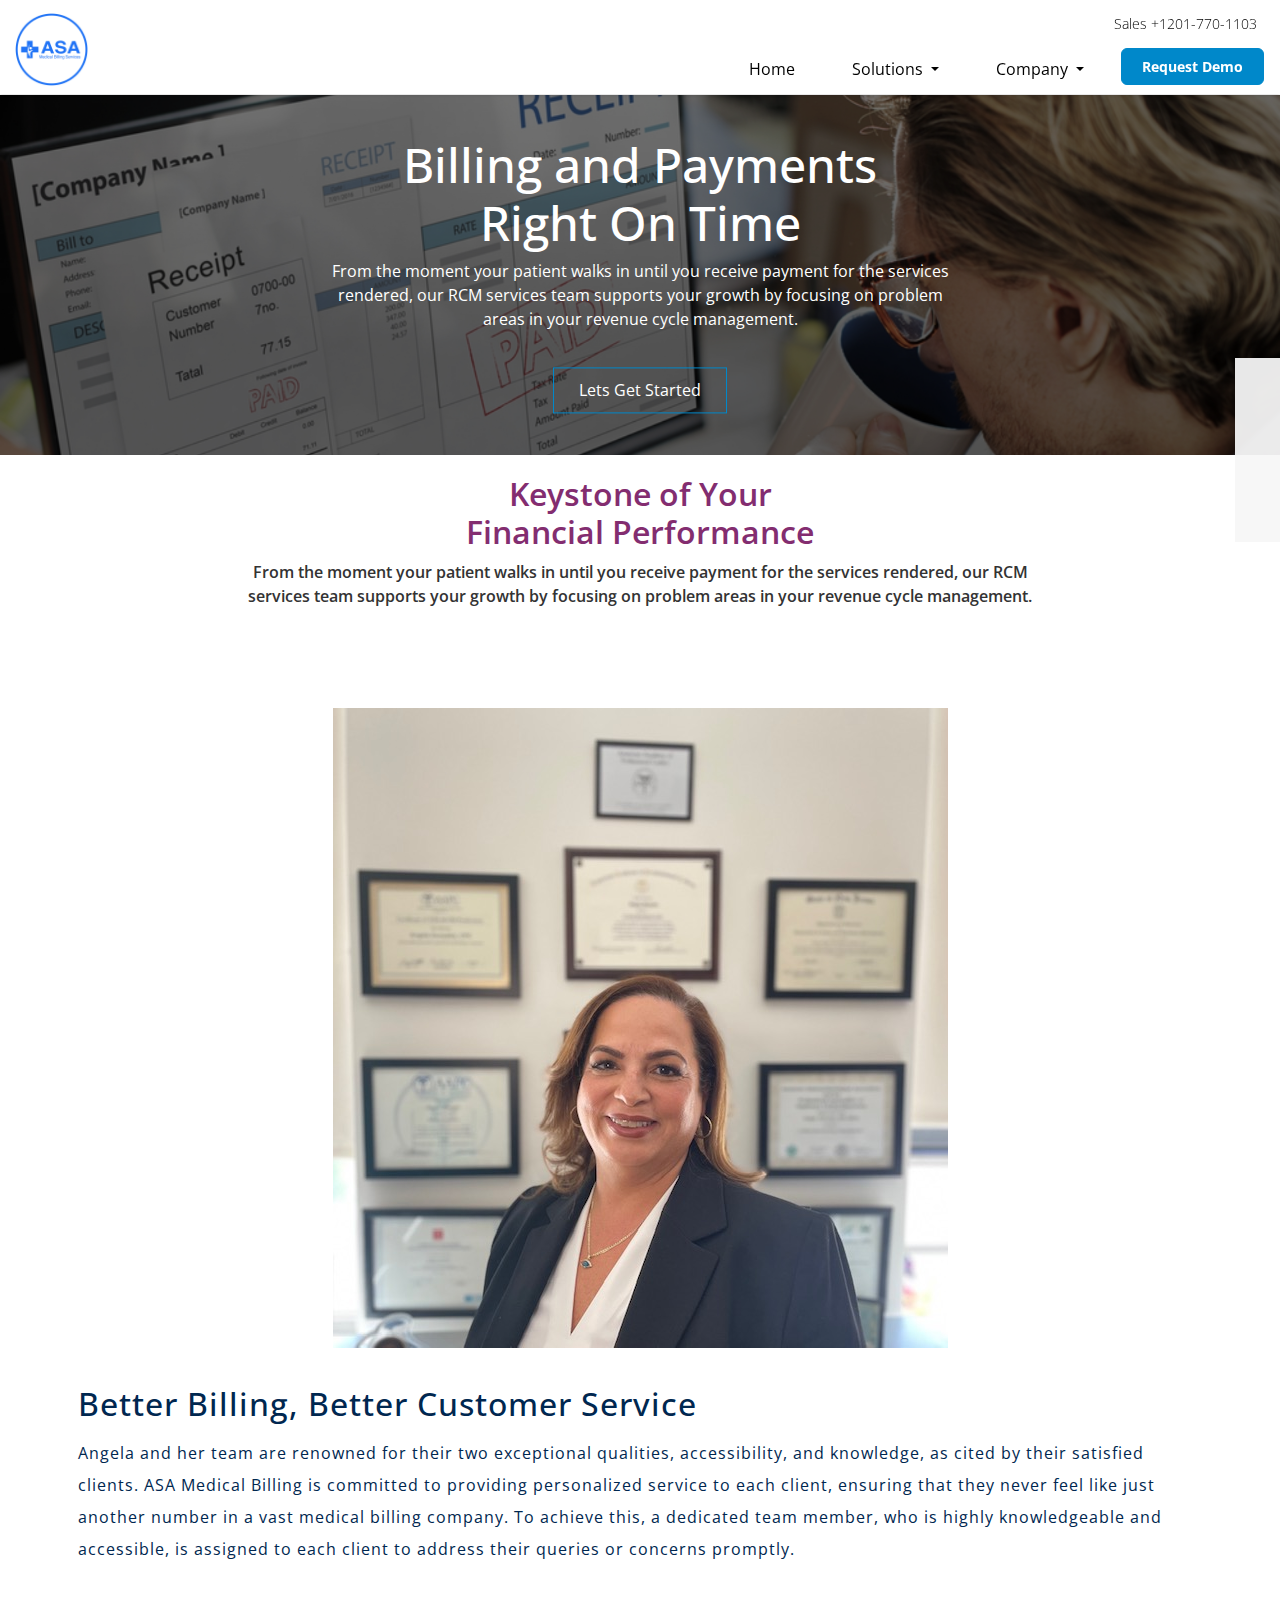
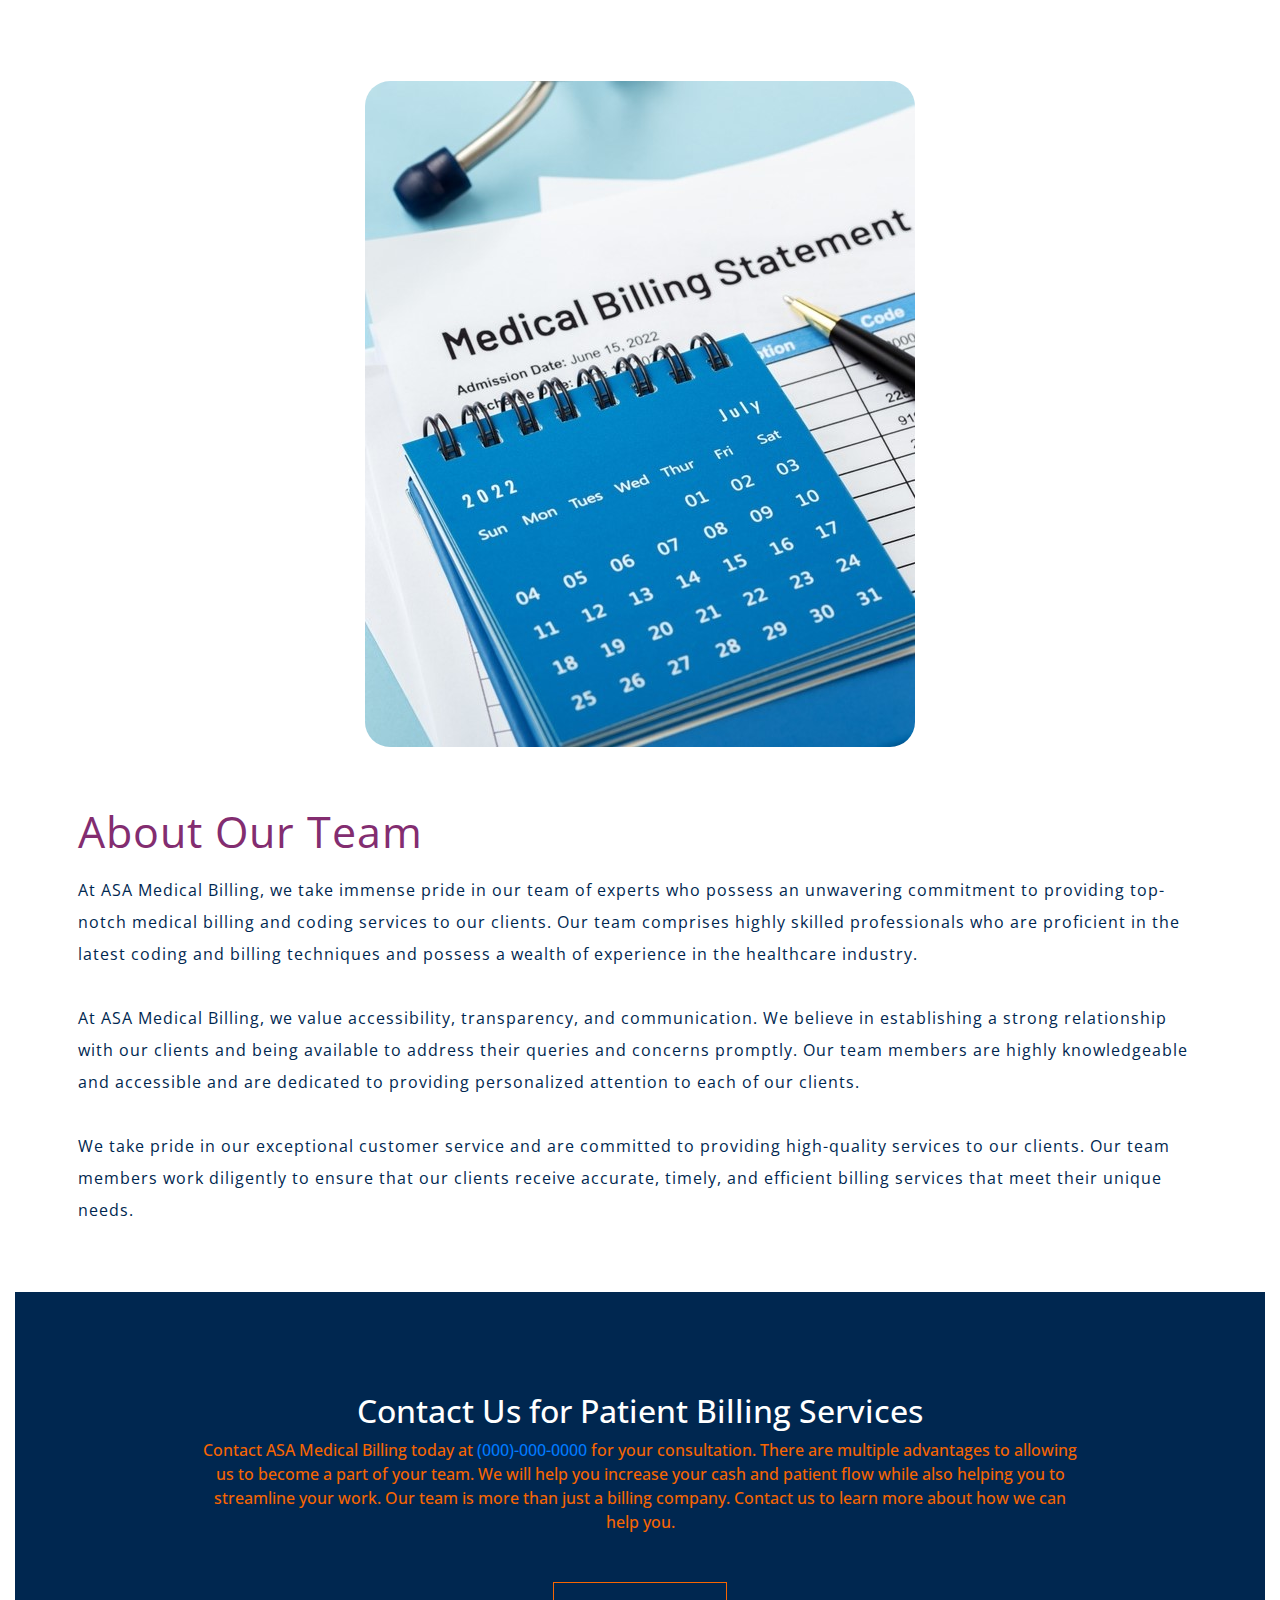
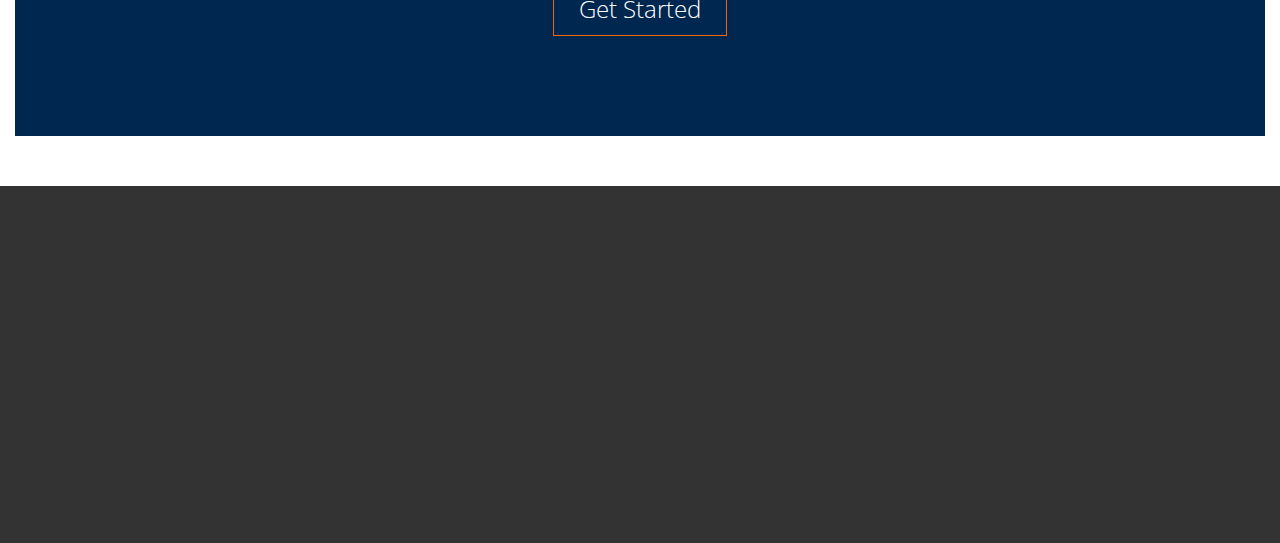
==== commit 4a476813: "all site fixed" ====
--- a/about.html
+++ b/about.html
@@ -312,193 +312,193 @@
                                 src="./assets/imgs/logo/ASA LOGO.png" style="width: 73px; height: auto" />
                         </a>
                     </div>
-                    <div class="nav-bar-wrapper">
-                        <div class="phone text-right visible-desktop">
-                            <a class="info-hover" href="#">Sales
-                                <div class="tooltip show">Email</div>
-                            </a>
-                            <a href="tel:+" style="color: #000; text-decoration: none">+92 000 000
-                                0000</a>&nbsp;<span style="display: none">&nbsp;&nbsp;|</span><a
-                                style="display: none" href="#" class="hvr-sweep-to-right btn-align">Log In</a>
-                        </div>
-                        <nav class="navbar navbar-expand-lg navbar-light ">
-                            <!-- <button class="navbar-toggler navbar-toggler1" type="button" data-toggle="collapse" data-target="#navbarNav" aria-controls="navbarNav" aria-expanded="false" aria-label="Toggle navigation">                       
-                       </button> -->
-                            <button class="navbar-toggler navbar-toggler1" type="button" data-toggle="collapse"
-                                data-target="#navbarNav" aria-controls="navbarNav" aria-expanded="false"
-                                aria-label="Toggle navigation">
-                                <span class="line"></span><span class="line"></span><span class="line"
-                                    style="margin-bottom: 0"></span>
-                            </button>
-                            <div class="collapse navbar-collapse" id="navbarNav">
-                                <div class="navbar-close">X</div>
-                                <ul class="pull-right nav nav-pills">
-                                    <li>
-                                        <a  href="./index.html">Home</a>
-                                    </li>
-                                    <li>
-                                        <a data-toggle="dropdown" class="dropdown-toggle">Solutions <b
-                                                class="caret"></b></a>
-                                        <div class="dropdown-menu">
-                                            <div>
-                                                <div class="titlemenuh2">
-                                                    <p class="mian">Solutions</p>
-                                                </div>
-                                                <div class="d-flex border-b">
-                                                    <div class="navi-box">
-                                                        <a href="./medical-billing-services.html">
-                                                            <h4>Medical billing Services</h4>
-                                                            <p>
-                                                                Architecture, features, compliance,
-                                                                standards and delivery models
-                                                            </p>
-                                                        </a>
+                 <div class="nav-bar-wrapper">
+                            <div class="phone text-right visible-desktop">
+                                <a class="info-hover" href="mailto:angela@asamedicalbilling.com">Sales
+                                    <div class="tooltip show">Email</div>
+                                </a>
+                                <a href="tel:+12017701103" style="color: #000; text-decoration: none">+1201-770-1103
+                                    </a>&nbsp;<span style="display: none">&nbsp;&nbsp;|</span><a
+                                    style="display: none" href="#" class="hvr-sweep-to-right btn-align">Log In</a>
+                            </div>
+                            <nav class="navbar navbar-expand-lg navbar-light ">
+                                <!-- <button class="navbar-toggler navbar-toggler1" type="button" data-toggle="collapse" data-target="#navbarNav" aria-controls="navbarNav" aria-expanded="false" aria-label="Toggle navigation">                       
+                           </button> -->
+                                <button class="navbar-toggler navbar-toggler1" type="button" data-toggle="collapse"
+                                    data-target="#navbarNav" aria-controls="navbarNav" aria-expanded="false"
+                                    aria-label="Toggle navigation">
+                                    <span class="line"></span><span class="line"></span><span class="line"
+                                        style="margin-bottom: 0"></span>
+                                </button>
+                                <div class="collapse navbar-collapse" id="navbarNav">
+                                    <div class="navbar-close">X</div>
+                                    <ul class="pull-right nav nav-pills">
+                                        <li>
+                                            <a  href="./index.html">Home</a>
+                                        </li>
+                                        <li>
+                                            <a data-toggle="dropdown" class="dropdown-toggle">Solutions <b
+                                                    class="caret"></b></a>
+                                            <div class="dropdown-menu">
+                                                <div>
+                                                    <div class="titlemenuh2">
+                                                        <p class="mian">Solutions</p>
                                                     </div>
-                                                    <div class="navi-box">
-                                                        <a href="./account-receivable-service.html">
-                                                            <h4>Account receivable service</h4>
-                                                            <p>
-                                                                Enhance quality, efficiency and
-                                                                productivity
-                                                            </p>
-                                                        </a>
+                                                    <div class="d-flex border-b">
+                                                        <div class="navi-box">
+                                                            <a href="./medical-billing-services.html">
+                                                                <h4>Medical billing Services</h4>
+                                                                <p>
+                                                                    Architecture, features, compliance,
+                                                                    standards and delivery models
+                                                                </p>
+                                                            </a>
+                                                        </div>
+                                                        <div class="navi-box">
+                                                            <a href="./account-receivable-service.html">
+                                                                <h4>Account receivable service</h4>
+                                                                <p>
+                                                                    Enhance quality, efficiency and
+                                                                    productivity
+                                                                </p>
+                                                            </a>
+                                                        </div>
+                                                        <div class="navi-box">
+                                                            <a href="./patient-billing-service.html">
+                                                                <h4>Patient billing service</h4>
+                                                                <p>
+                                                                    Improve service quality and optimize
+                                                                    administrative workflows
+                                                                </p>
+                                                            </a>
+                                                        </div>
+                                                        <div class="navi-box">
+                                                            <a href="./total-practice-billing-compliance.html">
+                                                                <h4>Total practice billing compliance</h4>
+                                                                <p>
+                                                                    Specialty tools, content, templates and
+                                                                    automation
+                                                                </p>
+                                                            </a>
+                                                        </div>
+                                                       
+                                                       
                                                     </div>
-                                                    <div class="navi-box">
-                                                        <a href="./patient-billing-service.html">
-                                                            <h4>patient billing service</h4>
-                                                            <p>
-                                                                Improve service quality and optimize
-                                                                administrative workflows
-                                                            </p>
-                                                        </a>
+                                                    <div class="titlemenuh2">
+                                                        <p class="mian">Additional Services</p>
                                                     </div>
-                                                    <div class="navi-box">
-                                                        <a href="./total-practice-billing-compliance.html">
-                                                            <h4>total practice billing compliance</h4>
-                                                            <p>
-                                                                Specialty tools, content, templates and
-                                                                automation
-                                                            </p>
-                                                        </a>
+                                                    <div class="d-flex border-b">
+                                                        <div class="navi-box">
+                                                            <a href="./credentials.html">
+                                                                <h4>Credentialing</h4>
+                                                                <p>
+                                                                    Reduce denials, increase collections and
+                                                                    fix revenue leaks
+                                                                </p>
+                                                            </a>
+                                                        </div>
+                                                        <div class="navi-box">
+                                                            <a href="./audit.html">
+                                                                <h4>Practice Audit</h4>
+                                                                <p>
+                                                                    Reduce denials, increase collections and
+                                                                    fix revenue leaks
+                                                                </p>
+                                                            </a>
+                                                        </div>
                                                     </div>
-                                                   
-                                                   
-                                                </div>
-                                                <div class="titlemenuh2">
-                                                    <p class="mian">Additional Services</p>
-                                                </div>
-                                                <div class="d-flex border-b">
-                                                    <div class="navi-box">
-                                                        <a href="./credentials.html">
-                                                            <h4>Credentialing</h4>
-                                                            <p>
-                                                                Reduce denials, increase collections and
-                                                                fix revenue leaks
-                                                            </p>
-                                                        </a>
-                                                    </div>
-                                                    <div class="navi-box">
-                                                        <a href="./audit.html">
-                                                            <h4>Practice Audit</h4>
-                                                            <p>
-                                                                Reduce denials, increase collections and
-                                                                fix revenue leaks
-                                                            </p>
-                                                        </a>
+                                                    <div class="d-flex">
+                                                        <!-- <div class="navi-box">
+                                                                <a href="/medical-credentialing-services.asp">
+                                                                    <h4>Credentialing</h4>
+                                                                    <p>Contracting your practice or entity effectively
+                                                                        to
+                                                                        maximize reimbursement.</p>
+                                                                </a>
+                                                            </div> -->
+                                                        <!-- <div class="navi-box">
+                                                                <a href="https://leap.health/reputation-management/"
+                                                                    target="_blank">
+                                                                    <h4>Reputation Management</h4>
+                                                                    <p>Boost online presence that attracts new patients
+                                                                    </p>
+                                                                </a>
+                                                            </div> -->
+                                                        <!-- <div class="navi-box rapid-link">
+                                                                <a href="https://leap.health/digital-check-in/"
+                                                                    target="_blank">
+                                                                    <h4>Digital Check-in</h4>
+                                                                    <p>Provide a streamlined check-in experience</p>
+                                                                </a>
+                                                            </div> -->
+                                                        <!-- <div class="navi-box">
+                                                                <a href="https://leap.health/telehealth/"
+                                                                    target="_blank">
+                                                                    <h4>Telehealth</h4>
+                                                                    <p>Simplify access to care and enrich the patient
+                                                                        experience
+                                                                    </p>
+                                                                </a>
+                                                            </div> -->
+                                                        <!-- <div class="navi-box">
+                                                                <a href="https://www.ASA Medica billing Service.com/accelerating-artificial-intelligence-in-healthcare.asp"
+                                                                    target="_blank">
+                                                                    <h4>AI</h4>
+                                                                    <p>Learn about ASA Medica billing Service's AI innovations at the point
+                                                                        of care
+                                                                    </p>
+                                                                </a>
+                                                            </div> -->
                                                     </div>
                                                 </div>
-                                                <div class="d-flex">
-                                                    <!-- <div class="navi-box">
-                                                            <a href="/medical-credentialing-services.asp">
-                                                                <h4>Credentialing</h4>
-                                                                <p>Contracting your practice or entity effectively
-                                                                    to
-                                                                    maximize reimbursement.</p>
-                                                            </a>
-                                                        </div> -->
-                                                    <!-- <div class="navi-box">
-                                                            <a href="https://leap.health/reputation-management/"
-                                                                target="_blank">
-                                                                <h4>Reputation Management</h4>
-                                                                <p>Boost online presence that attracts new patients
+
+                                            </div>
+                                        </li>
+                                        <li>
+                                            <a data-toggle="dropdown" class="dropdown-toggle">Company <b
+                                                    class="caret"></b></a>
+                                            <div class="dropdown-menu">
+                                                <div>
+                                                    <div class="titlemenuh2">
+                                                        <p class="mian">Company</p>
+                                                    </div>
+                                                    <div class="d-flex border-b">
+                                                        <div class="navi-box">
+                                                            <a href="./about.html">
+                                                                <h4>About Us</h4>
+                                                                <p>
+                                                                    Everything there is to know about ASA
+                                                                    Medica billing Service
                                                                 </p>
                                                             </a>
-                                                        </div> -->
-                                                    <!-- <div class="navi-box rapid-link">
-                                                            <a href="https://leap.health/digital-check-in/"
-                                                                target="_blank">
-                                                                <h4>Digital Check-in</h4>
-                                                                <p>Provide a streamlined check-in experience</p>
+                                                        </div>
+                                                    </div>
+                                                    <div class="d-flex">
+                                                        <div class="navi-box">
+                                                            <a href="./faq.html">
+                                                                <h4>Faq</h4>
+                                                                <p>Your favrate qustions to ask</p>
                                                             </a>
-                                                        </div> -->
-                                                    <!-- <div class="navi-box">
-                                                            <a href="https://leap.health/telehealth/"
-                                                                target="_blank">
-                                                                <h4>Telehealth</h4>
-                                                                <p>Simplify access to care and enrich the patient
-                                                                    experience
-                                                                </p>
-                                                            </a>
-                                                        </div> -->
-                                                    <!-- <div class="navi-box">
-                                                            <a href="https://www.ASA Medica billing Service.com/accelerating-artificial-intelligence-in-healthcare.asp"
-                                                                target="_blank">
-                                                                <h4>AI</h4>
-                                                                <p>Learn about ASA Medica billing Service's AI innovations at the point
-                                                                    of care
-                                                                </p>
-                                                            </a>
-                                                        </div> -->
-                                                </div>
-                                            </div>
-
-                                        </div>
-                                    </li>
-                                    <li>
-                                        <a data-toggle="dropdown" class="dropdown-toggle">Company <b
-                                                class="caret"></b></a>
-                                        <div class="dropdown-menu">
-                                            <div>
-                                                <div class="titlemenuh2">
-                                                    <p class="mian">Company</p>
-                                                </div>
-                                                <div class="d-flex border-b">
-                                                    <div class="navi-box">
-                                                        <a href="./about.html">
-                                                            <h4>About Us</h4>
-                                                            <p>
-                                                                Everything there is to know about ASA
-                                                                Medica billing Service
-                                                            </p>
-                                                        </a>
+                                                        </div>
+                                                        <!-- </div> -->
                                                     </div>
                                                 </div>
-                                                <div class="d-flex">
-                                                    <div class="navi-box">
-                                                        <a href="./faq.html">
-                                                            <h4>Faq</h4>
-                                                            <p>Your favrate qustions to ask</p>
-                                                        </a>
-                                                    </div>
-                                                    <!-- </div> -->
-                                                </div>
+                                                <div class="cb"></div>
                                             </div>
-                                            <div class="cb"></div>
-                                        </div>
-                                    </li>
-
-                                    <li class="last-child">
-                                        <a href="./contact-form.html" class="navprice navprice1 formod">
-                                            <button id="hd-button" class="btn btn-warning" type="button"
-                                                style="font-weight: 700">
-                                                Request Demo
-                                            </button>
-                                        </a>
-                                    </li>
-                                </ul>
-                            </div>
-                        </nav>
-                    </div>
+                                        </li>
+
+                                        <li class="last-child">
+                                            <a href="./contact-form.html" class="navprice navprice1 formod">
+                                                <button id="hd-button" class="btn btn-warning" type="button"
+                                                    style="font-weight: 700">
+                                                    Request Demo
+                                                </button>
+                                            </a>
+                                        </li>
+                                    </ul>
+                                </div>
+                            </nav>
+                        </div>
                     <!-- .nav-bar-wrapper -->
                 </nav>
             </div>
@@ -588,47 +588,47 @@
     <!-- for side chat -->
     <ul class="follow-actions" role="list">
         <li class="action-contact action" id="contact-email">
-            <a href="#" id="contact-email-init"><i class="contact-icon-email fas fa-envelope-open"></i>
+            <a href="./contact-form.html" id="contact-email-init"><i class="contact-icon-email fas fa-envelope-open"></i>
                 <span class="peep-text">Contact Us</span></a>
         </li>
         <li class="action-contact action" id="contact-number-sales">
-            <a href="tel:+18666438367">
+            <a href="tel:+12017701103">
                 <i class="contact-icon-phone fas fa-phone-volume"></i>
                 <span class="peep-text2">Sales</span>
-                <span class="peep-text down">000-000-0000</span>
+                <span class="peep-text down">201-770-1103</span>
             </a>
         </li>
-        <li class="action-contact action" id="contact-number-support">
+        <!-- <li class="action-contact action" id="contact-number-support">
             <a href="#">
                 <i class="contact-icon-phone2 fas fa-headphones"></i>
                 <span class="peep-text2">Support</span>
                 <span class="peep-text down">000-000-0000</span>
             </a>
-        </li>
+        </li> -->
         <li class="action-contact action" id="facebook">
-            <a href="#">
+            <a href="https://www.facebook.com/share/QPAymP3KPVNeqioy/?mibextid=LQQJ4d">
                 <i class="contact-icon-phone2 facebook fa-brands fa-facebook"></i>
                 <span class="peep-text2">Facebook</span>
             </a>
         </li>
-        <li class="action-contact action" id="youtube">
+        <!-- <li class="action-contact action" id="youtube">
             <a href="#">
                 <i class="contact-icon-phone2 youtube fa-brands fa-youtube"></i>
                 <span class="peep-text2">Youtube</span>
             </a>
-        </li>
+        </li> -->
         <li class="action-contact action" id="insta">
-            <a href="#">
+            <a href="https://www.instagram.com/asamedicalbilling?igsh=dDljanlobWk4cnlt ">
                 <i class="contact-icon-phone2 insta fa-brands fa-instagram"></i>
                 <span class="peep-text2">Instagram</span>
             </a>
         </li>
     </ul>
     <!--Footer Start-->
-    <div class="mt60 bg_footer">
+     <div class="mt60 bg_footer">
         <div class="container">
             <div class="row pt_60_85">
-                <div class="col-md-3 hidden-phone">
+                <div class="col-md-2 hidden-phone" data-scrolly-top="blurInBottom" data-scrolly-down="blurInTop">
                     <div class="title_footer">Solutions</div>
                     <span class="b_top">&nbsp;&nbsp;&nbsp;&nbsp;&nbsp;</span>
                     <ul class="footer_ul">
@@ -636,35 +636,45 @@
                         <li>
                             <a href="./account-receivable-service.html" class="cool-link">Account receivable service</a>
                         </li>
-                        <li><a href="./patient-billing-service.html" class="cool-link">patient billing service</a></li>
+                        <li><a href="./patient-billing-service.html" class="cool-link">Patient billing service</a></li>
                         <li>
-                            <a href="./total-practice-billing-compliance.html" class="cool-link">total practice billing compliance</a>
+                            <a href="./total-practice-billing-compliance.html" class="cool-link">Total practice billing compliance</a>
                         </li>
                         <li><a href="./credentials.html" class="cool-link">Credentialing </a></li>
                         <li><a href="./audit.html" class="cool-link">Practice Audit</a></li>
                     </ul>
                 </div>
                 <!-- .hidden-phone -->
-                <div class="col-md-3 hidden-phone chapi">
-                    <div class="title_footer">Company</div>
+                <div class="col-md-2 hidden-phone chapi" data-scrolly-top="blurInBottom" data-scrolly-down="blurInTop">
+                    <div class="title_footer" data-scrolly-top="blurInBottom" data-scrolly-down="blurInTop">Company</div>
                     <span class="b_top">&nbsp;&nbsp;&nbsp;&nbsp;&nbsp;</span>
                     <ul class="footer_ul">
                         <li><a href="./about.html" class="cool-link"> About us</a></li>
                         <li><a href="./faq.html" class="cool-link">FAQs</a></li>
                     </ul>
                 </div>
+
+                <!-- partner -->
+                <div class="col-md-3 hidden-phone chapi" data-scrolly-top="blurInBottom" data-scrolly-down="blurInTop">
+                    <div class="title_footer" data-scrolly-top="blurInBottom" data-scrolly-down="blurInTop">Partners</div>
+                    <span class="b_top">&nbsp;&nbsp;&nbsp;&nbsp;&nbsp;</span>
+                    <ul class="footer_ul">
+                        <li><a href="http://Motitechnicalschool.com" class="cool-link"> Moti Technical School</a></li>
+                        <li><a href="https://medscreenlabs.com/" class="cool-link">Med Screen Lab</a></li>
+                    </ul>
+                </div>
                 <!-- .hidden-phone -->
-                <div class="col-md-6 mb-3 widthwidth">
-                    <div class="title_footer">Contact Us</div>
+                <div class="col-md-5 mb-3 widthwidth hidden-phone" data-scrolly-top="blurInBottom" data-scrolly-down="blurInTop">
+                    <div class="title_footer" data-scrolly-top="blurInBottom" data-scrolly-down="blurInTop">Contact Us</div>
                     <span class="b_top">&nbsp;&nbsp;&nbsp;&nbsp;&nbsp;</span>
                     <div class="home-form">
-                        <form action="">
-                            <input type="text" placeholder="Name*">
-                            <input type="text" placeholder="Practice">
+                        <form action="" method="POST">
+                            <input type="text"  name="name" id="form-name" placeholder="Name*">
+                            <input type="text" name="email" id="form-email" placeholder="Practice">
                             <input type="email" name="eamil" id="" placeholder="Email*">
-                            <input type="tel" placeholder="Phone*">
-                            <input type="text" id="" placeholder="Comment">
-                            <button class="submit-btn">Send Request</button>
+                            <input type="tel" name="number" id="form-number" placeholder="Phone*">
+                            <input type="text"  name="message" id="form-message" id="" placeholder="Comment">
+                            <button type="submit" class="submit-btn">Send Request</button>
                         </form>
                     </div>
                     <!-- .home-form -->
--- a/assets/css/tem.css
+++ b/assets/css/tem.css
@@ -2359,6 +2359,7 @@
     font-family: 'Open Sans', sans-serif !important;
     margin-left: 0 !important;
     padding: 0;
+    text-wrap:nowrap;
 }
 
 .footer_ul li {
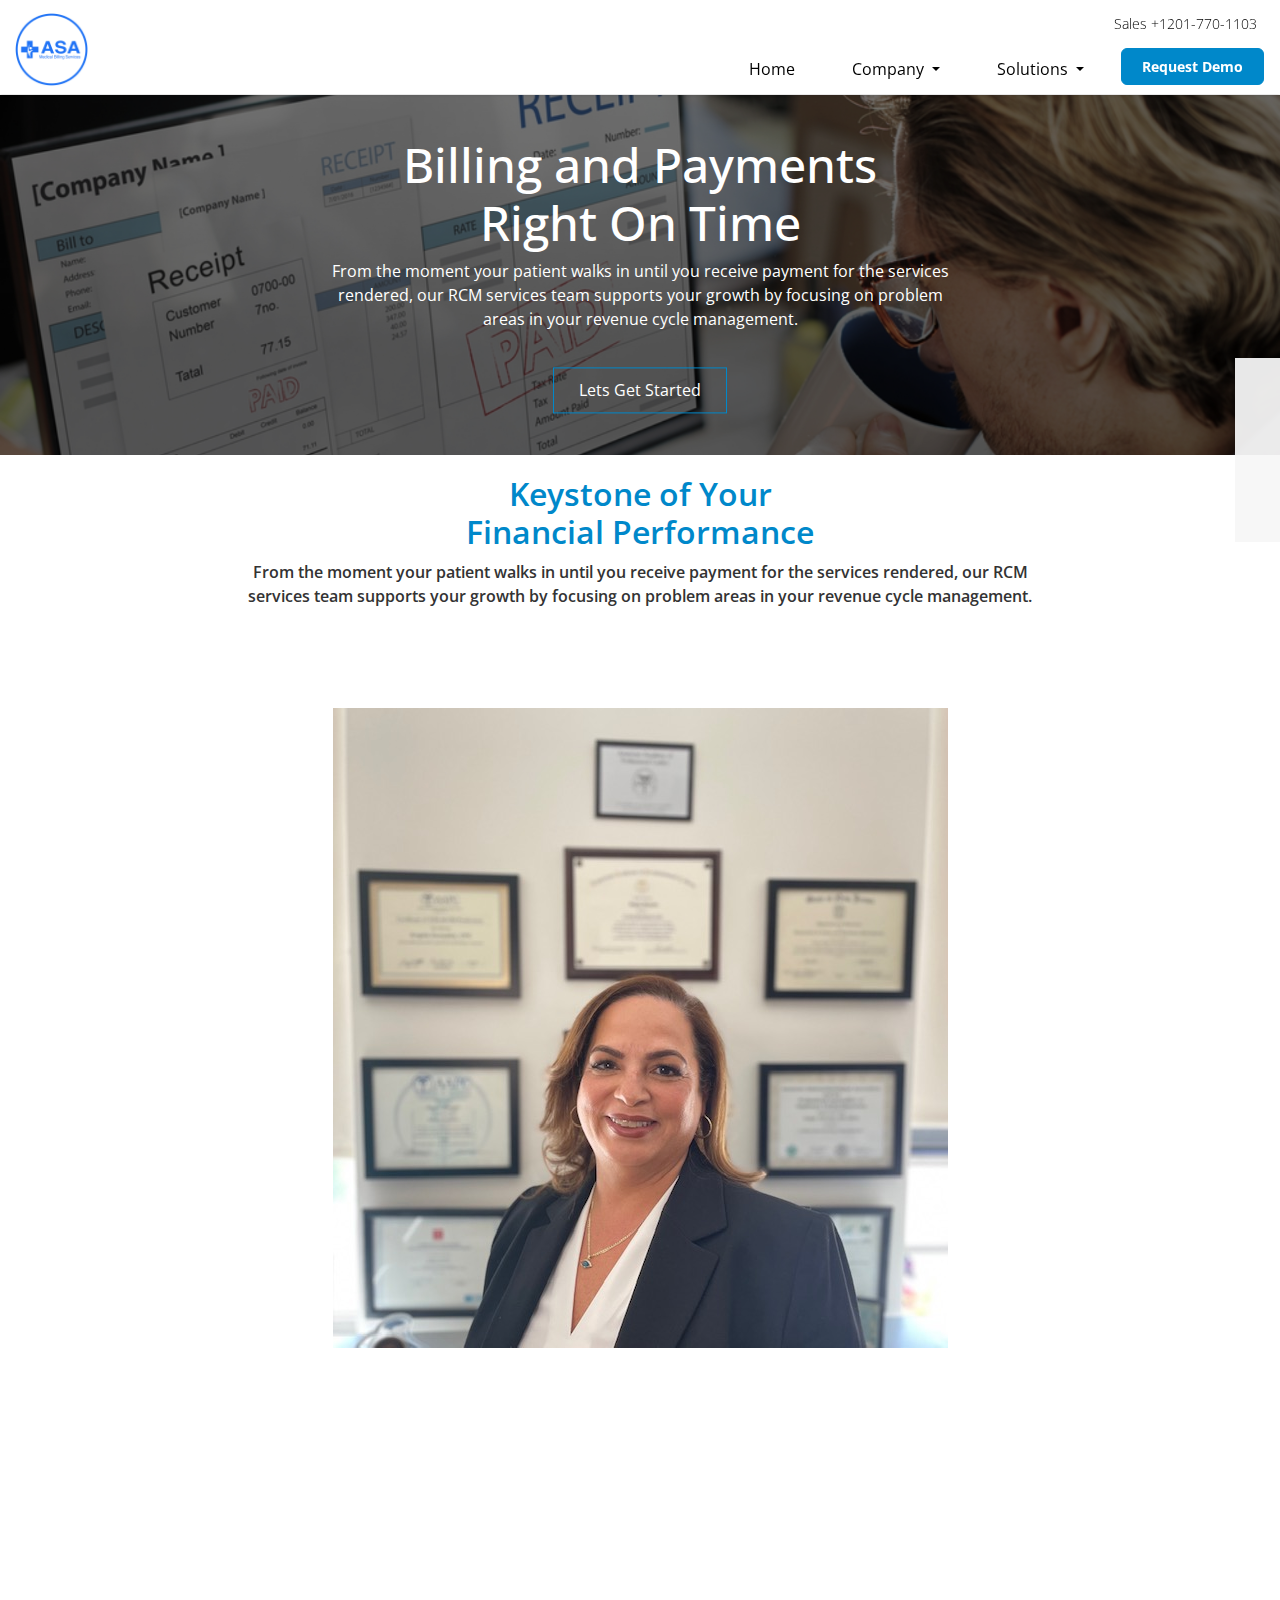
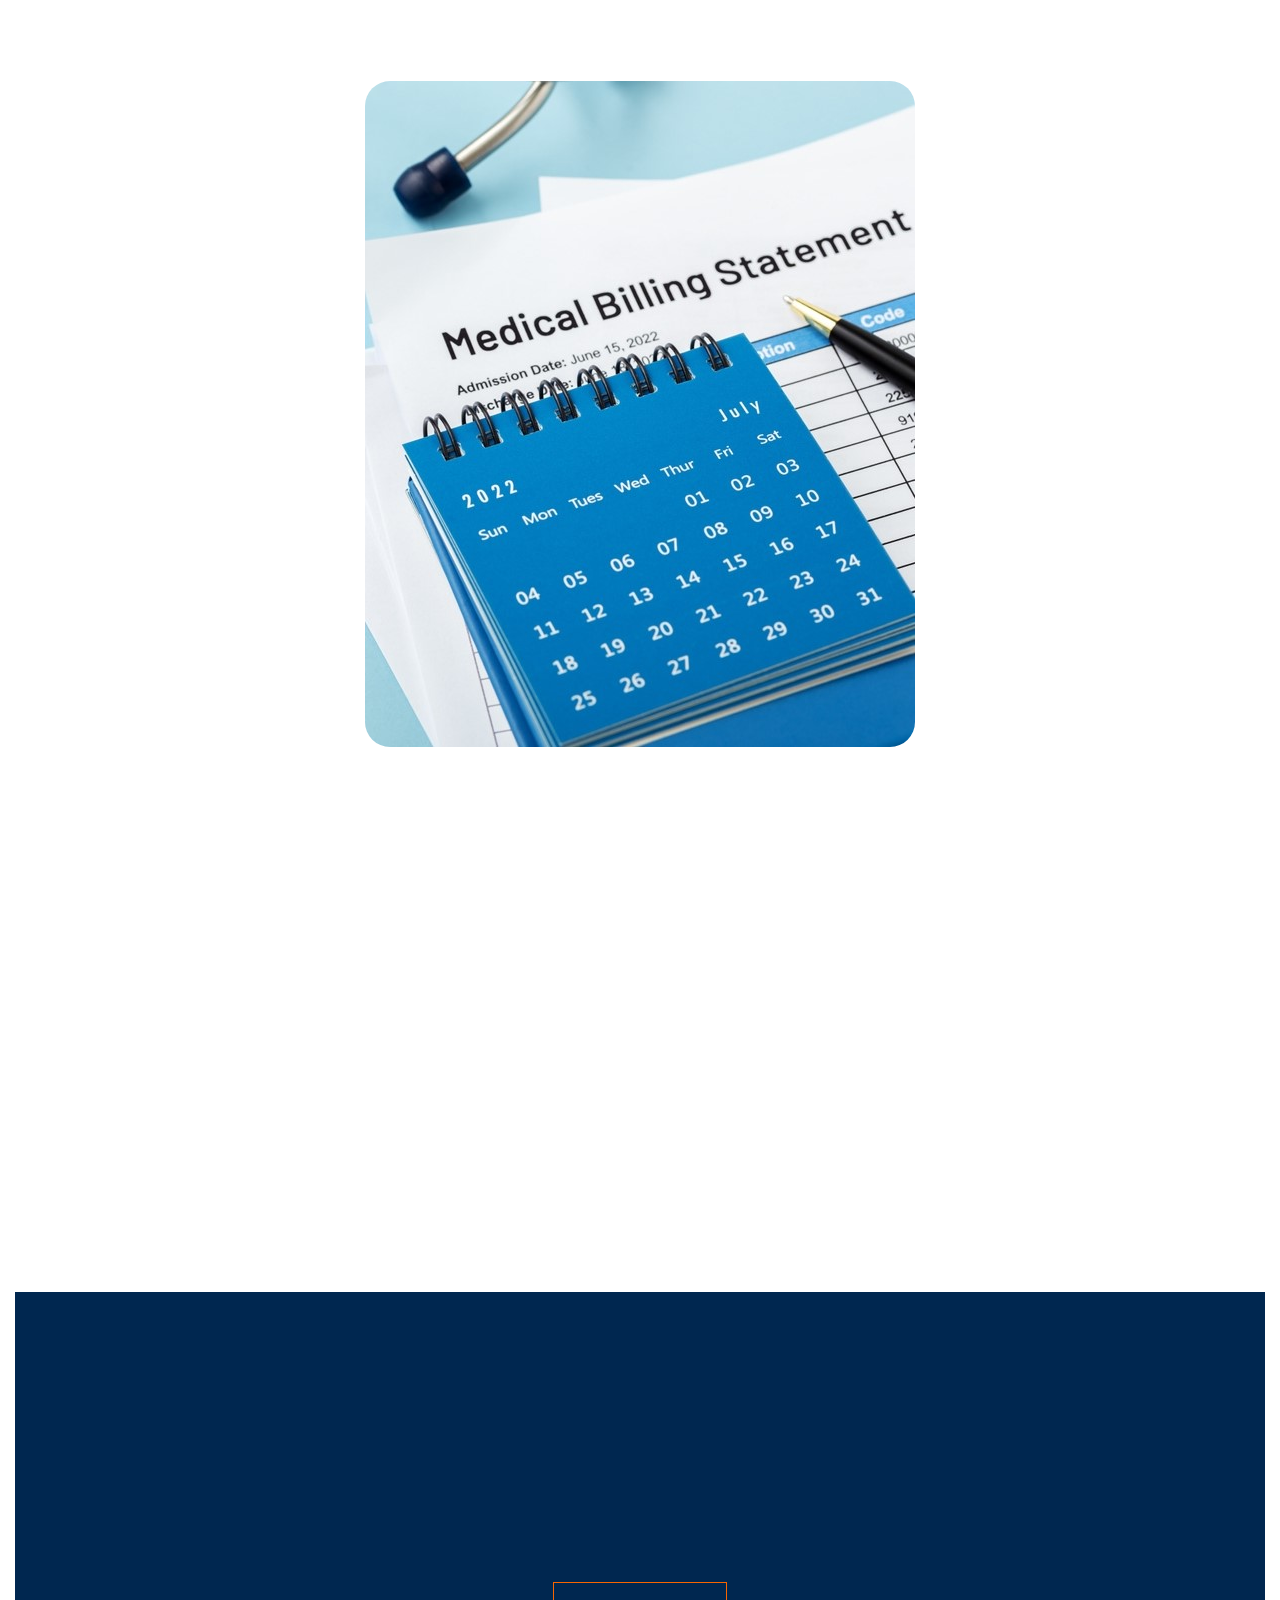
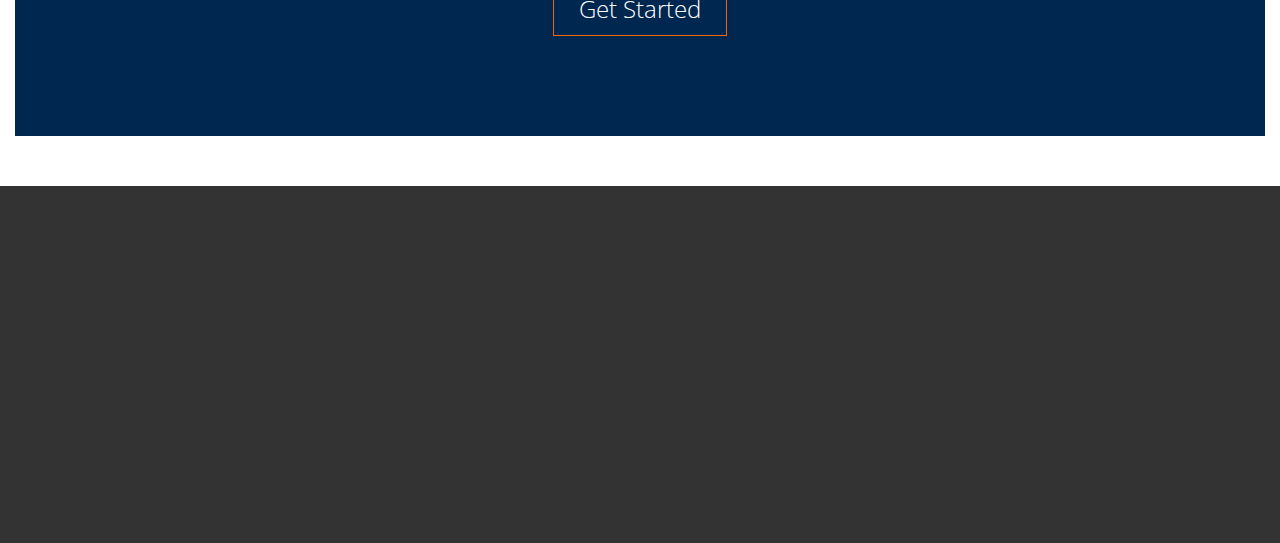
==== commit b088acca: "fix all text  animations" ====
--- a/about.html
+++ b/about.html
@@ -5,7 +5,7 @@
     <meta charset="UTF-8" />
     <meta name="viewport" content="width=device-width, initial-scale=1.0" />
     <meta http-equiv="X-UA-Compatible" content="ie=edge" />
-    <title>ASA Solution || Patient Billing Services</title>
+    <title>ASA Solution || About us</title>
     <meta name="description" content="" />
     <meta name="keywords" content="" />
     <meta property="og:image" content="#" />
@@ -61,7 +61,7 @@
             margin-top: 20px;
         }
         .top-heading h2 {
-            color: #832D70;
+            color: #0088CA;
             font-weight: 600;
         }
         .top-heading p {
@@ -170,12 +170,12 @@
         .practice-txt-2 h2 {
             font-size: 2.7rem;
             font-weight: 400;
-            color: #832D70;
+            color: #0088CA;
             text-align: start;
         }
 
         .practice-txt-2 ul li svg path {
-            fill: #832D70;
+            fill: #0088CA;
             ;
         }
 
@@ -312,193 +312,192 @@
                                 src="./assets/imgs/logo/ASA LOGO.png" style="width: 73px; height: auto" />
                         </a>
                     </div>
-                 <div class="nav-bar-wrapper">
-                            <div class="phone text-right visible-desktop">
-                                <a class="info-hover" href="mailto:angela@asamedicalbilling.com">Sales
-                                    <div class="tooltip show">Email</div>
-                                </a>
-                                <a href="tel:+12017701103" style="color: #000; text-decoration: none">+1201-770-1103
-                                    </a>&nbsp;<span style="display: none">&nbsp;&nbsp;|</span><a
-                                    style="display: none" href="#" class="hvr-sweep-to-right btn-align">Log In</a>
-                            </div>
-                            <nav class="navbar navbar-expand-lg navbar-light ">
-                                <!-- <button class="navbar-toggler navbar-toggler1" type="button" data-toggle="collapse" data-target="#navbarNav" aria-controls="navbarNav" aria-expanded="false" aria-label="Toggle navigation">                       
-                           </button> -->
-                                <button class="navbar-toggler navbar-toggler1" type="button" data-toggle="collapse"
-                                    data-target="#navbarNav" aria-controls="navbarNav" aria-expanded="false"
-                                    aria-label="Toggle navigation">
-                                    <span class="line"></span><span class="line"></span><span class="line"
-                                        style="margin-bottom: 0"></span>
-                                </button>
-                                <div class="collapse navbar-collapse" id="navbarNav">
-                                    <div class="navbar-close">X</div>
-                                    <ul class="pull-right nav nav-pills">
-                                        <li>
-                                            <a  href="./index.html">Home</a>
-                                        </li>
-                                        <li>
-                                            <a data-toggle="dropdown" class="dropdown-toggle">Solutions <b
-                                                    class="caret"></b></a>
-                                            <div class="dropdown-menu">
-                                                <div>
-                                                    <div class="titlemenuh2">
-                                                        <p class="mian">Solutions</p>
+                     <div class="nav-bar-wrapper">
+                        <div class="phone text-right visible-desktop">
+                            <a class="info-hover" href="mailto:angela@asamedicalbilling.com">Sales
+                                <div class="tooltip show">Email</div>
+                            </a>
+                            <a href="tel:+12017701103" style="color: #000; text-decoration: none">+1201-770-1103
+                                </a>&nbsp;<span style="display: none">&nbsp;&nbsp;|</span><a
+                                style="display: none" href="#" class="hvr-sweep-to-right btn-align">Log In</a>
+                        </div>
+                        <nav class="navbar navbar-expand-lg navbar-light ">
+                            <!-- <button class="navbar-toggler navbar-toggler1" type="button" data-toggle="collapse" data-target="#navbarNav" aria-controls="navbarNav" aria-expanded="false" aria-label="Toggle navigation">                       
+                       </button> -->
+                            <button class="navbar-toggler navbar-toggler1" type="button" data-toggle="collapse"
+                                data-target="#navbarNav" aria-controls="navbarNav" aria-expanded="false"
+                                aria-label="Toggle navigation">
+                                <span class="line"></span><span class="line"></span><span class="line"
+                                    style="margin-bottom: 0"></span>
+                            </button>
+                            <div class="collapse navbar-collapse" id="navbarNav">
+                                <div class="navbar-close">X</div>
+                                <ul class="pull-right nav nav-pills">
+                                    <li>
+                                        <a  href="./index.html">Home</a>
+                                    </li>
+                                    <li>
+                                        <a data-toggle="dropdown" class="dropdown-toggle">Company <b
+                                                class="caret"></b></a>
+                                        <div class="dropdown-menu">
+                                            <div>
+                                                <div class="titlemenuh2">
+                                                    <p class="mian">Company</p>
+                                                </div>
+                                                <div class="d-flex border-b">
+                                                    <div class="navi-box">
+                                                        <a href="./about.html">
+                                                            <h4>About Us</h4>
+                                                            <p>
+                                                                Everything there is to know about ASA
+                                                                Medica billing Service
+                                                            </p>
+                                                        </a>
                                                     </div>
-                                                    <div class="d-flex border-b">
-                                                        <div class="navi-box">
-                                                            <a href="./medical-billing-services.html">
-                                                                <h4>Medical billing Services</h4>
-                                                                <p>
-                                                                    Architecture, features, compliance,
-                                                                    standards and delivery models
+                                                </div>
+                                                <div class="d-flex">
+                                                    <div class="navi-box">
+                                                        <a href="./faq.html">
+                                                            <h4>Faq</h4>
+                                                            <p>Your favrate qustions to ask</p>
+                                                        </a>
+                                                    </div>
+                                                    <!-- </div> -->
+                                                </div>
+                                            </div>
+                                            <div class="cb"></div>
+                                        </div>
+                                    </li>
+                                    <li>
+                                        <a data-toggle="dropdown" class="dropdown-toggle">Solutions <b
+                                                class="caret"></b></a>
+                                        <div class="dropdown-menu">
+                                            <div>
+                                                <div class="titlemenuh2">
+                                                    <p class="mian">Solutions</p>
+                                                </div>
+                                                <div class="d-flex border-b">
+                                                    <div class="navi-box">
+                                                        <a href="./medical-billing-services.html">
+                                                            <h4>Medical billing Services</h4>
+                                                            <p>
+                                                                We aim to enhance operational efficiency
+                                                            </p>
+                                                        </a>
+                                                    </div>
+                                                    <div class="navi-box">
+                                                        <a href="./account-receivable-service.html">
+                                                            <h4>Account receivable service</h4>
+                                                            <p>
+                                                                Enhance quality, efficiency and
+                                                                productivity
+                                                            </p>
+                                                        </a>
+                                                    </div>
+                                                    <div class="navi-box">
+                                                        <a href="./patient-billing-service.html">
+                                                            <h4>Patient billing service</h4>
+                                                            <p>
+                                                                Improve service quality and optimize
+                                                                administrative workflows
+                                                            </p>
+                                                        </a>
+                                                    </div>
+                                                    <div class="navi-box">
+                                                        <a href="./total-practice-billing-compliance.html">
+                                                            <h4>Total practice billing compliance</h4>
+                                                            <p>
+                                                                Specialty tools, content, templates and
+                                                                automation
+                                                            </p>
+                                                        </a>
+                                                    </div>
+                                                   
+                                                   
+                                                </div>
+                                                <div class="titlemenuh2">
+                                                    <p class="mian">Additional Services</p>
+                                                </div>
+                                                <div class="d-flex border-b">
+                                                    <div class="navi-box">
+                                                        <a href="./credentials.html">
+                                                            <h4>Credentialing</h4>
+                                                            <p>
+                                                                Reduce denials, increase collections and
+                                                                fix revenue leaks
+                                                            </p>
+                                                        </a>
+                                                    </div>
+                                                    <div class="navi-box">
+                                                        <a href="./audit.html">
+                                                            <h4>Practice Audit</h4>
+                                                            <p>
+                                                                Reduce denials, increase collections and
+                                                                fix revenue leaks
+                                                            </p>
+                                                        </a>
+                                                    </div>
+                                                </div>
+                                                <div class="d-flex">
+                                                    <!-- <div class="navi-box">
+                                                            <a href="/medical-credentialing-services.asp">
+                                                                <h4>Credentialing</h4>
+                                                                <p>Contracting your practice or entity effectively
+                                                                    to
+                                                                    maximize reimbursement.</p>
+                                                            </a>
+                                                        </div> -->
+                                                    <!-- <div class="navi-box">
+                                                            <a href="https://leap.health/reputation-management/"
+                                                                target="_blank">
+                                                                <h4>Reputation Management</h4>
+                                                                <p>Boost online presence that attracts new patients
                                                                 </p>
                                                             </a>
-                                                        </div>
-                                                        <div class="navi-box">
-                                                            <a href="./account-receivable-service.html">
-                                                                <h4>Account receivable service</h4>
-                                                                <p>
-                                                                    Enhance quality, efficiency and
-                                                                    productivity
+                                                        </div> -->
+                                                    <!-- <div class="navi-box rapid-link">
+                                                            <a href="https://leap.health/digital-check-in/"
+                                                                target="_blank">
+                                                                <h4>Digital Check-in</h4>
+                                                                <p>Provide a streamlined check-in experience</p>
+                                                            </a>
+                                                        </div> -->
+                                                    <!-- <div class="navi-box">
+                                                            <a href="https://leap.health/telehealth/"
+                                                                target="_blank">
+                                                                <h4>Telehealth</h4>
+                                                                <p>Simplify access to care and enrich the patient
+                                                                    experience
                                                                 </p>
                                                             </a>
-                                                        </div>
-                                                        <div class="navi-box">
-                                                            <a href="./patient-billing-service.html">
-                                                                <h4>Patient billing service</h4>
-                                                                <p>
-                                                                    Improve service quality and optimize
-                                                                    administrative workflows
+                                                        </div> -->
+                                                    <!-- <div class="navi-box">
+                                                            <a href="https://www.ASA Medica billing Service.com/accelerating-artificial-intelligence-in-healthcare.asp"
+                                                                target="_blank">
+                                                                <h4>AI</h4>
+                                                                <p>Learn about ASA Medica billing Service's AI innovations at the point
+                                                                    of care
                                                                 </p>
                                                             </a>
-                                                        </div>
-                                                        <div class="navi-box">
-                                                            <a href="./total-practice-billing-compliance.html">
-                                                                <h4>Total practice billing compliance</h4>
-                                                                <p>
-                                                                    Specialty tools, content, templates and
-                                                                    automation
-                                                                </p>
-                                                            </a>
-                                                        </div>
-                                                       
-                                                       
-                                                    </div>
-                                                    <div class="titlemenuh2">
-                                                        <p class="mian">Additional Services</p>
-                                                    </div>
-                                                    <div class="d-flex border-b">
-                                                        <div class="navi-box">
-                                                            <a href="./credentials.html">
-                                                                <h4>Credentialing</h4>
-                                                                <p>
-                                                                    Reduce denials, increase collections and
-                                                                    fix revenue leaks
-                                                                </p>
-                                                            </a>
-                                                        </div>
-                                                        <div class="navi-box">
-                                                            <a href="./audit.html">
-                                                                <h4>Practice Audit</h4>
-                                                                <p>
-                                                                    Reduce denials, increase collections and
-                                                                    fix revenue leaks
-                                                                </p>
-                                                            </a>
-                                                        </div>
-                                                    </div>
-                                                    <div class="d-flex">
-                                                        <!-- <div class="navi-box">
-                                                                <a href="/medical-credentialing-services.asp">
-                                                                    <h4>Credentialing</h4>
-                                                                    <p>Contracting your practice or entity effectively
-                                                                        to
-                                                                        maximize reimbursement.</p>
-                                                                </a>
-                                                            </div> -->
-                                                        <!-- <div class="navi-box">
-                                                                <a href="https://leap.health/reputation-management/"
-                                                                    target="_blank">
-                                                                    <h4>Reputation Management</h4>
-                                                                    <p>Boost online presence that attracts new patients
-                                                                    </p>
-                                                                </a>
-                                                            </div> -->
-                                                        <!-- <div class="navi-box rapid-link">
-                                                                <a href="https://leap.health/digital-check-in/"
-                                                                    target="_blank">
-                                                                    <h4>Digital Check-in</h4>
-                                                                    <p>Provide a streamlined check-in experience</p>
-                                                                </a>
-                                                            </div> -->
-                                                        <!-- <div class="navi-box">
-                                                                <a href="https://leap.health/telehealth/"
-                                                                    target="_blank">
-                                                                    <h4>Telehealth</h4>
-                                                                    <p>Simplify access to care and enrich the patient
-                                                                        experience
-                                                                    </p>
-                                                                </a>
-                                                            </div> -->
-                                                        <!-- <div class="navi-box">
-                                                                <a href="https://www.ASA Medica billing Service.com/accelerating-artificial-intelligence-in-healthcare.asp"
-                                                                    target="_blank">
-                                                                    <h4>AI</h4>
-                                                                    <p>Learn about ASA Medica billing Service's AI innovations at the point
-                                                                        of care
-                                                                    </p>
-                                                                </a>
-                                                            </div> -->
-                                                    </div>
+                                                        </div> -->
                                                 </div>
-
                                             </div>
-                                        </li>
-                                        <li>
-                                            <a data-toggle="dropdown" class="dropdown-toggle">Company <b
-                                                    class="caret"></b></a>
-                                            <div class="dropdown-menu">
-                                                <div>
-                                                    <div class="titlemenuh2">
-                                                        <p class="mian">Company</p>
-                                                    </div>
-                                                    <div class="d-flex border-b">
-                                                        <div class="navi-box">
-                                                            <a href="./about.html">
-                                                                <h4>About Us</h4>
-                                                                <p>
-                                                                    Everything there is to know about ASA
-                                                                    Medica billing Service
-                                                                </p>
-                                                            </a>
-                                                        </div>
-                                                    </div>
-                                                    <div class="d-flex">
-                                                        <div class="navi-box">
-                                                            <a href="./faq.html">
-                                                                <h4>Faq</h4>
-                                                                <p>Your favrate qustions to ask</p>
-                                                            </a>
-                                                        </div>
-                                                        <!-- </div> -->
-                                                    </div>
-                                                </div>
-                                                <div class="cb"></div>
-                                            </div>
-                                        </li>
-
-                                        <li class="last-child">
-                                            <a href="./contact-form.html" class="navprice navprice1 formod">
-                                                <button id="hd-button" class="btn btn-warning" type="button"
-                                                    style="font-weight: 700">
-                                                    Request Demo
-                                                </button>
-                                            </a>
-                                        </li>
-                                    </ul>
-                                </div>
-                            </nav>
-                        </div>
+
+                                        </div>
+                                    </li>
+
+                                    <li class="last-child">
+                                        <a href="./contact-form.html" class="navprice navprice1 formod">
+                                            <button id="hd-button" class="btn btn-warning" type="button"
+                                                style="font-weight: 700">
+                                                Request Demo
+                                            </button>
+                                        </a>
+                                    </li>
+                                </ul>
+                            </div>
+                        </nav>
+                    </div>
                     <!-- .nav-bar-wrapper -->
                 </nav>
             </div>
@@ -518,11 +517,12 @@
                     <img src="./assets/imgs/account-receivable-service/shipping-document-laptop-connection-homepage.jpg"
                         alt="medical-billing-imgs">
                 </div>
-                <div class="medi-text">
-                    <h3>Billing and
+                <div class="medi-text" >
+                    <h3 data-scrolly-top="blurInBottom" data-scrolly-down="blurInTop">Billing and
                         Payments<br>Right On Time</h3>
-                    <p>From the moment your patient walks in until you receive payment for the services rendered, our RCM services team supports your growth by focusing on problem areas in your revenue cycle management.</p>
-                    <a href="./contact-form.html">
+                    <p data-scrolly-top="blurInBottom" data-scrolly-down="fadeInBottom" duration: 0.4s >From the moment your patient walks in until you receive payment for the services rendered, our RCM services team supports your growth by focusing on problem areas in your revenue cycle management.</p>
+                    <a 
+                    data-scrolly-top="blurInBottom" data-scrolly-down="blurInTop" href="./contact-form.html">
                         <button class="med-hero-btn">Lets Get Started</button>
                     </a>
                 </div>
@@ -535,17 +535,17 @@
     <section>
         <div class="container">
             <div class="top-heading">
-                <h2>Keystone of Your <br>
+                <h2 data-scrolly-top="blurInBottom" data-scrolly-down="blurInTop">Keystone of Your <br>
                     Financial Performance</h2>
-                    <p>From the moment your patient walks in until you receive payment for the services rendered, our RCM <br> services team supports your growth by focusing on problem areas in your revenue cycle management.</p>
+                    <p data-scrolly-top="blurInBottom" data-scrolly-down="fadeInBottom" duration: 0.4s>From the moment your patient walks in until you receive payment for the services rendered, our RCM <br> services team supports your growth by focusing on problem areas in your revenue cycle management.</p>
             </div>
             <div class="practice-management-container">
                 <div>
                     <img src="./assets/imgs/owner-pic/Angie.jpg" alt="avtars">
                 </div>
                 <div class="practice-txt">
-                    <h2>Better Billing, Better Customer Service</h2>
-                    <p>
+                    <h2 data-scrolly-top="blurInBottom" data-scrolly-down="blurInTop">Better Billing, Better Customer Service</h2>
+                    <p data-scrolly-top="blurInBottom" data-scrolly-down="fadeInBottom" duration: 0.4s>
                         Angela and her team are renowned for their two exceptional qualities, accessibility, and knowledge, as cited by their satisfied clients. ASA Medical Billing is committed to providing personalized service to each client, ensuring that they never feel like just another number in a vast medical billing company. To achieve this, a dedicated team member, who is highly knowledgeable and accessible, is assigned to each client to address their queries or concerns promptly.
                     </p>
                 </div>
@@ -556,8 +556,8 @@
                     alt="about-intro">
                 </div>
                     <div class="practice-txt">
-                        <h2>About Our Team</h2>
-                        <p>
+                        <h2 data-scrolly-top="blurInBottom" data-scrolly-down="blurInTop">About Our Team</h2>
+                        <p data-scrolly-top="blurInBottom" data-scrolly-down="fadeInBottom" duration: 0.4s>
                             At ASA Medical Billing, we take immense pride in our team of experts who possess an unwavering commitment to providing top-notch medical billing and coding services to our clients. Our team comprises highly skilled professionals who are proficient in the latest coding and billing techniques and possess a wealth of experience in the healthcare industry.
                             <br>
                             <br>
@@ -569,8 +569,9 @@
                     </div>
             </div>
             <div class="practice-txt-3">
-                <h2>Contact Us for Patient Billing Services </h2>
-                <h3>Contact ASA Medical Billing today at <a href="tel:000-000-0000">(000)-000-0000 </a>for your
+                <h2 data-scrolly-top="blurInBottom" data-scrolly-down="blurInTop">Contact Us for Patient Billing Services </h2>
+                <h3 
+                data-scrolly-top="blurInBottom" data-scrolly-down="fadeInBottom" duration: 0.4s>Contact ASA Medical Billing today at <a href="tel:000-000-0000">(000)-000-0000 </a>for your
                     consultation. There are multiple advantages to allowing us to become a part of your team. We will
                     help you increase your cash and patient flow while also helping you to streamline your work. Our
                     team is more than just a billing company. Contact us to learn more about how we can help you.</h3>
@@ -581,9 +582,6 @@
         </div>
 
     </section>
-
-
-
 
     <!-- for side chat -->
     <ul class="follow-actions" role="list">
@@ -689,76 +687,76 @@
 
     <!-- Sticky footer on mobile -->
     <div style="
-          display: none;
-          width: 100%;
-          float: left;
-          left: 0px;
-          position: fixed;
-          z-index: 9999;
-          bottom: 0px;
-          padding-left: 5px;
-          font-family: 'PT Sans' !important;
-          background: #0088ca none repeat scroll 0% 0%;
-        " class="visible-xs">
-        <div class="custom-col-6 text-center" style="border-right: 1px solid #40a6d7">
-            <a href="tel:" style="padding: 16px 0px; font-size: 0px; text-align: center" class="call-link">
-                <svg version="1.1" id="Capa_1" xmlns="http://www.w3.org/2000/svg"
-                    xmlns:xlink="http://www.w3.org/1999/xlink" x="0px" y="0px" viewBox="0 0 512.006 512.006"
-                    style="enable-background: new 0 0 512.006 512.006" xml:space="preserve">
-                    <path d="M502.05,407.127l-56.761-37.844L394.83,335.65c-9.738-6.479-22.825-4.355-30.014,4.873l-31.223,40.139
-                c-6.707,8.71-18.772,11.213-28.39,5.888c-21.186-11.785-46.239-22.881-101.517-78.23c-55.278-55.349-66.445-80.331-78.23-101.517
-                c-5.325-9.618-2.822-21.683,5.888-28.389l40.139-31.223c9.227-7.188,11.352-20.275,4.873-30.014l-32.6-48.905L104.879,9.956
-                C98.262,0.03,85.016-2.95,74.786,3.185L29.95,30.083C17.833,37.222,8.926,48.75,5.074,62.277
-                C-7.187,106.98-9.659,205.593,148.381,363.633s256.644,155.56,301.347,143.298c13.527-3.851,25.055-12.758,32.194-24.876
-                l26.898-44.835C514.956,426.989,511.976,413.744,502.05,407.127z" />
-                </svg>
-                <span style="
-                font-size: 20px;
-                font-family: 'Myriad Set Pro', sans-serif;
-                padding-left: 8px;
-                position: relative;
-                top: -4px;
-                color: #fff;
-              ">Call</span>
-            </a>
-        </div>
-        <div class="custom-col-6 text-center">
-            <a href="#" style="
-              padding: 16px 0px;
-              font-size: 0px;
-              text-align: center;
-              cursor: pointer;
-            " class="Rdemo-link">
-                <svg version="1.1" id="Capa_1" xmlns="http://www.w3.org/2000/svg"
-                    xmlns:xlink="http://www.w3.org/1999/xlink" x="0px" y="0px" viewBox="0 0 512 512"
-                    style="enable-background: new 0 0 512 512" xml:space="preserve">
-                    <g>
-                        <g>
-                            <g>
-                                <path
-                                    d="M460.6,271.2c28.2-32.1,42.2-73.3,39.4-115.9c-5.7-88-81.9-155-170-149.3c-42.6,2.8-81.7,22-109.9,54.1 c-28.2,32.1-42.2,73.3-39.4,115.9c0.1,1.5,0.5,3,1.2,4.3c1.9,3.6,5.8,6,10.1,5.7c5.9-0.4,10.3-5.4,9.9-11.3 c-4.9-76.3,53.1-142.4,129.4-147.3c76.3-4.9,142.4,53.2,147.3,129.4c4.9,76.3-53.1,142.4-129.4,147.3c-5.9,0.4-10.3,5.4-9.9,11.3 c0.4,5.9,5.5,10.3,11.3,9.9C393.3,322.4,432.4,303.3,460.6,271.2z" />
-                            </g>
-                        </g>
-                        <g>
-                            <g>
-                                <path
-                                    d="M421.8,219.1c17-19.2,25.6-43.8,24-69.4c-1.5-25.6-12.9-49.1-32.1-66.1s-43.8-25.6-69.4-24 c-25.6,1.5-49.1,12.9-66.1,32.1s-25.6,43.8-24,69.4c0.1,1.6,0.6,3.1,1.3,4.4c1.9,3.5,5.7,5.8,10,5.6c5.9-0.4,10.4-5.4,10-11.3 c-1.2-19.9,5.4-39.1,18.7-54c13.2-14.9,31.5-23.8,51.4-25c19.9-1.2,39.1,5.4,54,18.7c14.9,13.3,23.8,31.5,25,51.4 c1.2,19.9-5.4,39.1-18.7,54c-13.2,14.9-31.5,23.8-51.4,25c-5.9,0.4-10.4,5.4-10,11.3c0.4,5.9,5.4,10.4,11.3,10 C381.3,249.7,404.8,238.3,421.8,219.1z" />
-                            </g>
-                        </g>
-                        <path d="M47.4,507l150.5-150.5L240,482l153-363L30,272l125.5,42.1L5,464.6L47.4,507z" />
-                    </g>
-                </svg>
-                <span style="
-                font-size: 20px;
-                font-family: 'Myriad Set Pro', sans-serif;
-                padding-left: 8px;
-                position: relative;
-                top: -4px;
-                color: #fff;
-              ">Demo</span>
-            </a>
-        </div>
-    </div>
+    display: none;
+    width: 100%;
+    float: left;
+    left: 0px;
+    position: fixed;
+    z-index: 9999;
+    bottom: 0px;
+    padding-left: 5px;
+    font-family: 'PT Sans' !important;
+    background: #0088ca none repeat scroll 0% 0%;
+  " class="visible-xs">
+  <div class="custom-col-6 text-center" style="border-right: 1px solid #40a6d7">
+      <a href="tel:" style="padding: 16px 0px; font-size: 0px; text-align: center" class="call-link">
+          <svg version="1.1" id="Capa_1" xmlns="http://www.w3.org/2000/svg"
+              xmlns:xlink="http://www.w3.org/1999/xlink" x="0px" y="0px" viewBox="0 0 512.006 512.006"
+              style="enable-background: new 0 0 512.006 512.006" xml:space="preserve">
+              <path d="M502.05,407.127l-56.761-37.844L394.83,335.65c-9.738-6.479-22.825-4.355-30.014,4.873l-31.223,40.139
+          c-6.707,8.71-18.772,11.213-28.39,5.888c-21.186-11.785-46.239-22.881-101.517-78.23c-55.278-55.349-66.445-80.331-78.23-101.517
+          c-5.325-9.618-2.822-21.683,5.888-28.389l40.139-31.223c9.227-7.188,11.352-20.275,4.873-30.014l-32.6-48.905L104.879,9.956
+          C98.262,0.03,85.016-2.95,74.786,3.185L29.95,30.083C17.833,37.222,8.926,48.75,5.074,62.277
+          C-7.187,106.98-9.659,205.593,148.381,363.633s256.644,155.56,301.347,143.298c13.527-3.851,25.055-12.758,32.194-24.876
+          l26.898-44.835C514.956,426.989,511.976,413.744,502.05,407.127z" />
+          </svg>
+          <span style="
+          font-size: 20px;
+          font-family: 'Myriad Set Pro', sans-serif;
+          padding-left: 8px;
+          position: relative;
+          top: -4px;
+          color: #fff;
+        ">Call</span>
+      </a>
+  </div>
+  <div class="custom-col-6 text-center">
+      <a href="./contact-form.html" style="
+        padding: 16px 0px;
+        font-size: 0px;
+        text-align: center;
+        cursor: pointer;
+      " class="Rdemo-link">
+          <svg version="1.1" id="Capa_1" xmlns="http://www.w3.org/2000/svg"
+              xmlns:xlink="http://www.w3.org/1999/xlink" x="0px" y="0px" viewBox="0 0 512 512"
+              style="enable-background: new 0 0 512 512" xml:space="preserve">
+              <g>
+                  <g>
+                      <g>
+                          <path
+                              d="M460.6,271.2c28.2-32.1,42.2-73.3,39.4-115.9c-5.7-88-81.9-155-170-149.3c-42.6,2.8-81.7,22-109.9,54.1 c-28.2,32.1-42.2,73.3-39.4,115.9c0.1,1.5,0.5,3,1.2,4.3c1.9,3.6,5.8,6,10.1,5.7c5.9-0.4,10.3-5.4,9.9-11.3 c-4.9-76.3,53.1-142.4,129.4-147.3c76.3-4.9,142.4,53.2,147.3,129.4c4.9,76.3-53.1,142.4-129.4,147.3c-5.9,0.4-10.3,5.4-9.9,11.3 c0.4,5.9,5.5,10.3,11.3,9.9C393.3,322.4,432.4,303.3,460.6,271.2z" />
+                      </g>
+                  </g>
+                  <g>
+                      <g>
+                          <path
+                              d="M421.8,219.1c17-19.2,25.6-43.8,24-69.4c-1.5-25.6-12.9-49.1-32.1-66.1s-43.8-25.6-69.4-24 c-25.6,1.5-49.1,12.9-66.1,32.1s-25.6,43.8-24,69.4c0.1,1.6,0.6,3.1,1.3,4.4c1.9,3.5,5.7,5.8,10,5.6c5.9-0.4,10.4-5.4,10-11.3 c-1.2-19.9,5.4-39.1,18.7-54c13.2-14.9,31.5-23.8,51.4-25c19.9-1.2,39.1,5.4,54,18.7c14.9,13.3,23.8,31.5,25,51.4 c1.2,19.9-5.4,39.1-18.7,54c-13.2,14.9-31.5,23.8-51.4,25c-5.9,0.4-10.4,5.4-10,11.3c0.4,5.9,5.4,10.4,11.3,10 C381.3,249.7,404.8,238.3,421.8,219.1z" />
+                      </g>
+                  </g>
+                  <path d="M47.4,507l150.5-150.5L240,482l153-363L30,272l125.5,42.1L5,464.6L47.4,507z" />
+              </g>
+          </svg>
+          <span style="
+          font-size: 20px;
+          font-family: 'Myriad Set Pro', sans-serif;
+          padding-left: 8px;
+          position: relative;
+          top: -4px;
+          color: #fff;
+        ">Demo</span>
+      </a>
+  </div>
+</div>
 
     <script src="./assets/js/script.js"></script>
     <script type="text/javascript" src="./assets/js/scrolly.js"></script>
--- a/assets/css/style.css
+++ b/assets/css/style.css
@@ -425,7 +425,7 @@
     border-radius: 8px;
     text-align: center;
     color: #fff;
-    border: 1px solid #832D70;
+    border: 1px solid #0088CA;
 }
 .spacilist-icon i{
     border: 1px solid #fff;
@@ -1078,5 +1078,16 @@
           .main-logo {
             width: 60px !important;
           }
+
+          .text-center {
+            font-size: 26px;
+          }
+          .spacilist-icon i, .specilist-content h4{
+            font-size: 15px;
+          }
         
           } 
+
+
+
+
--- a/assets/css/tem.css
+++ b/assets/css/tem.css
@@ -3176,7 +3176,7 @@
 .follow-actions .action a:hover i.facebook,
 .follow-actions .action a:hover i.contact-icon-phone2 {
     background-position: -41px -92px;
-    background-color: #832D70;
+    background-color: #0088CA;
     color: #fff;
 }
 
--- a/assets/css/header.css
+++ b/assets/css/header.css
@@ -892,7 +892,7 @@
 
 @media (max-width: 350px) {
     .navbar-brand img {
-        width: 100px !important;
+        width: 60px !important;
         height: auto !important;
     }
 }
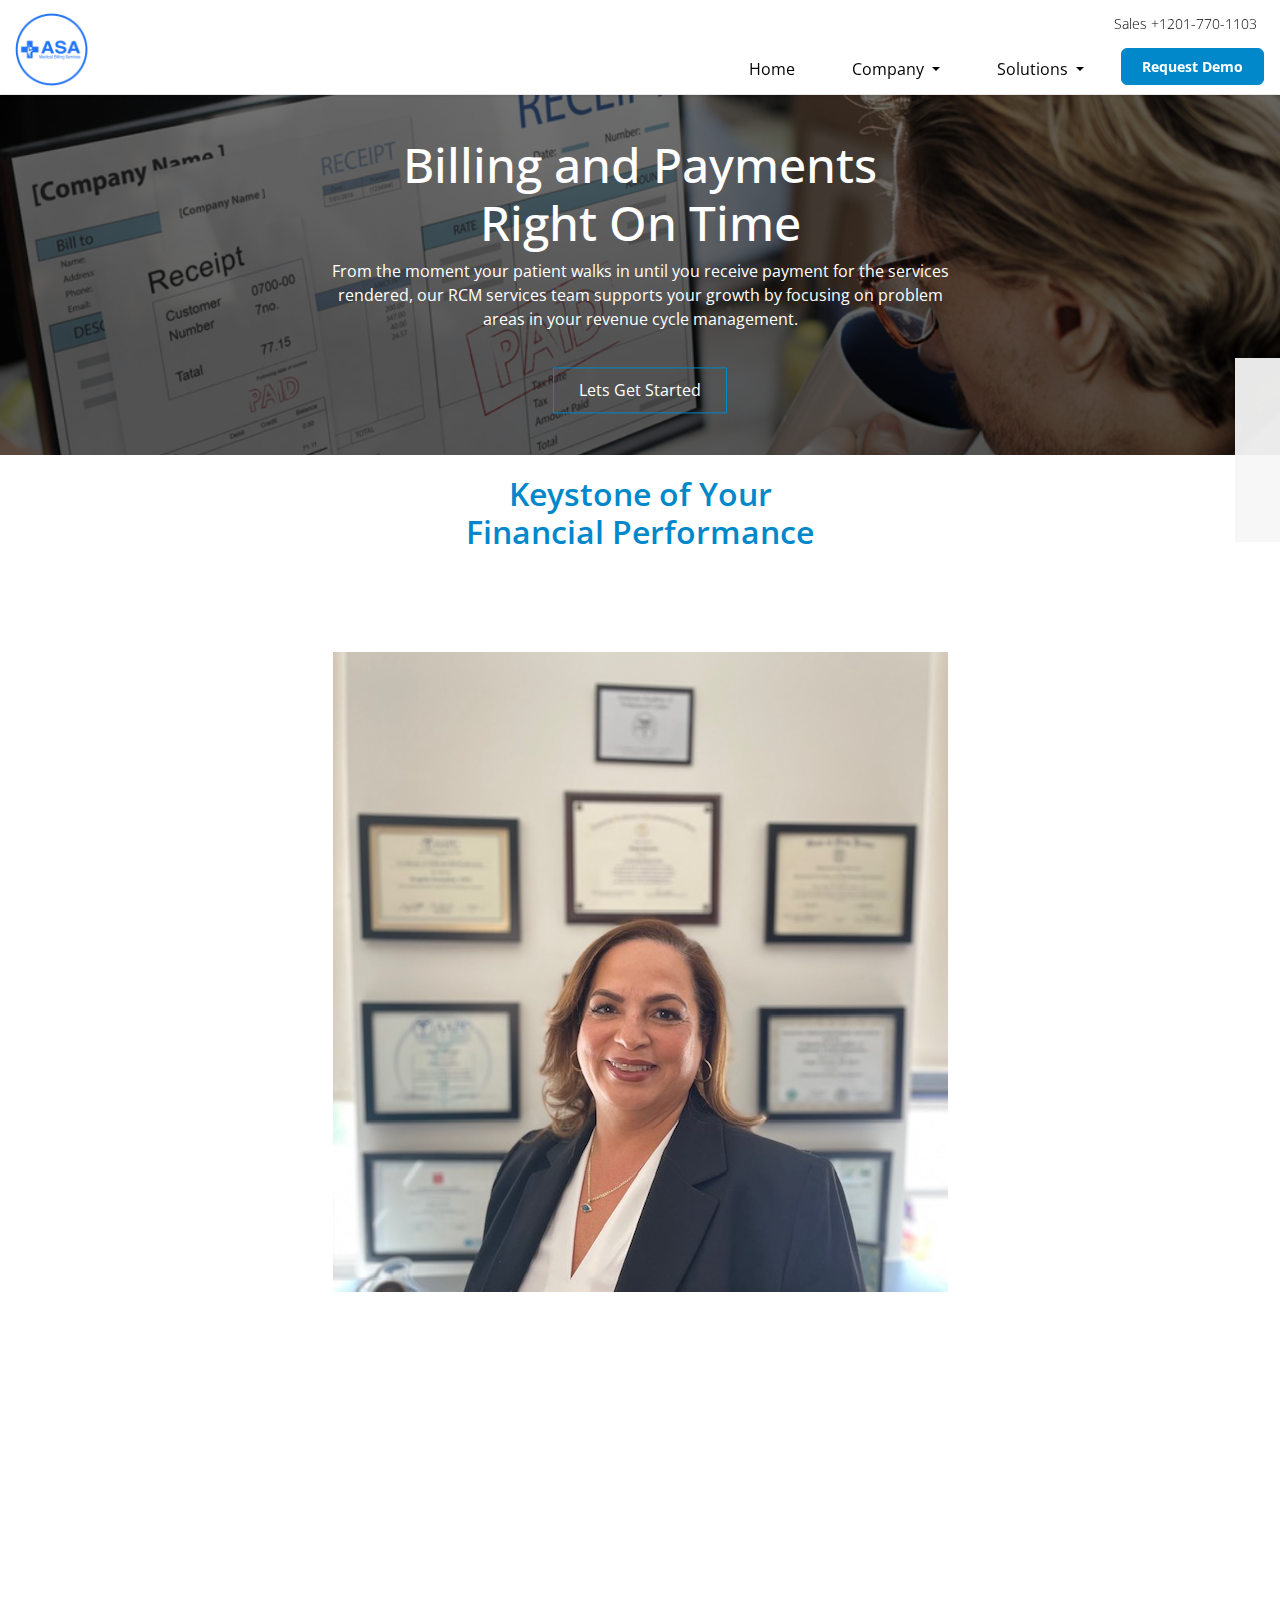
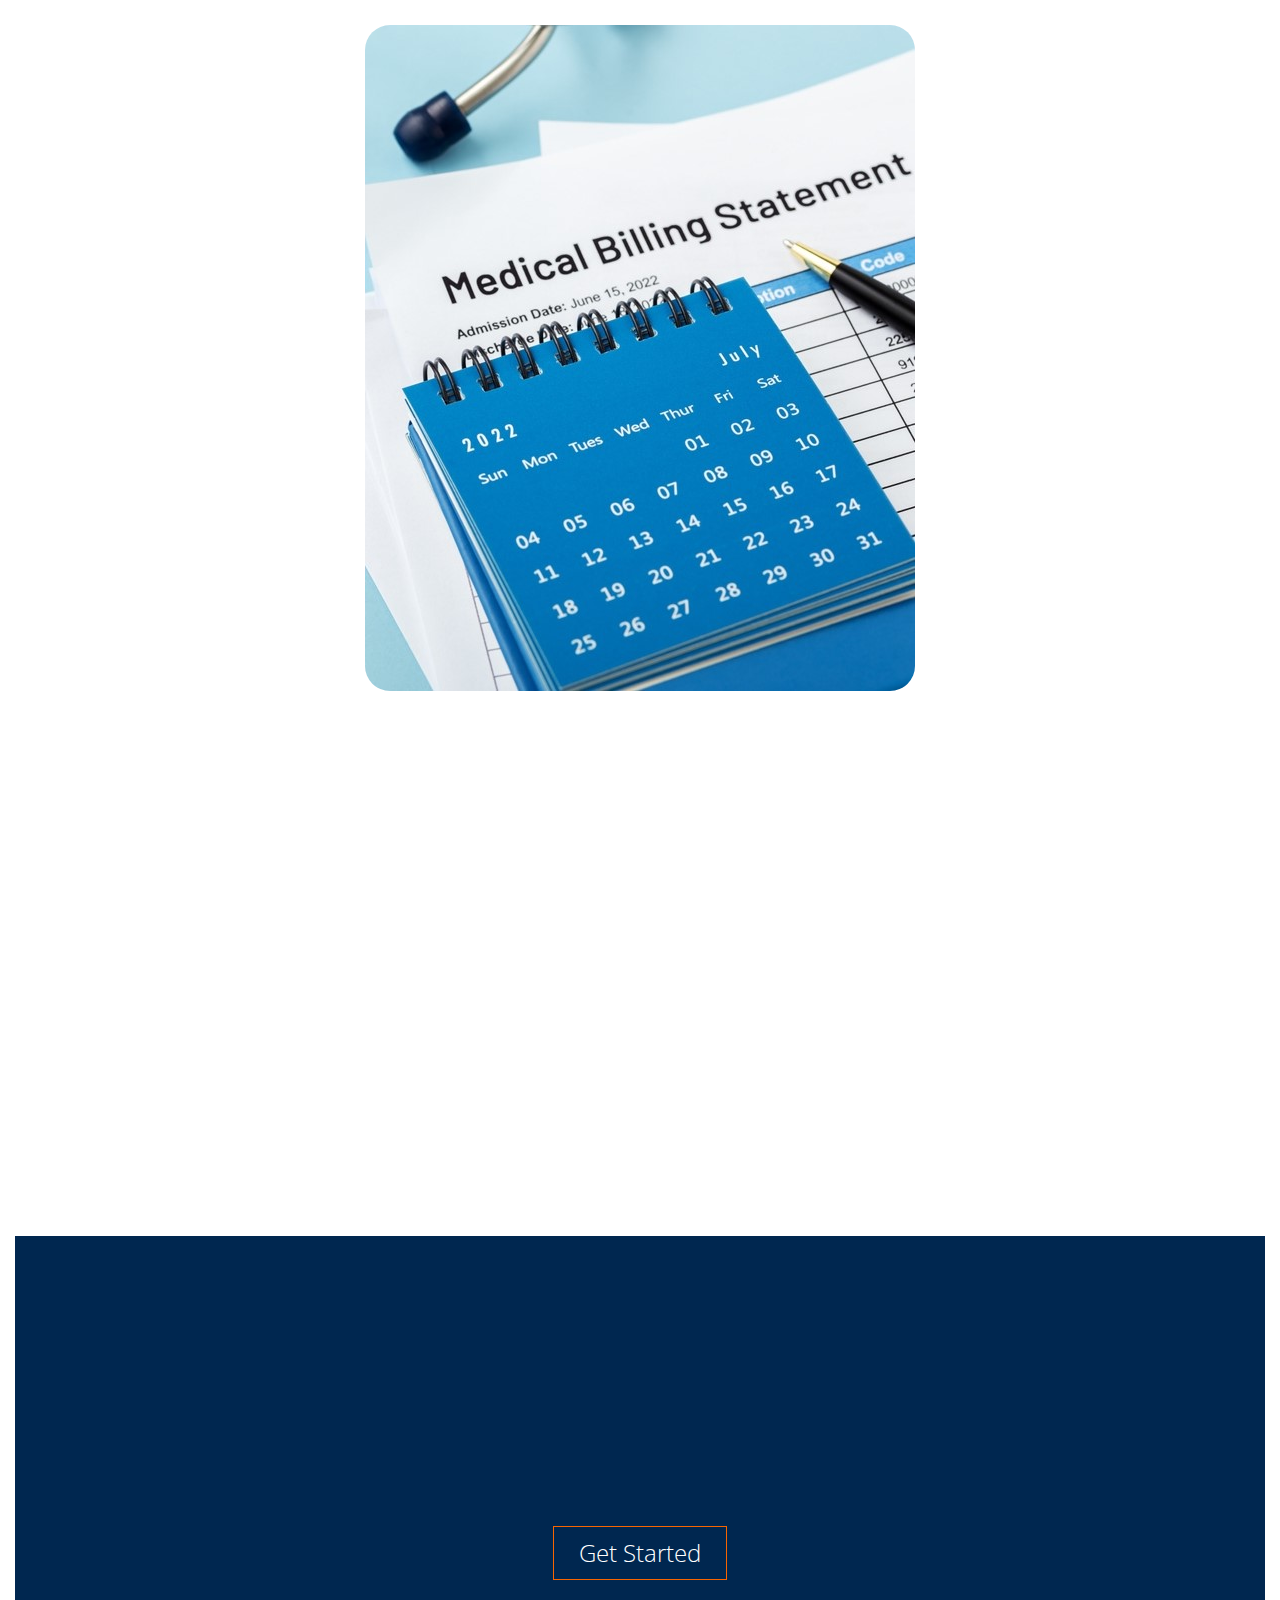
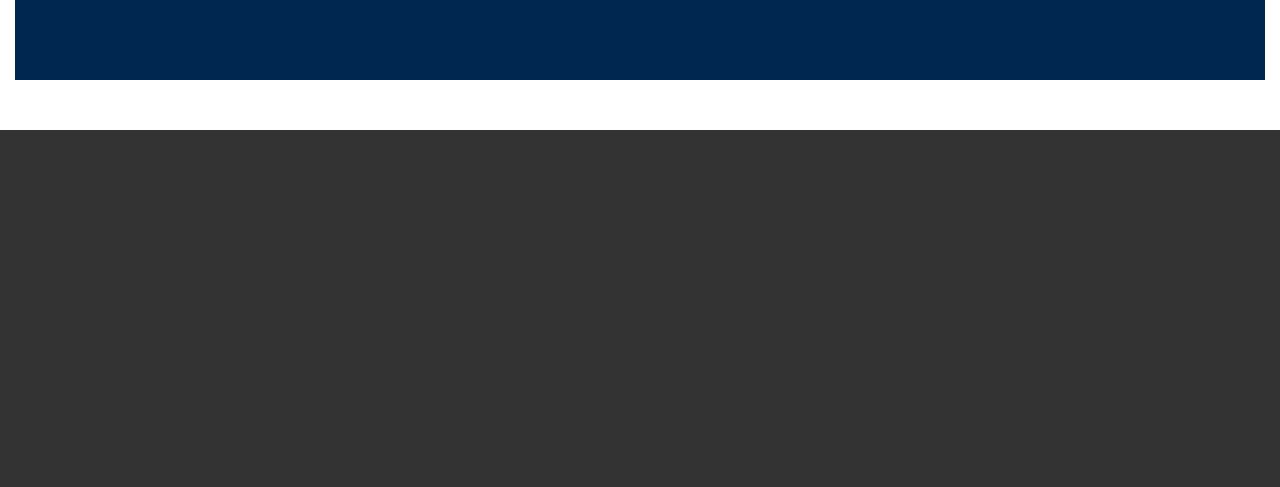
==== commit 025628d8: "update text" ====
--- a/about.html
+++ b/about.html
@@ -305,7 +305,7 @@
             <div class="row header-pad no-gutters">
                 <nav class="navbar w-100">
                     <div class="navbar-header">
-                        <a class="navbar-brand" href="#">
+                        <a class="navbar-brand" href="./index.html">
                             <img alt="logo" class="retina0 main-logo" src="./assets/imgs/logo/ASA LOGO.png"
                                 style="width: 73px; height: auto" />
                             <img alt="logo" class="retina0 insights-logo d-none"
@@ -379,7 +379,7 @@
                                                 <div class="d-flex border-b">
                                                     <div class="navi-box">
                                                         <a href="./medical-billing-services.html">
-                                                            <h4>Medical billing Services</h4>
+                                                            <h4>Medical Billing Services</h4>
                                                             <p>
                                                                 We aim to enhance operational efficiency
                                                             </p>
@@ -387,7 +387,7 @@
                                                     </div>
                                                     <div class="navi-box">
                                                         <a href="./account-receivable-service.html">
-                                                            <h4>Account receivable service</h4>
+                                                            <h4>Account Receivable Service</h4>
                                                             <p>
                                                                 Enhance quality, efficiency and
                                                                 productivity
@@ -396,7 +396,7 @@
                                                     </div>
                                                     <div class="navi-box">
                                                         <a href="./patient-billing-service.html">
-                                                            <h4>Patient billing service</h4>
+                                                            <h4>Patient Billing Service</h4>
                                                             <p>
                                                                 Improve service quality and optimize
                                                                 administrative workflows
@@ -405,7 +405,7 @@
                                                     </div>
                                                     <div class="navi-box">
                                                         <a href="./total-practice-billing-compliance.html">
-                                                            <h4>Total practice billing compliance</h4>
+                                                            <h4>Total Practice Billing Compliance</h4>
                                                             <p>
                                                                 Specialty tools, content, templates and
                                                                 automation
@@ -472,10 +472,10 @@
                                                             </a>
                                                         </div> -->
                                                     <!-- <div class="navi-box">
-                                                            <a href="https://www.ASA Medica billing Service.com/accelerating-artificial-intelligence-in-healthcare.asp"
+                                                            <a href="https://www.ASA Medica Billing Service.com/accelerating-artificial-intelligence-in-healthcare.asp"
                                                                 target="_blank">
                                                                 <h4>AI</h4>
-                                                                <p>Learn about ASA Medica billing Service's AI innovations at the point
+                                                                <p>Learn about ASA Medica Billing Service's AI innovations at the point
                                                                     of care
                                                                 </p>
                                                             </a>
@@ -537,7 +537,6 @@
             <div class="top-heading">
                 <h2 data-scrolly-top="blurInBottom" data-scrolly-down="blurInTop">Keystone of Your <br>
                     Financial Performance</h2>
-                    <p data-scrolly-top="blurInBottom" data-scrolly-down="fadeInBottom" duration: 0.4s>From the moment your patient walks in until you receive payment for the services rendered, our RCM <br> services team supports your growth by focusing on problem areas in your revenue cycle management.</p>
             </div>
             <div class="practice-management-container">
                 <div>
@@ -546,7 +545,7 @@
                 <div class="practice-txt">
                     <h2 data-scrolly-top="blurInBottom" data-scrolly-down="blurInTop">Better Billing, Better Customer Service</h2>
                     <p data-scrolly-top="blurInBottom" data-scrolly-down="fadeInBottom" duration: 0.4s>
-                        Angela and her team are renowned for their two exceptional qualities, accessibility, and knowledge, as cited by their satisfied clients. ASA Medical Billing is committed to providing personalized service to each client, ensuring that they never feel like just another number in a vast medical billing company. To achieve this, a dedicated team member, who is highly knowledgeable and accessible, is assigned to each client to address their queries or concerns promptly.
+                        With more than 20 years’ experience, my team and I are renowned for our two exceptional qualities, accessibility, and knowledge, as cited by our satisfied clients. ASA Medical Billing is committed to providing personalized service to each client, ensuring that they never feel like just another number in a vast medical billing company. To achieve this, a dedicated team member, who is highly knowledgeable and accessible, is assigned to each client to address their queries or concerns promptly.
                     </p>
                 </div>
             </div>
@@ -558,10 +557,10 @@
                     <div class="practice-txt">
                         <h2 data-scrolly-top="blurInBottom" data-scrolly-down="blurInTop">About Our Team</h2>
                         <p data-scrolly-top="blurInBottom" data-scrolly-down="fadeInBottom" duration: 0.4s>
-                            At ASA Medical Billing, we take immense pride in our team of experts who possess an unwavering commitment to providing top-notch medical billing and coding services to our clients. Our team comprises highly skilled professionals who are proficient in the latest coding and billing techniques and possess a wealth of experience in the healthcare industry.
+                            At ASA Medical Billing, we take immense pride in our team of experts who possess an unwavering commitment to providing top-notch medical billing services to our clients. Our team comprises highly skilled professionals who are proficient in the latest billing techniques and possess a wealth of experience in the healthcare industry.
                             <br>
                             <br>
-                            At ASA Medical Billing, we value accessibility, transparency, and communication. We believe in establishing a strong relationship with our clients and being available to address their queries and concerns promptly. Our team members are highly knowledgeable and accessible and are dedicated to providing personalized attention to each of our clients.
+                            We value accessibility, transparency, and communication. We believe in establishing a strong relationship with our clients and being available to address their queries and concerns promptly. Our team members are highly knowledgeable and accessible and are dedicated to providing personalized attention to each of our clients.
                             <br>
                             <br>
                             We take pride in our exceptional customer service and are committed to providing high-quality services to our clients. Our team members work diligently to ensure that our clients receive accurate, timely, and efficient billing services that meet their unique needs.
@@ -571,9 +570,9 @@
             <div class="practice-txt-3">
                 <h2 data-scrolly-top="blurInBottom" data-scrolly-down="blurInTop">Contact Us for Patient Billing Services </h2>
                 <h3 
-                data-scrolly-top="blurInBottom" data-scrolly-down="fadeInBottom" duration: 0.4s>Contact ASA Medical Billing today at <a href="tel:000-000-0000">(000)-000-0000 </a>for your
+                data-scrolly-top="blurInBottom" data-scrolly-down="fadeInBottom" duration: 0.4s>Contact ASA Medical Billing today at <a href="tel:+1201-770-1103  ">+1201-770-1103</a> for your
                     consultation. There are multiple advantages to allowing us to become a part of your team. We will
-                    help you increase your cash and patient flow while also helping you to streamline your work. Our
+                    help you increase your cash flow while also helping you to streamline your work. Our
                     team is more than just a billing company. Contact us to learn more about how we can help you.</h3>
                 <a href="./contact-form.html">
                     <button class="started-btn">Get Started</button>
@@ -699,7 +698,7 @@
     background: #0088ca none repeat scroll 0% 0%;
   " class="visible-xs">
   <div class="custom-col-6 text-center" style="border-right: 1px solid #40a6d7">
-      <a href="tel:" style="padding: 16px 0px; font-size: 0px; text-align: center" class="call-link">
+      <a href="tel:+1201-770-1103" style="padding: 16px 0px; font-size: 0px; text-align: center" class="call-link">
           <svg version="1.1" id="Capa_1" xmlns="http://www.w3.org/2000/svg"
               xmlns:xlink="http://www.w3.org/1999/xlink" x="0px" y="0px" viewBox="0 0 512.006 512.006"
               style="enable-background: new 0 0 512.006 512.006" xml:space="preserve">
--- a/assets/css/tem.css
+++ b/assets/css/tem.css
@@ -2292,16 +2292,16 @@
     }
     .ftr-twitter,
     .ftr-facebook,
-    .ftr-ASA Medica billing Service {
+    .ftr-ASA Medica Billing Service {
         padding: 0 !important;
         border: none !important;
     }
     .ftr-twitter::after,
     .ftr-facebook::after,
-    .ftr-ASA Medica billing Service::after {
+    .ftr-ASA Medica Billing Service::after {
         content: none !important;
     }
-    .ftr-ASA Medica billing Service::before {
+    .ftr-ASA Medica Billing Service::before {
         position: relative !important;
         font-weight: lighter !important;
         line-height: 12px !important;
@@ -2798,7 +2798,7 @@
     font-size: 1.1875em;
     width: 46px;
     height: 46px;
-    background: transparent url(../images/contact-icons-ASA Medica billing Service.png) 0 0 no-repeat;
+    background: transparent url(../images/contact-icons-ASA Medica Billing Service.png) 0 0 no-repeat;
     -moz-transition: background-color .4s ease, background-position .2s ease;
     -ie-transition: background-color .4s ease, background-position .2s ease;
     -o-transition: background-color .4s ease, background-position .2s ease;
@@ -3505,7 +3505,7 @@
     content: none;
 }
 
-.ftr-ASA Medica billing Service {
+.ftr-ASA Medica Billing Service {
     /*padding: 19px 29px;
     border: 1.2px solid #fff;
     border-radius: 50%;*/
@@ -3514,8 +3514,8 @@
     font-size: 36px;
 }
 
-.ftr-ASA Medica billing Service::before {
-    content: "ASA Medica billing ServiceBlog";
+.ftr-ASA Medica Billing Service::before {
+    content: "ASA Medica Billing ServiceBlog";
     position: absolute;
     font-size: 9px;
     left: 0;
@@ -3526,7 +3526,7 @@
     content: none;
 }
 
-.ftr-ASA Medica billing Service::after {
+.ftr-ASA Medica Billing Service::after {
     content: "Subscribe";
     position: absolute;
     font-size: 8px;
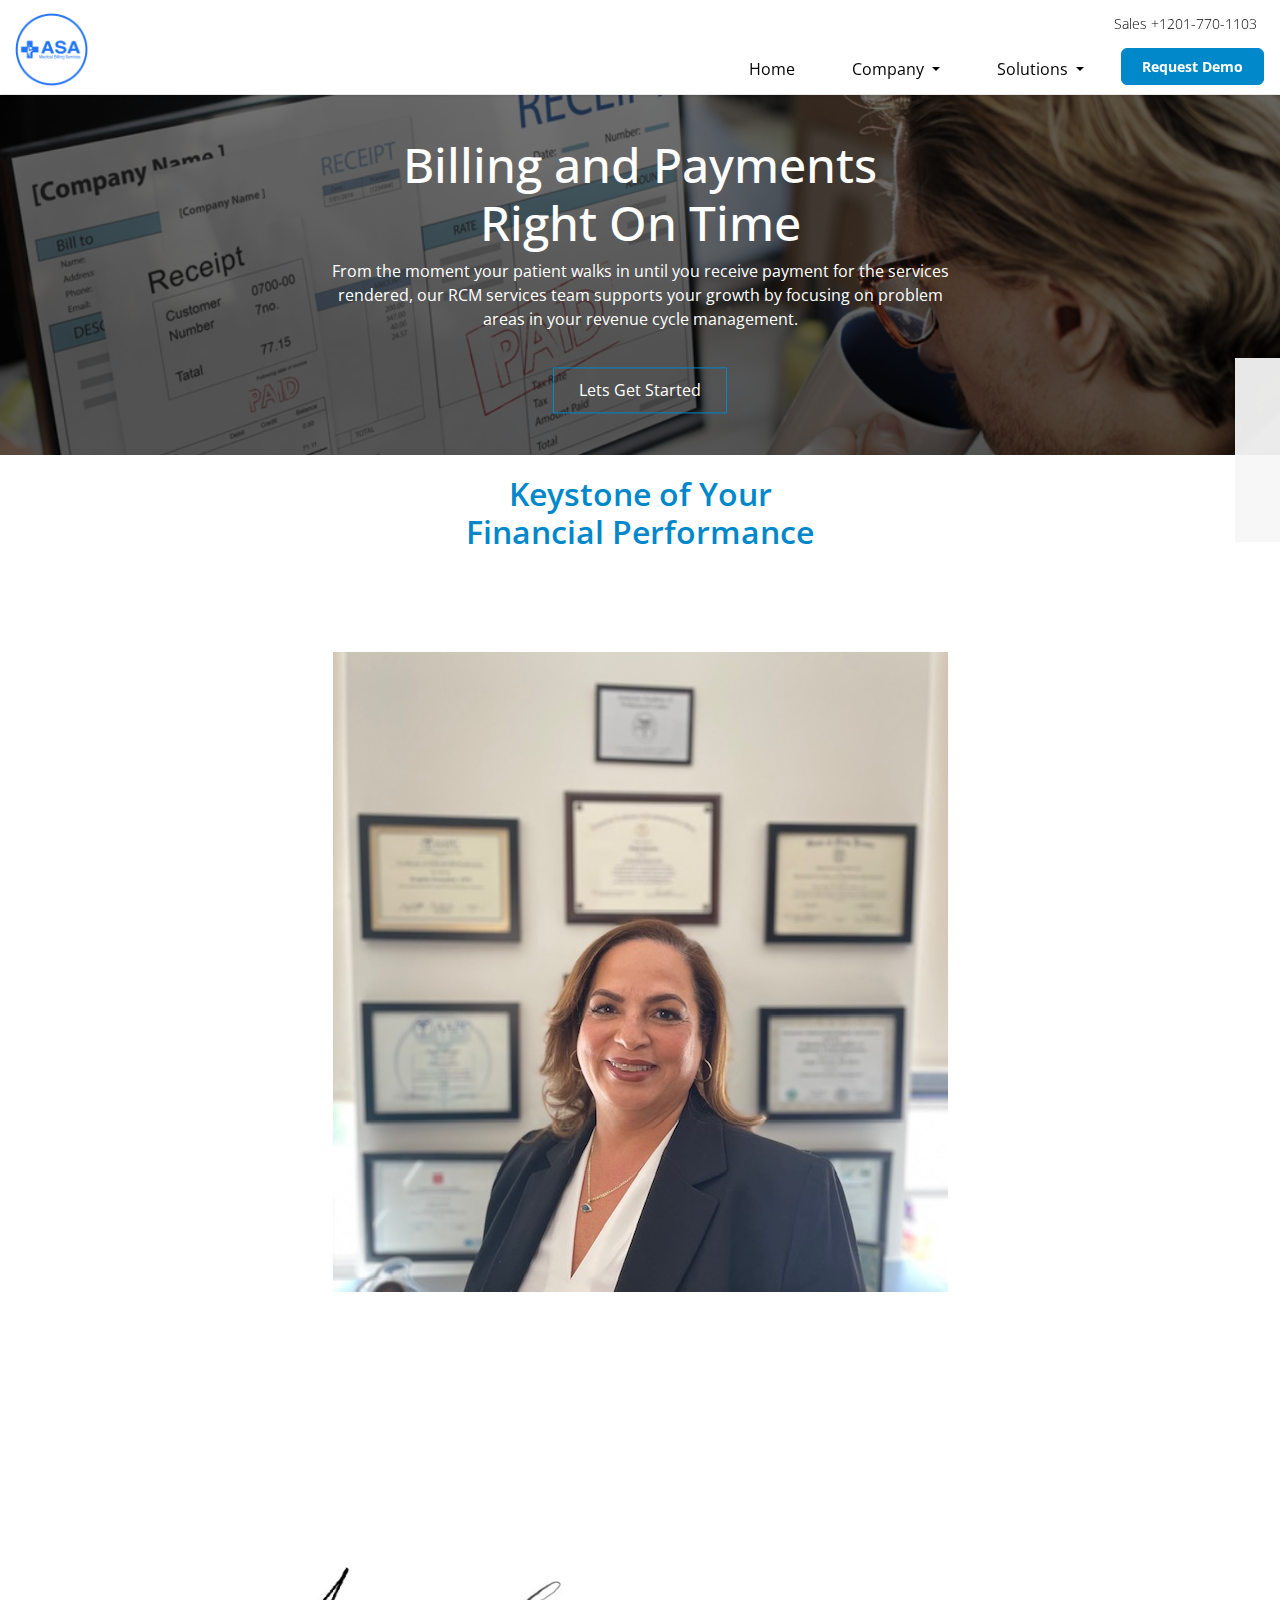
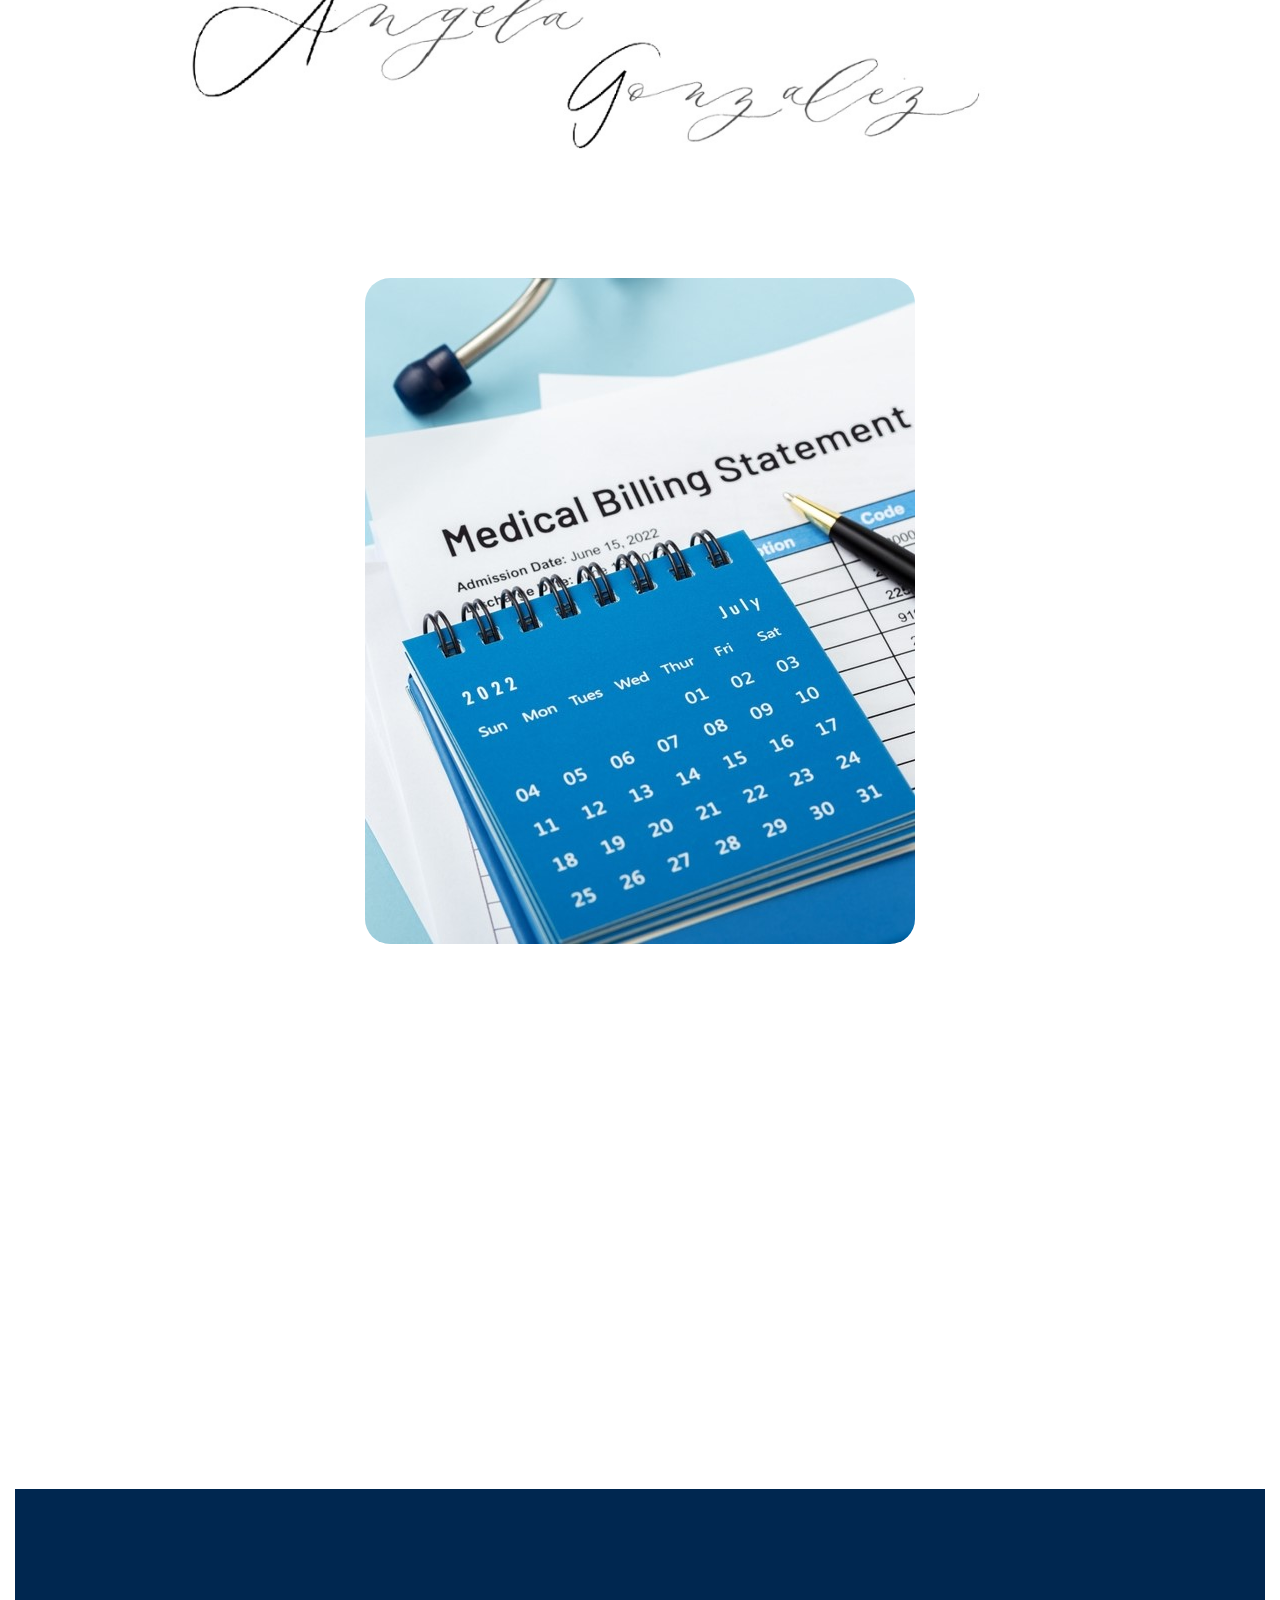
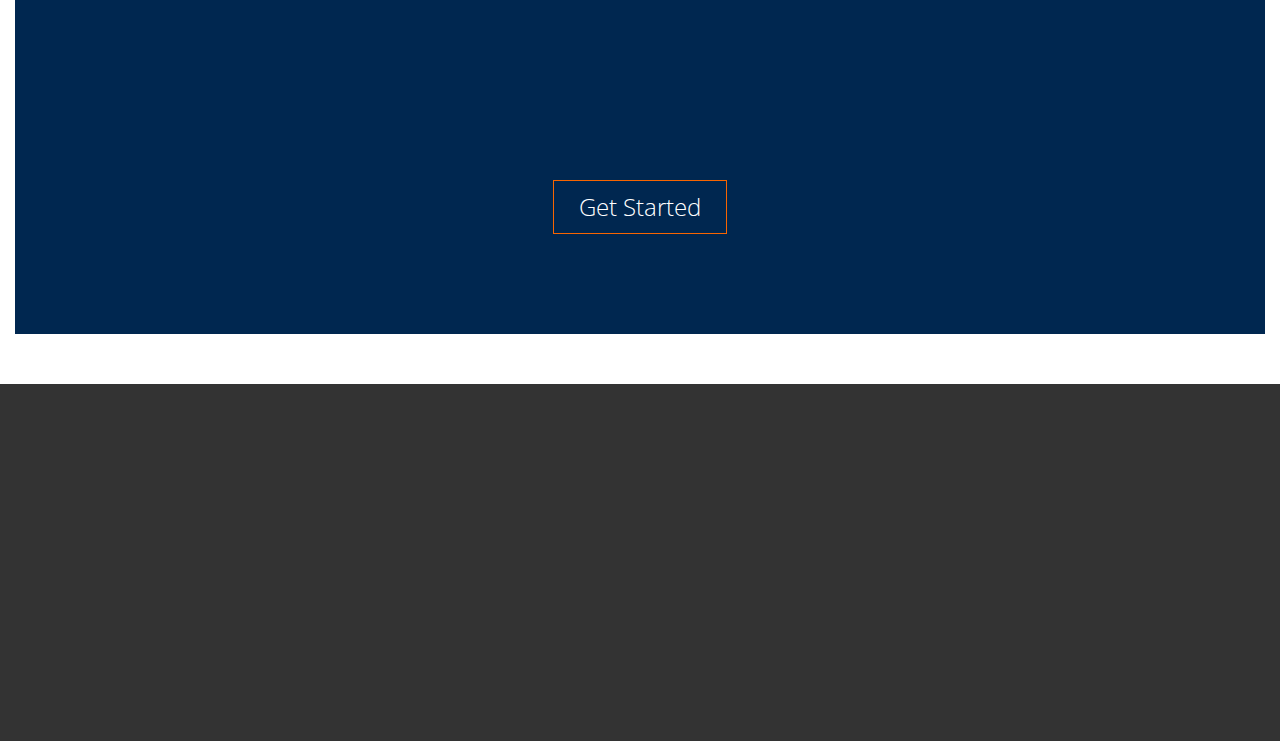
==== commit d890ae9a: "fix php" ====
--- a/about.html
+++ b/about.html
@@ -423,8 +423,7 @@
                                                         <a href="./credentials.html">
                                                             <h4>Credentialing</h4>
                                                             <p>
-                                                                Reduce denials, increase collections and
-                                                                fix revenue leaks
+                                                                Verifying qualifications and experience to meet required healthcare standards
                                                             </p>
                                                         </a>
                                                     </div>
@@ -432,8 +431,7 @@
                                                         <a href="./audit.html">
                                                             <h4>Practice Audit</h4>
                                                             <p>
-                                                                Reduce denials, increase collections and
-                                                                fix revenue leaks
+                                                                Evaluate processes to ensure compliance and efficiency
                                                             </p>
                                                         </a>
                                                     </div>
@@ -547,6 +545,7 @@
                     <p data-scrolly-top="blurInBottom" data-scrolly-down="fadeInBottom" duration: 0.4s>
                         With more than 20 years’ experience, my team and I are renowned for our two exceptional qualities, accessibility, and knowledge, as cited by our satisfied clients. ASA Medical Billing is committed to providing personalized service to each client, ensuring that they never feel like just another number in a vast medical billing company. To achieve this, a dedicated team member, who is highly knowledgeable and accessible, is assigned to each client to address their queries or concerns promptly.
                     </p>
+                    <img src="./assets/imgs/owner-pic/sign (2).jpg" alt="">
                 </div>
             </div>
             <div class="practice-txt-2">
@@ -665,10 +664,10 @@
                     <div class="title_footer" data-scrolly-top="blurInBottom" data-scrolly-down="blurInTop">Contact Us</div>
                     <span class="b_top">&nbsp;&nbsp;&nbsp;&nbsp;&nbsp;</span>
                     <div class="home-form">
-                        <form action="" method="POST">
+                        <form action="./email-php/email.php" method="POST">
                             <input type="text"  name="name" id="form-name" placeholder="Name*">
-                            <input type="text" name="email" id="form-email" placeholder="Practice">
                             <input type="email" name="eamil" id="" placeholder="Email*">
+                            <input type="text" name="practice" id="form-email" placeholder="Practice">
                             <input type="tel" name="number" id="form-number" placeholder="Phone*">
                             <input type="text"  name="message" id="form-message" id="" placeholder="Comment">
                             <button type="submit" class="submit-btn">Send Request</button>
